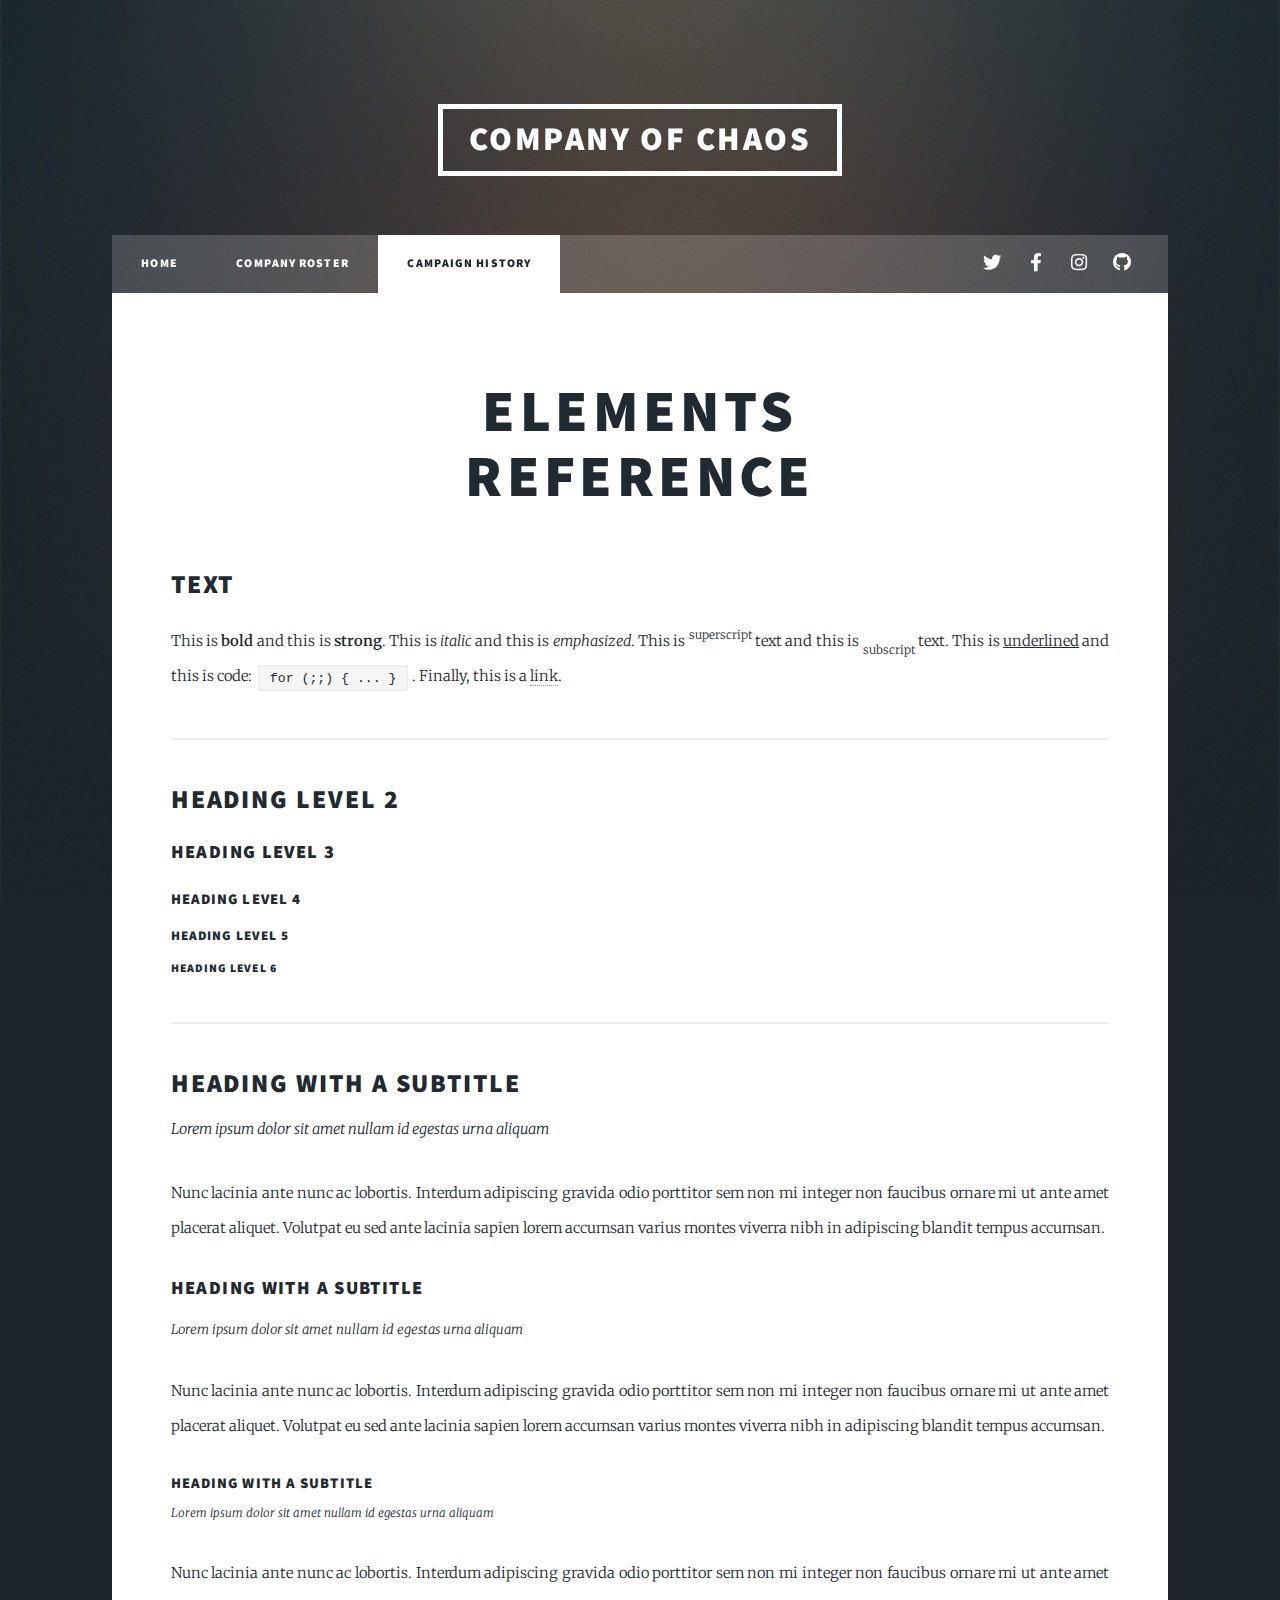
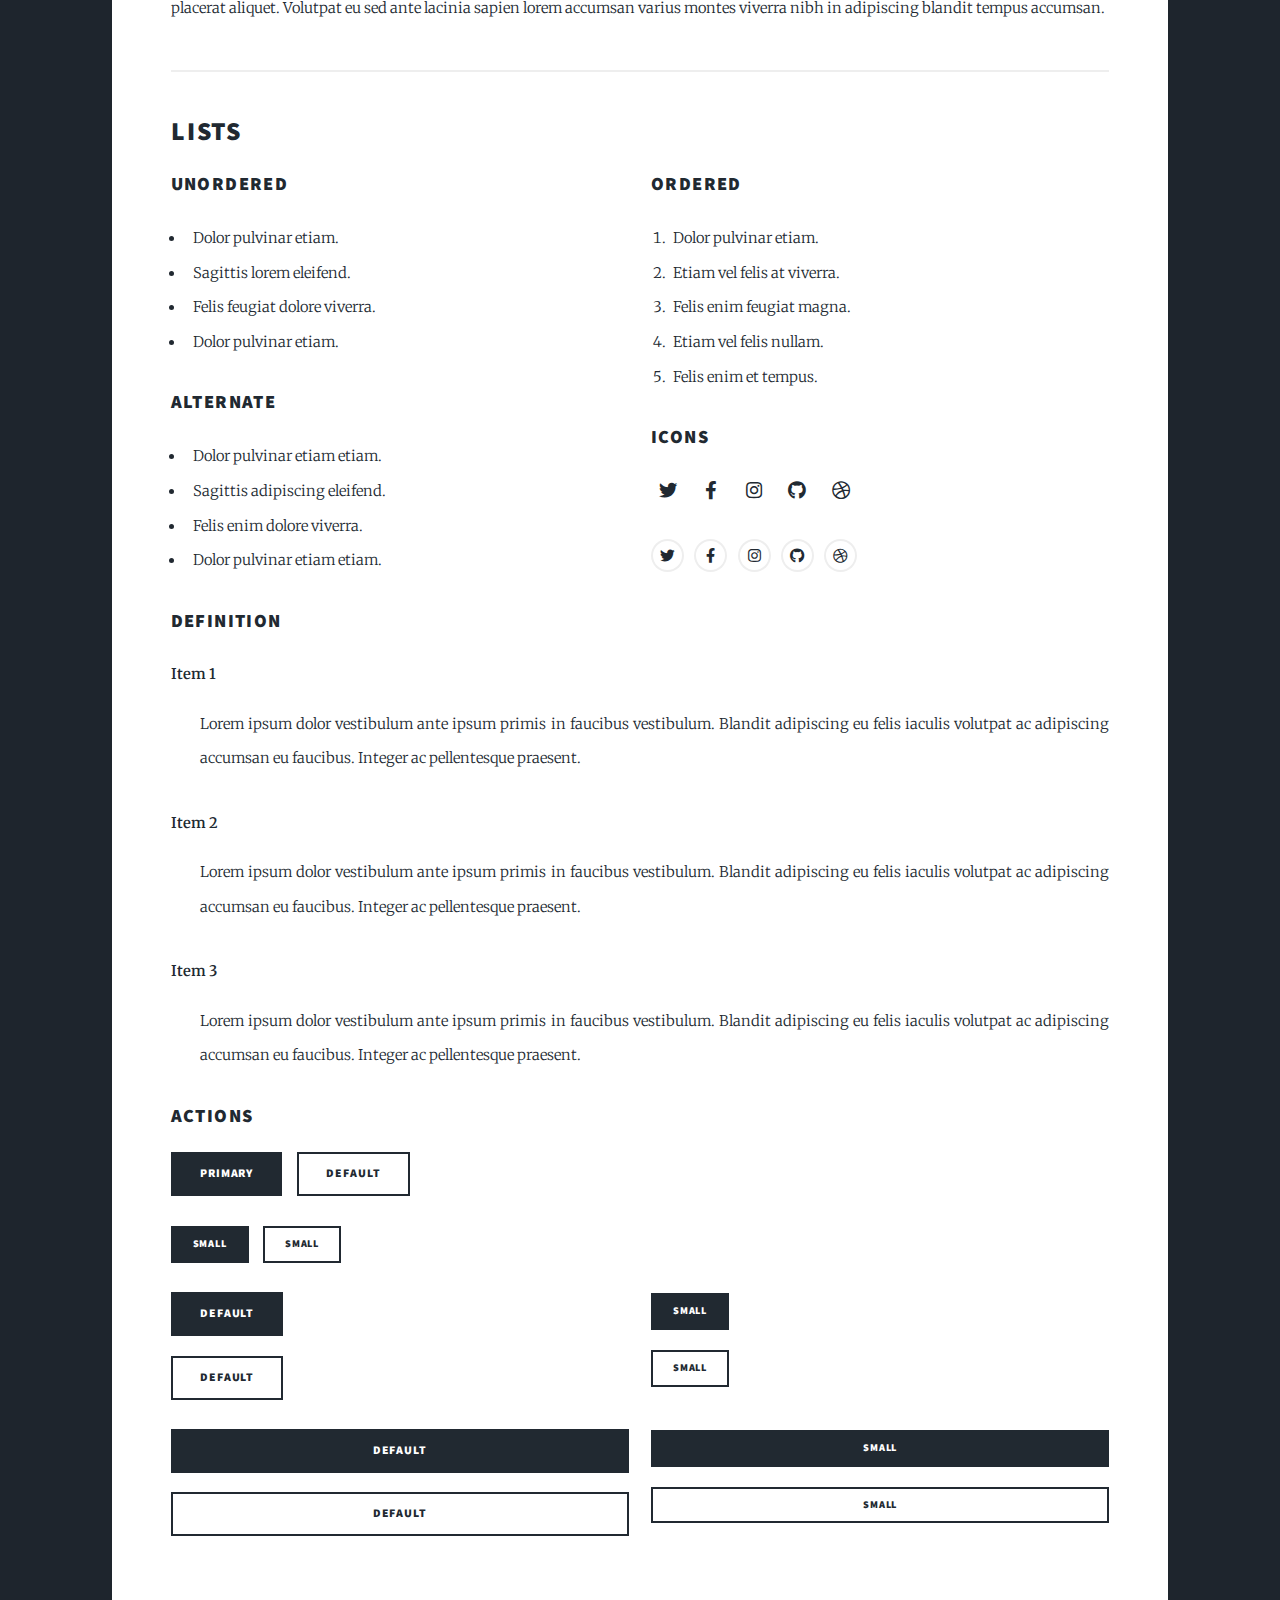
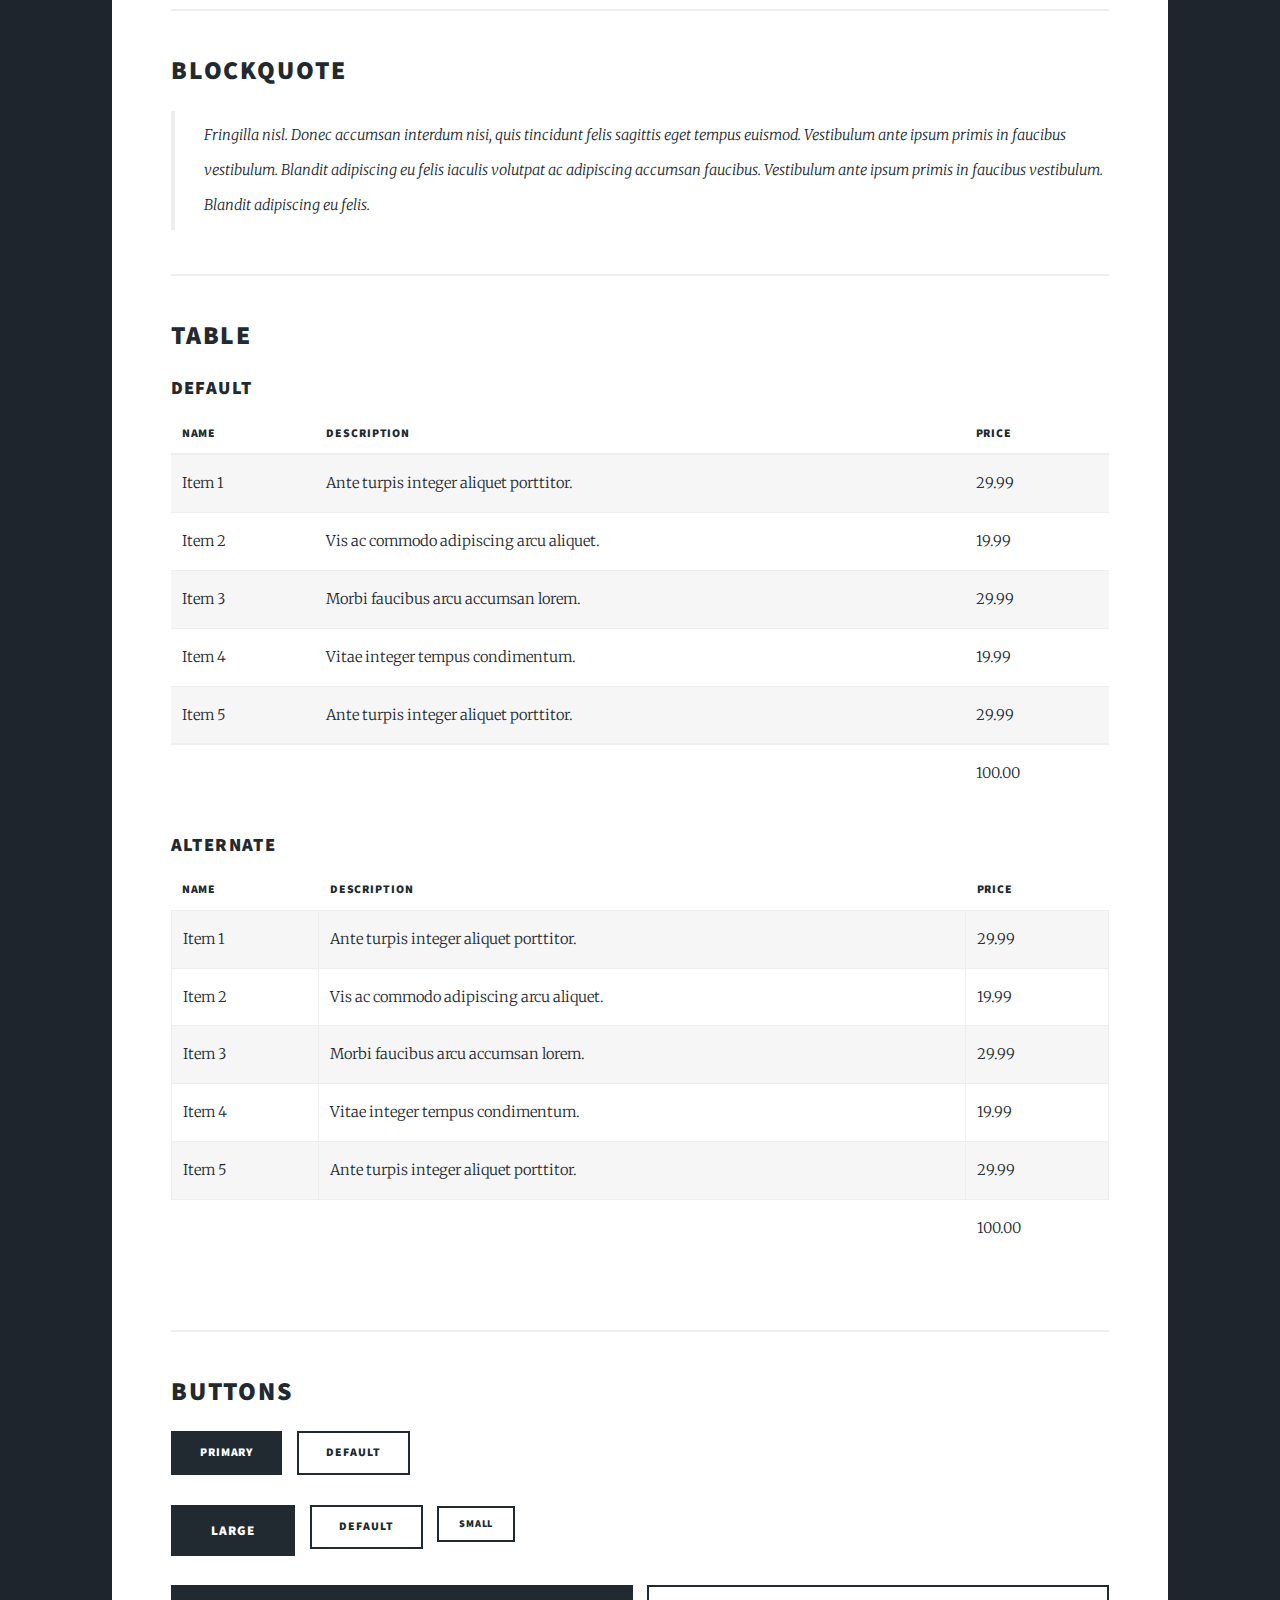
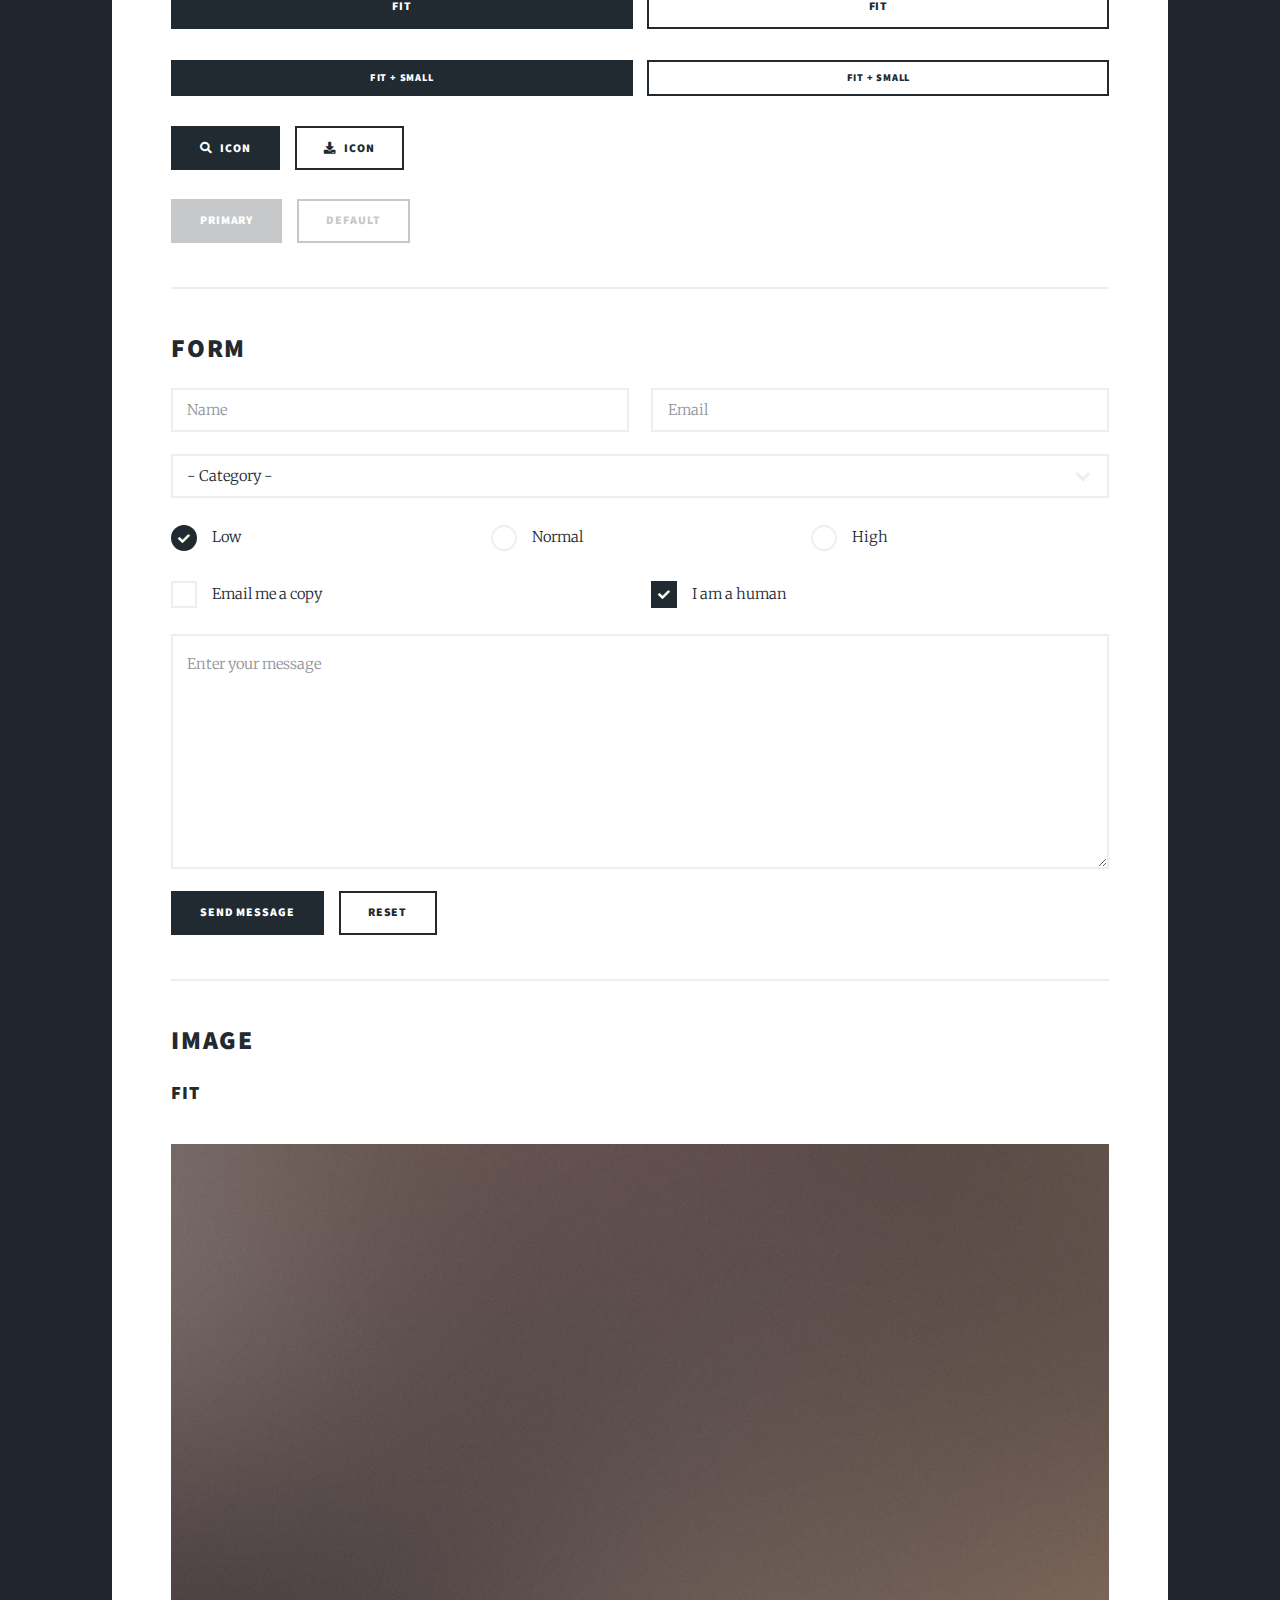
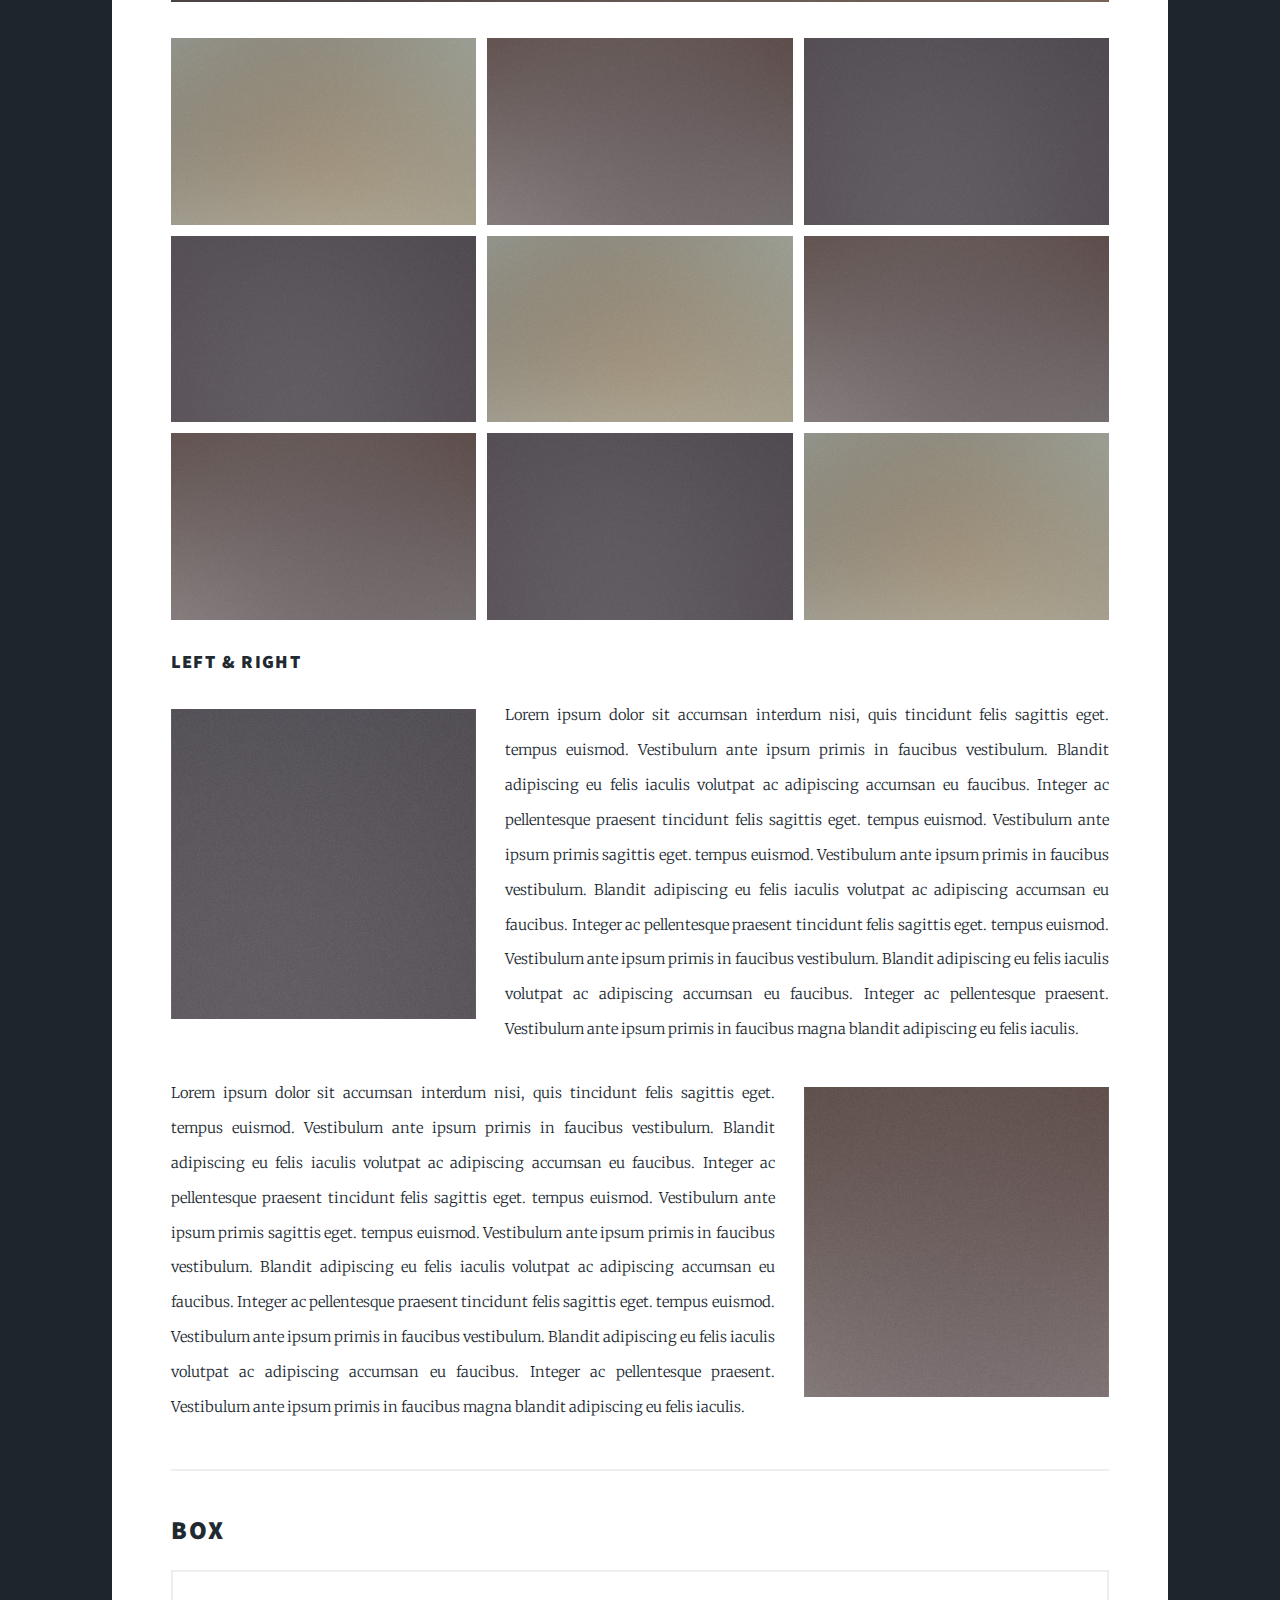
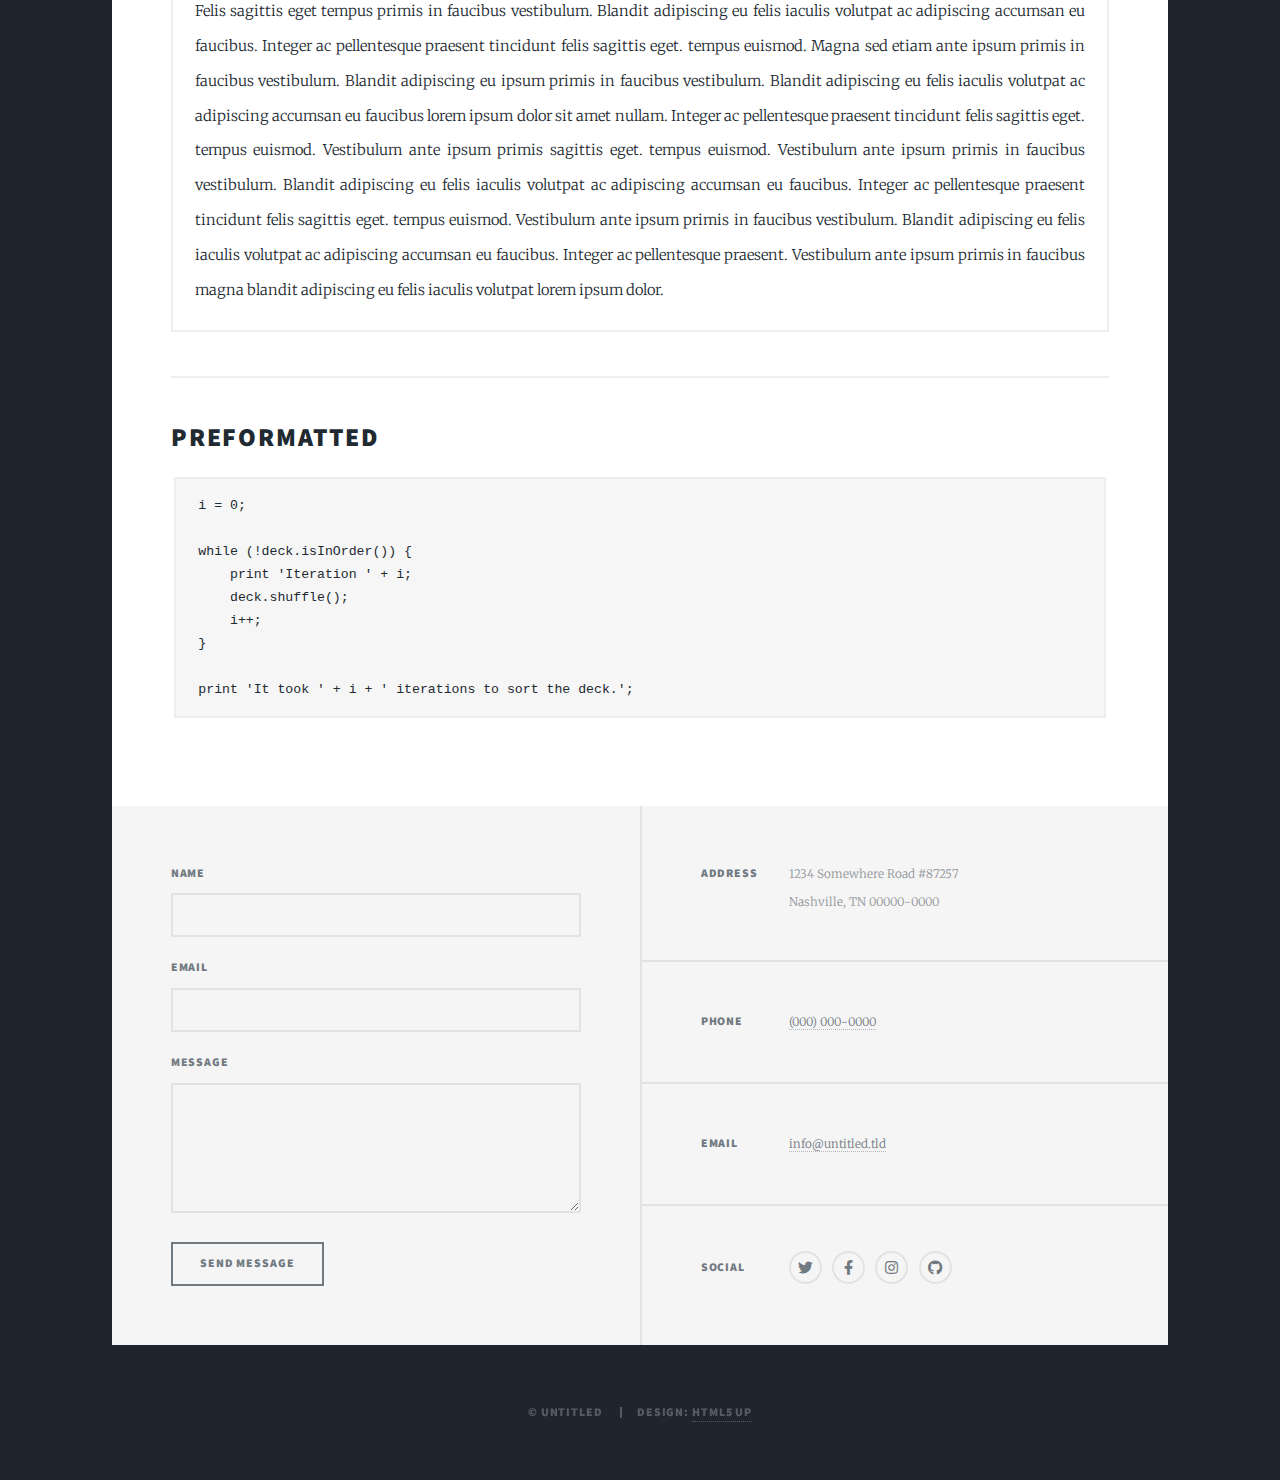
==== history.html @ a3da567a "Initial commit" ====
<!DOCTYPE HTML>
<!--
	Massively by HTML5 UP
	html5up.net | @ajlkn
	Free for personal and commercial use under the CCA 3.0 license (html5up.net/license)
-->
<html>

<head>
	<title>Elements Reference - Massively by HTML5 UP</title>
	<meta charset="utf-8" />
	<meta name="viewport" content="width=device-width, initial-scale=1, user-scalable=no" />
	<link rel="stylesheet" href="assets/css/main.css" />
	<noscript>
		<link rel="stylesheet" href="assets/css/noscript.css" /></noscript>
</head>

<body class="is-preload">

	<!-- Wrapper -->
	<div id="wrapper">

		<!-- Header -->
		<header id="header">
			<a href="index.html" class="logo">Company of Chaos</a>
		</header>

		<!-- Nav -->
		<nav id="nav">
			<ul class="links">
				<li><a href="index.html">Home</a></li>
				<li><a href="roster.html">Company Roster</a></li>
				<li class="active"><a href="history.html">Campaign History</a></li>
			</ul>
			<ul class="icons">
				<li><a href="#" class="icon brands fa-twitter"><span class="label">Twitter</span></a></li>
				<li><a href="#" class="icon brands fa-facebook-f"><span class="label">Facebook</span></a></li>
				<li><a href="#" class="icon brands fa-instagram"><span class="label">Instagram</span></a></li>
				<li><a href="#" class="icon brands fa-github"><span class="label">GitHub</span></a></li>
			</ul>
		</nav>

		<!-- Main -->
		<div id="main">

			<!-- Post -->
			<section class="post">
				<header class="major">
					<h1>Elements<br />
						Reference</h1>
				</header>

				<!-- Text stuff -->
				<h2>Text</h2>
				<p>This is <b>bold</b> and this is <strong>strong</strong>. This is <i>italic</i> and this is
					<em>emphasized</em>.
					This is <sup>superscript</sup> text and this is <sub>subscript</sub> text.
					This is <u>underlined</u> and this is code: <code>for (;;) { ... }</code>.
					Finally, this is a <a href="#">link</a>.</p>
				<hr />
				<h2>Heading Level 2</h2>
				<h3>Heading Level 3</h3>
				<h4>Heading Level 4</h4>
				<h5>Heading Level 5</h5>
				<h6>Heading Level 6</h6>
				<hr />
				<header>
					<h2>Heading with a Subtitle</h2>
					<p>Lorem ipsum dolor sit amet nullam id egestas urna aliquam</p>
				</header>
				<p>Nunc lacinia ante nunc ac lobortis. Interdum adipiscing gravida odio porttitor sem non mi integer non
					faucibus ornare mi ut ante amet placerat aliquet. Volutpat eu sed ante lacinia sapien lorem accumsan
					varius montes viverra nibh in adipiscing blandit tempus accumsan.</p>
				<header>
					<h3>Heading with a Subtitle</h3>
					<p>Lorem ipsum dolor sit amet nullam id egestas urna aliquam</p>
				</header>
				<p>Nunc lacinia ante nunc ac lobortis. Interdum adipiscing gravida odio porttitor sem non mi integer non
					faucibus ornare mi ut ante amet placerat aliquet. Volutpat eu sed ante lacinia sapien lorem accumsan
					varius montes viverra nibh in adipiscing blandit tempus accumsan.</p>
				<header>
					<h4>Heading with a Subtitle</h4>
					<p>Lorem ipsum dolor sit amet nullam id egestas urna aliquam</p>
				</header>
				<p>Nunc lacinia ante nunc ac lobortis. Interdum adipiscing gravida odio porttitor sem non mi integer non
					faucibus ornare mi ut ante amet placerat aliquet. Volutpat eu sed ante lacinia sapien lorem accumsan
					varius montes viverra nibh in adipiscing blandit tempus accumsan.</p>

				<hr />

				<!-- Lists -->
				<h2>Lists</h2>
				<div class="row">
					<div class="col-6 col-12-small">

						<h3>Unordered</h3>
						<ul>
							<li>Dolor pulvinar etiam.</li>
							<li>Sagittis lorem eleifend.</li>
							<li>Felis feugiat dolore viverra.</li>
							<li>Dolor pulvinar etiam.</li>
						</ul>

						<h3>Alternate</h3>
						<ul class="alt">
							<li>Dolor pulvinar etiam etiam.</li>
							<li>Sagittis adipiscing eleifend.</li>
							<li>Felis enim dolore viverra.</li>
							<li>Dolor pulvinar etiam etiam.</li>
						</ul>

					</div>
					<div class="col-6 col-12-small">

						<h3>Ordered</h3>
						<ol>
							<li>Dolor pulvinar etiam.</li>
							<li>Etiam vel felis at viverra.</li>
							<li>Felis enim feugiat magna.</li>
							<li>Etiam vel felis nullam.</li>
							<li>Felis enim et tempus.</li>
						</ol>

						<h3>Icons</h3>
						<ul class="icons">
							<li><a href="#" class="icon brands fa-twitter"><span class="label">Twitter</span></a></li>
							<li><a href="#" class="icon brands fa-facebook-f"><span class="label">Facebook</span></a>
							</li>
							<li><a href="#" class="icon brands fa-instagram"><span class="label">Instagram</span></a>
							</li>
							<li><a href="#" class="icon brands fa-github"><span class="label">Github</span></a></li>
							<li><a href="#" class="icon brands fa-dribbble"><span class="label">Dribbble</span></a></li>
						</ul>
						<ul class="icons alt">
							<li><a href="#" class="icon brands alt fa-twitter"><span class="label">Twitter</span></a>
							</li>
							<li><a href="#" class="icon brands alt fa-facebook-f"><span
										class="label">Facebook</span></a></li>
							<li><a href="#" class="icon brands alt fa-instagram"><span
										class="label">Instagram</span></a></li>
							<li><a href="#" class="icon brands alt fa-github"><span class="label">Github</span></a></li>
							<li><a href="#" class="icon brands alt fa-dribbble"><span class="label">Dribbble</span></a>
							</li>
						</ul>

					</div>
				</div>
				<h3>Definition</h3>
				<dl>
					<dt>Item 1</dt>
					<dd>
						<p>Lorem ipsum dolor vestibulum ante ipsum primis in faucibus vestibulum. Blandit adipiscing eu
							felis iaculis volutpat ac adipiscing accumsan eu faucibus. Integer ac pellentesque praesent.
						</p>
					</dd>
					<dt>Item 2</dt>
					<dd>
						<p>Lorem ipsum dolor vestibulum ante ipsum primis in faucibus vestibulum. Blandit adipiscing eu
							felis iaculis volutpat ac adipiscing accumsan eu faucibus. Integer ac pellentesque praesent.
						</p>
					</dd>
					<dt>Item 3</dt>
					<dd>
						<p>Lorem ipsum dolor vestibulum ante ipsum primis in faucibus vestibulum. Blandit adipiscing eu
							felis iaculis volutpat ac adipiscing accumsan eu faucibus. Integer ac pellentesque praesent.
						</p>
					</dd>
				</dl>

				<h3>Actions</h3>
				<ul class="actions">
					<li><a href="#" class="button primary">Primary</a></li>
					<li><a href="#" class="button">Default</a></li>
				</ul>
				<ul class="actions small">
					<li><a href="#" class="button primary small">Small</a></li>
					<li><a href="#" class="button small">Small</a></li>
				</ul>
				<div class="row">
					<div class="col-6 col-12-small">
						<ul class="actions stacked">
							<li><a href="#" class="button primary">Default</a></li>
							<li><a href="#" class="button">Default</a></li>
						</ul>
					</div>
					<div class="col-6 col-12-small">
						<ul class="actions stacked">
							<li><a href="#" class="button primary small">Small</a></li>
							<li><a href="#" class="button small">Small</a></li>
						</ul>
					</div>
				</div>
				<div class="row">
					<div class="col-6 col-12-small">
						<ul class="actions stacked">
							<li><a href="#" class="button primary fit">Default</a></li>
							<li><a href="#" class="button fit">Default</a></li>
						</ul>
					</div>
					<div class="col-6 col-12-small">
						<ul class="actions stacked">
							<li><a href="#" class="button primary small fit">Small</a></li>
							<li><a href="#" class="button small fit">Small</a></li>
						</ul>
					</div>
				</div>

				<hr />

				<!-- Blockquote -->
				<h2>Blockquote</h2>
				<blockquote>Fringilla nisl. Donec accumsan interdum nisi, quis tincidunt felis sagittis eget tempus
					euismod. Vestibulum ante ipsum primis in faucibus vestibulum. Blandit adipiscing eu felis iaculis
					volutpat ac adipiscing accumsan faucibus. Vestibulum ante ipsum primis in faucibus vestibulum.
					Blandit adipiscing eu felis.</blockquote>

				<hr />

				<!-- Table -->
				<h2>Table</h2>

				<h3>Default</h3>
				<div class="table-wrapper">
					<table>
						<thead>
							<tr>
								<th>Name</th>
								<th>Description</th>
								<th>Price</th>
							</tr>
						</thead>
						<tbody>
							<tr>
								<td>Item 1</td>
								<td>Ante turpis integer aliquet porttitor.</td>
								<td>29.99</td>
							</tr>
							<tr>
								<td>Item 2</td>
								<td>Vis ac commodo adipiscing arcu aliquet.</td>
								<td>19.99</td>
							</tr>
							<tr>
								<td>Item 3</td>
								<td> Morbi faucibus arcu accumsan lorem.</td>
								<td>29.99</td>
							</tr>
							<tr>
								<td>Item 4</td>
								<td>Vitae integer tempus condimentum.</td>
								<td>19.99</td>
							</tr>
							<tr>
								<td>Item 5</td>
								<td>Ante turpis integer aliquet porttitor.</td>
								<td>29.99</td>
							</tr>
						</tbody>
						<tfoot>
							<tr>
								<td colspan="2"></td>
								<td>100.00</td>
							</tr>
						</tfoot>
					</table>
				</div>

				<h3>Alternate</h3>
				<div class="table-wrapper">
					<table class="alt">
						<thead>
							<tr>
								<th>Name</th>
								<th>Description</th>
								<th>Price</th>
							</tr>
						</thead>
						<tbody>
							<tr>
								<td>Item 1</td>
								<td>Ante turpis integer aliquet porttitor.</td>
								<td>29.99</td>
							</tr>
							<tr>
								<td>Item 2</td>
								<td>Vis ac commodo adipiscing arcu aliquet.</td>
								<td>19.99</td>
							</tr>
							<tr>
								<td>Item 3</td>
								<td> Morbi faucibus arcu accumsan lorem.</td>
								<td>29.99</td>
							</tr>
							<tr>
								<td>Item 4</td>
								<td>Vitae integer tempus condimentum.</td>
								<td>19.99</td>
							</tr>
							<tr>
								<td>Item 5</td>
								<td>Ante turpis integer aliquet porttitor.</td>
								<td>29.99</td>
							</tr>
						</tbody>
						<tfoot>
							<tr>
								<td colspan="2"></td>
								<td>100.00</td>
							</tr>
						</tfoot>
					</table>
				</div>

				<hr />

				<!-- Buttons -->
				<h2>Buttons</h2>
				<ul class="actions">
					<li><a href="#" class="button primary">Primary</a></li>
					<li><a href="#" class="button">Default</a></li>
				</ul>
				<ul class="actions">
					<li><a href="#" class="button primary large">Large</a></li>
					<li><a href="#" class="button">Default</a></li>
					<li><a href="#" class="button small">Small</a></li>
				</ul>
				<ul class="actions fit">
					<li><a href="#" class="button primary fit">Fit</a></li>
					<li><a href="#" class="button fit">Fit</a></li>
				</ul>
				<ul class="actions fit small">
					<li><a href="#" class="button primary fit small">Fit + Small</a></li>
					<li><a href="#" class="button fit small">Fit + Small</a></li>
				</ul>
				<ul class="actions">
					<li><a href="#" class="button primary icon solid fa-search">Icon</a></li>
					<li><a href="#" class="button icon solid fa-download">Icon</a></li>
				</ul>
				<ul class="actions">
					<li><span class="button primary disabled">Primary</span></li>
					<li><span class="button disabled">Default</span></li>
				</ul>

				<hr />

				<!-- Form -->
				<h2>Form</h2>

				<form method="post" action="#">
					<div class="row gtr-uniform">
						<div class="col-6 col-12-xsmall">
							<input type="text" name="demo-name" id="demo-name" value="" placeholder="Name" />
						</div>
						<div class="col-6 col-12-xsmall">
							<input type="email" name="demo-email" id="demo-email" value="" placeholder="Email" />
						</div>
						<!-- Break -->
						<div class="col-12">
							<select name="demo-category" id="demo-category">
								<option value="">- Category -</option>
								<option value="1">Manufacturing</option>
								<option value="1">Shipping</option>
								<option value="1">Administration</option>
								<option value="1">Human Resources</option>
							</select>
						</div>
						<!-- Break -->
						<div class="col-4 col-12-small">
							<input type="radio" id="demo-priority-low" name="demo-priority" checked>
							<label for="demo-priority-low">Low</label>
						</div>
						<div class="col-4 col-12-small">
							<input type="radio" id="demo-priority-normal" name="demo-priority">
							<label for="demo-priority-normal">Normal</label>
						</div>
						<div class="col-4 col-12-small">
							<input type="radio" id="demo-priority-high" name="demo-priority">
							<label for="demo-priority-high">High</label>
						</div>
						<!-- Break -->
						<div class="col-6 col-12-small">
							<input type="checkbox" id="demo-copy" name="demo-copy">
							<label for="demo-copy">Email me a copy</label>
						</div>
						<div class="col-6 col-12-small">
							<input type="checkbox" id="demo-human" name="demo-human" checked>
							<label for="demo-human">I am a human</label>
						</div>
						<!-- Break -->
						<div class="col-12">
							<textarea name="demo-message" id="demo-message" placeholder="Enter your message"
								rows="6"></textarea>
						</div>
						<!-- Break -->
						<div class="col-12">
							<ul class="actions">
								<li><input type="submit" value="Send Message" class="primary" /></li>
								<li><input type="reset" value="Reset" /></li>
							</ul>
						</div>
					</div>
				</form>

				<hr />

				<!-- Image -->
				<h2>Image</h2>

				<h3>Fit</h3>
				<span class="image fit"><img src="images/pic01.jpg" alt="" /></span>
				<div class="box alt">
					<div class="row gtr-50 gtr-uniform">
						<div class="col-4"><span class="image fit"><img src="images/pic02.jpg" alt="" /></span></div>
						<div class="col-4"><span class="image fit"><img src="images/pic03.jpg" alt="" /></span></div>
						<div class="col-4"><span class="image fit"><img src="images/pic04.jpg" alt="" /></span></div>
						<!-- Break -->
						<div class="col-4"><span class="image fit"><img src="images/pic04.jpg" alt="" /></span></div>
						<div class="col-4"><span class="image fit"><img src="images/pic02.jpg" alt="" /></span></div>
						<div class="col-4"><span class="image fit"><img src="images/pic03.jpg" alt="" /></span></div>
						<!-- Break -->
						<div class="col-4"><span class="image fit"><img src="images/pic03.jpg" alt="" /></span></div>
						<div class="col-4"><span class="image fit"><img src="images/pic04.jpg" alt="" /></span></div>
						<div class="col-4"><span class="image fit"><img src="images/pic02.jpg" alt="" /></span></div>
					</div>
				</div>

				<h3>Left &amp; Right</h3>
				<p><span class="image left"><img src="images/pic08.jpg" alt="" /></span>Lorem ipsum dolor sit accumsan
					interdum nisi, quis tincidunt felis sagittis eget. tempus euismod. Vestibulum ante ipsum primis in
					faucibus vestibulum. Blandit adipiscing eu felis iaculis volutpat ac adipiscing accumsan eu
					faucibus. Integer ac pellentesque praesent tincidunt felis sagittis eget. tempus euismod. Vestibulum
					ante ipsum primis sagittis eget. tempus euismod. Vestibulum ante ipsum primis in faucibus
					vestibulum. Blandit adipiscing eu felis iaculis volutpat ac adipiscing accumsan eu faucibus. Integer
					ac pellentesque praesent tincidunt felis sagittis eget. tempus euismod. Vestibulum ante ipsum primis
					in faucibus vestibulum. Blandit adipiscing eu felis iaculis volutpat ac adipiscing accumsan eu
					faucibus. Integer ac pellentesque praesent. Vestibulum ante ipsum primis in faucibus magna blandit
					adipiscing eu felis iaculis.</p>
				<p><span class="image right"><img src="images/pic09.jpg" alt="" /></span>Lorem ipsum dolor sit accumsan
					interdum nisi, quis tincidunt felis sagittis eget. tempus euismod. Vestibulum ante ipsum primis in
					faucibus vestibulum. Blandit adipiscing eu felis iaculis volutpat ac adipiscing accumsan eu
					faucibus. Integer ac pellentesque praesent tincidunt felis sagittis eget. tempus euismod. Vestibulum
					ante ipsum primis sagittis eget. tempus euismod. Vestibulum ante ipsum primis in faucibus
					vestibulum. Blandit adipiscing eu felis iaculis volutpat ac adipiscing accumsan eu faucibus. Integer
					ac pellentesque praesent tincidunt felis sagittis eget. tempus euismod. Vestibulum ante ipsum primis
					in faucibus vestibulum. Blandit adipiscing eu felis iaculis volutpat ac adipiscing accumsan eu
					faucibus. Integer ac pellentesque praesent. Vestibulum ante ipsum primis in faucibus magna blandit
					adipiscing eu felis iaculis.</p>

				<hr />

				<!-- Box -->
				<h2>Box</h2>
				<div class="box">
					<p>Felis sagittis eget tempus primis in faucibus vestibulum. Blandit adipiscing eu felis iaculis
						volutpat ac adipiscing accumsan eu faucibus. Integer ac pellentesque praesent tincidunt felis
						sagittis eget. tempus euismod. Magna sed etiam ante ipsum primis in faucibus vestibulum. Blandit
						adipiscing eu ipsum primis in faucibus vestibulum. Blandit adipiscing eu felis iaculis volutpat
						ac adipiscing accumsan eu faucibus lorem ipsum dolor sit amet nullam. Integer ac pellentesque
						praesent tincidunt felis sagittis eget. tempus euismod. Vestibulum ante ipsum primis sagittis
						eget. tempus euismod. Vestibulum ante ipsum primis in faucibus vestibulum. Blandit adipiscing eu
						felis iaculis volutpat ac adipiscing accumsan eu faucibus. Integer ac pellentesque praesent
						tincidunt felis sagittis eget. tempus euismod. Vestibulum ante ipsum primis in faucibus
						vestibulum. Blandit adipiscing eu felis iaculis volutpat ac adipiscing accumsan eu faucibus.
						Integer ac pellentesque praesent. Vestibulum ante ipsum primis in faucibus magna blandit
						adipiscing eu felis iaculis volutpat lorem ipsum dolor.</p>
				</div>

				<hr />

				<!-- Preformatted Code -->
				<h2>Preformatted</h2>
				<pre><code>i = 0;

while (!deck.isInOrder()) {
    print 'Iteration ' + i;
    deck.shuffle();
    i++;
}

print 'It took ' + i + ' iterations to sort the deck.';
</code></pre>

			</section>

		</div>

		<!-- Footer -->
		<footer id="footer">
			<section>
				<form method="post" action="#">
					<div class="fields">
						<div class="field">
							<label for="name">Name</label>
							<input type="text" name="name" id="name" />
						</div>
						<div class="field">
							<label for="email">Email</label>
							<input type="text" name="email" id="email" />
						</div>
						<div class="field">
							<label for="message">Message</label>
							<textarea name="message" id="message" rows="3"></textarea>
						</div>
					</div>
					<ul class="actions">
						<li><input type="submit" value="Send Message" /></li>
					</ul>
				</form>
			</section>
			<section class="split contact">
				<section class="alt">
					<h3>Address</h3>
					<p>1234 Somewhere Road #87257<br />
						Nashville, TN 00000-0000</p>
				</section>
				<section>
					<h3>Phone</h3>
					<p><a href="#">(000) 000-0000</a></p>
				</section>
				<section>
					<h3>Email</h3>
					<p><a href="#">info@untitled.tld</a></p>
				</section>
				<section>
					<h3>Social</h3>
					<ul class="icons alt">
						<li><a href="#" class="icon brands alt fa-twitter"><span class="label">Twitter</span></a></li>
						<li><a href="#" class="icon brands alt fa-facebook-f"><span class="label">Facebook</span></a>
						</li>
						<li><a href="#" class="icon brands alt fa-instagram"><span class="label">Instagram</span></a>
						</li>
						<li><a href="#" class="icon brands alt fa-github"><span class="label">GitHub</span></a></li>
					</ul>
				</section>
			</section>
		</footer>

		<!-- Copyright -->
		<div id="copyright">
			<ul>
				<li>&copy; Untitled</li>
				<li>Design: <a href="https://html5up.net">HTML5 UP</a></li>
			</ul>
		</div>

	</div>

	<!-- Scripts -->
	<script src="assets/js/jquery.min.js"></script>
	<script src="assets/js/jquery.scrollex.min.js"></script>
	<script src="assets/js/jquery.scrolly.min.js"></script>
	<script src="assets/js/browser.min.js"></script>
	<script src="assets/js/breakpoints.min.js"></script>
	<script src="assets/js/util.js"></script>
	<script src="assets/js/main.js"></script>

</body>

</html>
---- assets/css/main.css ----
@import url(fontawesome-all.min.css);
@import url("https://fonts.googleapis.com/css?family=Merriweather:300,700,300italic,700italic|Source+Sans+Pro:900");

/*
	Massively by HTML5 UP
	html5up.net | @ajlkn
	Free for personal and commercial use under the CCA 3.0 license (html5up.net/license)
*/

html,
body,
div,
span,
applet,
object,
iframe,
h1,
h2,
h3,
h4,
h5,
h6,
p,
blockquote,
pre,
a,
abbr,
acronym,
address,
big,
cite,
code,
del,
dfn,
em,
img,
ins,
kbd,
q,
s,
samp,
small,
strike,
strong,
sub,
sup,
tt,
var,
b,
u,
i,
center,
dl,
dt,
dd,
ol,
ul,
li,
fieldset,
form,
label,
legend,
table,
caption,
tbody,
tfoot,
thead,
tr,
th,
td,
article,
aside,
canvas,
details,
embed,
figure,
figcaption,
footer,
header,
hgroup,
menu,
nav,
output,
ruby,
section,
summary,
time,
mark,
audio,
video {
	margin: 0;
	padding: 0;
	border: 0;
	font-size: 100%;
	font: inherit;
	vertical-align: baseline;
}

article,
aside,
details,
figcaption,
figure,
footer,
header,
hgroup,
menu,
nav,
section {
	display: block;
}

body {
	line-height: 1;
}

ol,
ul {
	list-style: none;
}

blockquote,
q {
	quotes: none;
}

blockquote:before,
blockquote:after,
q:before,
q:after {
	content: '';
	content: none;
}

table {
	border-collapse: collapse;
	border-spacing: 0;
}

body {
	-webkit-text-size-adjust: none;
}

mark {
	background-color: transparent;
	color: inherit;
}

input::-moz-focus-inner {
	border: 0;
	padding: 0;
}

input,
select,
textarea {
	-moz-appearance: none;
	-webkit-appearance: none;
	-ms-appearance: none;
	appearance: none;
}

/* Basic */

@-ms-viewport {
	width: device-width;
}

body {
	-ms-overflow-style: scrollbar;
}

@media screen and (max-width: 480px) {

	html,
	body {
		min-width: 320px;
	}

}

html {
	box-sizing: border-box;
}

*,
*:before,
*:after {
	box-sizing: inherit;
}

body {
	background-color: #1e252d;
}

body.is-preload *,
body.is-preload *:before,
body.is-preload *:after {
	-moz-animation: none !important;
	-webkit-animation: none !important;
	-ms-animation: none !important;
	animation: none !important;
	-moz-transition: none !important;
	-webkit-transition: none !important;
	-ms-transition: none !important;
	transition: none !important;
}

/* Type */

html {
	font-size: 16pt;
}

@media screen and (max-width: 1680px) {

	html {
		font-size: 12pt;
	}

}

@media screen and (max-width: 1280px) {

	html {
		font-size: 11pt;
	}

}

@media screen and (max-width: 360px) {

	html {
		font-size: 10pt;
	}

}

body {
	color: #212931;
}

body,
input,
select,
textarea {
	font-family: "Merriweather", Georgia, serif;
	font-weight: 300;
	font-size: 1rem;
	line-height: 2.375;
}

a {
	-moz-transition: color 0.2s ease-in-out, background-color 0.2s ease-in-out, border-color 0.2s ease-in-out, box-shadow 0.2s ease-in-out;
	-webkit-transition: color 0.2s ease-in-out, background-color 0.2s ease-in-out, border-color 0.2s ease-in-out, box-shadow 0.2s ease-in-out;
	-ms-transition: color 0.2s ease-in-out, background-color 0.2s ease-in-out, border-color 0.2s ease-in-out, box-shadow 0.2s ease-in-out;
	transition: color 0.2s ease-in-out, background-color 0.2s ease-in-out, border-color 0.2s ease-in-out, box-shadow 0.2s ease-in-out;
	border-bottom: dotted 1px;
	text-decoration: none;
}

a:hover {
	border-bottom-color: transparent;
}

strong,
b {
	font-weight: 600;
}

em,
i {
	font-style: italic;
}

p {
	text-align: justify;
	margin: 0 0 2rem 0;
}

h1,
h2,
h3,
h4,
h5,
h6 {
	font-family: "Source Sans Pro", Helvetica, sans-serif;
	font-weight: 900;
	line-height: 1.5;
	letter-spacing: 0.075em;
	text-transform: uppercase;
	margin: 0 0 1rem 0;
}

h1 a,
h2 a,
h3 a,
h4 a,
h5 a,
h6 a {
	border-bottom: 0;
	color: inherit;
	text-decoration: none;
}

h1 {
	font-size: 4rem;
	line-height: 1.1;
	margin: 0 0 2rem 0;
}

h2 {
	font-size: 1.75rem;
	line-height: 1.3;
	margin: 0 0 1.5rem 0;
}

h3 {
	font-size: 1.25rem;
	margin: 0 0 1.5rem 0;
}

h4 {
	font-size: 1rem;
}

h5 {
	font-size: 0.9rem;
}

h6 {
	font-size: 0.8rem;
}

sub {
	font-size: 0.8rem;
	position: relative;
	top: 0.5rem;
}

sup {
	font-size: 0.8rem;
	position: relative;
	top: -0.5rem;
}

blockquote {
	border-left: solid 4px;
	font-style: italic;
	margin: 0 0 2rem 0;
	padding: 0.5rem 0 0.5rem 2rem;
}

code {
	border: solid 2px;
	font-family: "Courier New", monospace;
	font-size: 0.9rem;
	margin: 0 0.25rem;
	padding: 0.25rem 0.65rem;
}

pre {
	-webkit-overflow-scrolling: touch;
	font-family: "Courier New", monospace;
	font-size: 0.9rem;
	margin: 0 0 2rem 0;
}

pre code {
	display: block;
	line-height: 1.75;
	padding: 1rem 1.5rem;
	overflow-x: auto;
}

hr {
	border: 0;
	border-bottom: solid 2px;
	margin: 3rem 0;
}

hr.major {
	margin: 5rem 0;
}

.align-left {
	text-align: left;
}

.align-center {
	text-align: center;
}

.align-right {
	text-align: right;
}

input,
select,
textarea {
	color: #212931;
}

a {
	color: #212931;
	border-bottom-color: rgba(33, 41, 49, 0.5);
}

a:hover {
	border-bottom-color: transparent;
	color: #18bfef !important;
}

strong,
b {
	color: #212931;
}

h1,
h2,
h3,
h4,
h5,
h6 {
	color: #212931;
}

blockquote {
	border-left-color: #eeeeee;
}

code {
	background: rgba(220, 220, 220, 0.25);
	border-color: #eeeeee;
}

hr {
	border-bottom-color: #eeeeee;
}

/* Row */

.row {
	display: flex;
	flex-wrap: wrap;
	box-sizing: border-box;
	align-items: stretch;
}

.row>* {
	box-sizing: border-box;
}

.row.gtr-uniform>*> :last-child {
	margin-bottom: 0;
}

.row.aln-left {
	justify-content: flex-start;
}

.row.aln-center {
	justify-content: center;
}

.row.aln-right {
	justify-content: flex-end;
}

.row.aln-top {
	align-items: flex-start;
}

.row.aln-middle {
	align-items: center;
}

.row.aln-bottom {
	align-items: flex-end;
}

.row>.imp {
	order: -1;
}

.row>.col-1 {
	width: 8.33333%;
}

.row>.off-1 {
	margin-left: 8.33333%;
}

.row>.col-2 {
	width: 16.66667%;
}

.row>.off-2 {
	margin-left: 16.66667%;
}

.row>.col-3 {
	width: 25%;
}

.row>.off-3 {
	margin-left: 25%;
}

.row>.col-4 {
	width: 33.33333%;
}

.row>.off-4 {
	margin-left: 33.33333%;
}

.row>.col-5 {
	width: 41.66667%;
}

.row>.off-5 {
	margin-left: 41.66667%;
}

.row>.col-6 {
	width: 50%;
}

.row>.off-6 {
	margin-left: 50%;
}

.row>.col-7 {
	width: 58.33333%;
}

.row>.off-7 {
	margin-left: 58.33333%;
}

.row>.col-8 {
	width: 66.66667%;
}

.row>.off-8 {
	margin-left: 66.66667%;
}

.row>.col-9 {
	width: 75%;
}

.row>.off-9 {
	margin-left: 75%;
}

.row>.col-10 {
	width: 83.33333%;
}

.row>.off-10 {
	margin-left: 83.33333%;
}

.row>.col-11 {
	width: 91.66667%;
}

.row>.off-11 {
	margin-left: 91.66667%;
}

.row>.col-12 {
	width: 100%;
}

.row>.off-12 {
	margin-left: 100%;
}

.row.gtr-0 {
	margin-top: 0;
	margin-left: 0rem;
}

.row.gtr-0>* {
	padding: 0 0 0 0rem;
}

.row.gtr-0.gtr-uniform {
	margin-top: 0rem;
}

.row.gtr-0.gtr-uniform>* {
	padding-top: 0rem;
}

.row.gtr-25 {
	margin-top: 0;
	margin-left: -0.375rem;
}

.row.gtr-25>* {
	padding: 0 0 0 0.375rem;
}

.row.gtr-25.gtr-uniform {
	margin-top: -0.375rem;
}

.row.gtr-25.gtr-uniform>* {
	padding-top: 0.375rem;
}

.row.gtr-50 {
	margin-top: 0;
	margin-left: -0.75rem;
}

.row.gtr-50>* {
	padding: 0 0 0 0.75rem;
}

.row.gtr-50.gtr-uniform {
	margin-top: -0.75rem;
}

.row.gtr-50.gtr-uniform>* {
	padding-top: 0.75rem;
}

.row {
	margin-top: 0;
	margin-left: -1.5rem;
}

.row>* {
	padding: 0 0 0 1.5rem;
}

.row.gtr-uniform {
	margin-top: -1.5rem;
}

.row.gtr-uniform>* {
	padding-top: 1.5rem;
}

.row.gtr-150 {
	margin-top: 0;
	margin-left: -2.25rem;
}

.row.gtr-150>* {
	padding: 0 0 0 2.25rem;
}

.row.gtr-150.gtr-uniform {
	margin-top: -2.25rem;
}

.row.gtr-150.gtr-uniform>* {
	padding-top: 2.25rem;
}

.row.gtr-200 {
	margin-top: 0;
	margin-left: -3rem;
}

.row.gtr-200>* {
	padding: 0 0 0 3rem;
}

.row.gtr-200.gtr-uniform {
	margin-top: -3rem;
}

.row.gtr-200.gtr-uniform>* {
	padding-top: 3rem;
}

@media screen and (max-width: 1680px) {

	.row {
		display: flex;
		flex-wrap: wrap;
		box-sizing: border-box;
		align-items: stretch;
	}

	.row>* {
		box-sizing: border-box;
	}

	.row.gtr-uniform>*> :last-child {
		margin-bottom: 0;
	}

	.row.aln-left {
		justify-content: flex-start;
	}

	.row.aln-center {
		justify-content: center;
	}

	.row.aln-right {
		justify-content: flex-end;
	}

	.row.aln-top {
		align-items: flex-start;
	}

	.row.aln-middle {
		align-items: center;
	}

	.row.aln-bottom {
		align-items: flex-end;
	}

	.row>.imp-xlarge {
		order: -1;
	}

	.row>.col-1-xlarge {
		width: 8.33333%;
	}

	.row>.off-1-xlarge {
		margin-left: 8.33333%;
	}

	.row>.col-2-xlarge {
		width: 16.66667%;
	}

	.row>.off-2-xlarge {
		margin-left: 16.66667%;
	}

	.row>.col-3-xlarge {
		width: 25%;
	}

	.row>.off-3-xlarge {
		margin-left: 25%;
	}

	.row>.col-4-xlarge {
		width: 33.33333%;
	}

	.row>.off-4-xlarge {
		margin-left: 33.33333%;
	}

	.row>.col-5-xlarge {
		width: 41.66667%;
	}

	.row>.off-5-xlarge {
		margin-left: 41.66667%;
	}

	.row>.col-6-xlarge {
		width: 50%;
	}

	.row>.off-6-xlarge {
		margin-left: 50%;
	}

	.row>.col-7-xlarge {
		width: 58.33333%;
	}

	.row>.off-7-xlarge {
		margin-left: 58.33333%;
	}

	.row>.col-8-xlarge {
		width: 66.66667%;
	}

	.row>.off-8-xlarge {
		margin-left: 66.66667%;
	}

	.row>.col-9-xlarge {
		width: 75%;
	}

	.row>.off-9-xlarge {
		margin-left: 75%;
	}

	.row>.col-10-xlarge {
		width: 83.33333%;
	}

	.row>.off-10-xlarge {
		margin-left: 83.33333%;
	}

	.row>.col-11-xlarge {
		width: 91.66667%;
	}

	.row>.off-11-xlarge {
		margin-left: 91.66667%;
	}

	.row>.col-12-xlarge {
		width: 100%;
	}

	.row>.off-12-xlarge {
		margin-left: 100%;
	}

	.row.gtr-0 {
		margin-top: 0;
		margin-left: 0rem;
	}

	.row.gtr-0>* {
		padding: 0 0 0 0rem;
	}

	.row.gtr-0.gtr-uniform {
		margin-top: 0rem;
	}

	.row.gtr-0.gtr-uniform>* {
		padding-top: 0rem;
	}

	.row.gtr-25 {
		margin-top: 0;
		margin-left: -0.375rem;
	}

	.row.gtr-25>* {
		padding: 0 0 0 0.375rem;
	}

	.row.gtr-25.gtr-uniform {
		margin-top: -0.375rem;
	}

	.row.gtr-25.gtr-uniform>* {
		padding-top: 0.375rem;
	}

	.row.gtr-50 {
		margin-top: 0;
		margin-left: -0.75rem;
	}

	.row.gtr-50>* {
		padding: 0 0 0 0.75rem;
	}

	.row.gtr-50.gtr-uniform {
		margin-top: -0.75rem;
	}

	.row.gtr-50.gtr-uniform>* {
		padding-top: 0.75rem;
	}

	.row {
		margin-top: 0;
		margin-left: -1.5rem;
	}

	.row>* {
		padding: 0 0 0 1.5rem;
	}

	.row.gtr-uniform {
		margin-top: -1.5rem;
	}

	.row.gtr-uniform>* {
		padding-top: 1.5rem;
	}

	.row.gtr-150 {
		margin-top: 0;
		margin-left: -2.25rem;
	}

	.row.gtr-150>* {
		padding: 0 0 0 2.25rem;
	}

	.row.gtr-150.gtr-uniform {
		margin-top: -2.25rem;
	}

	.row.gtr-150.gtr-uniform>* {
		padding-top: 2.25rem;
	}

	.row.gtr-200 {
		margin-top: 0;
		margin-left: -3rem;
	}

	.row.gtr-200>* {
		padding: 0 0 0 3rem;
	}

	.row.gtr-200.gtr-uniform {
		margin-top: -3rem;
	}

	.row.gtr-200.gtr-uniform>* {
		padding-top: 3rem;
	}

}

@media screen and (max-width: 1280px) {

	.row {
		display: flex;
		flex-wrap: wrap;
		box-sizing: border-box;
		align-items: stretch;
	}

	.row>* {
		box-sizing: border-box;
	}

	.row.gtr-uniform>*> :last-child {
		margin-bottom: 0;
	}

	.row.aln-left {
		justify-content: flex-start;
	}

	.row.aln-center {
		justify-content: center;
	}

	.row.aln-right {
		justify-content: flex-end;
	}

	.row.aln-top {
		align-items: flex-start;
	}

	.row.aln-middle {
		align-items: center;
	}

	.row.aln-bottom {
		align-items: flex-end;
	}

	.row>.imp-large {
		order: -1;
	}

	.row>.col-1-large {
		width: 8.33333%;
	}

	.row>.off-1-large {
		margin-left: 8.33333%;
	}

	.row>.col-2-large {
		width: 16.66667%;
	}

	.row>.off-2-large {
		margin-left: 16.66667%;
	}

	.row>.col-3-large {
		width: 25%;
	}

	.row>.off-3-large {
		margin-left: 25%;
	}

	.row>.col-4-large {
		width: 33.33333%;
	}

	.row>.off-4-large {
		margin-left: 33.33333%;
	}

	.row>.col-5-large {
		width: 41.66667%;
	}

	.row>.off-5-large {
		margin-left: 41.66667%;
	}

	.row>.col-6-large {
		width: 50%;
	}

	.row>.off-6-large {
		margin-left: 50%;
	}

	.row>.col-7-large {
		width: 58.33333%;
	}

	.row>.off-7-large {
		margin-left: 58.33333%;
	}

	.row>.col-8-large {
		width: 66.66667%;
	}

	.row>.off-8-large {
		margin-left: 66.66667%;
	}

	.row>.col-9-large {
		width: 75%;
	}

	.row>.off-9-large {
		margin-left: 75%;
	}

	.row>.col-10-large {
		width: 83.33333%;
	}

	.row>.off-10-large {
		margin-left: 83.33333%;
	}

	.row>.col-11-large {
		width: 91.66667%;
	}

	.row>.off-11-large {
		margin-left: 91.66667%;
	}

	.row>.col-12-large {
		width: 100%;
	}

	.row>.off-12-large {
		margin-left: 100%;
	}

	.row.gtr-0 {
		margin-top: 0;
		margin-left: 0rem;
	}

	.row.gtr-0>* {
		padding: 0 0 0 0rem;
	}

	.row.gtr-0.gtr-uniform {
		margin-top: 0rem;
	}

	.row.gtr-0.gtr-uniform>* {
		padding-top: 0rem;
	}

	.row.gtr-25 {
		margin-top: 0;
		margin-left: -0.375rem;
	}

	.row.gtr-25>* {
		padding: 0 0 0 0.375rem;
	}

	.row.gtr-25.gtr-uniform {
		margin-top: -0.375rem;
	}

	.row.gtr-25.gtr-uniform>* {
		padding-top: 0.375rem;
	}

	.row.gtr-50 {
		margin-top: 0;
		margin-left: -0.75rem;
	}

	.row.gtr-50>* {
		padding: 0 0 0 0.75rem;
	}

	.row.gtr-50.gtr-uniform {
		margin-top: -0.75rem;
	}

	.row.gtr-50.gtr-uniform>* {
		padding-top: 0.75rem;
	}

	.row {
		margin-top: 0;
		margin-left: -1.5rem;
	}

	.row>* {
		padding: 0 0 0 1.5rem;
	}

	.row.gtr-uniform {
		margin-top: -1.5rem;
	}

	.row.gtr-uniform>* {
		padding-top: 1.5rem;
	}

	.row.gtr-150 {
		margin-top: 0;
		margin-left: -2.25rem;
	}

	.row.gtr-150>* {
		padding: 0 0 0 2.25rem;
	}

	.row.gtr-150.gtr-uniform {
		margin-top: -2.25rem;
	}

	.row.gtr-150.gtr-uniform>* {
		padding-top: 2.25rem;
	}

	.row.gtr-200 {
		margin-top: 0;
		margin-left: -3rem;
	}

	.row.gtr-200>* {
		padding: 0 0 0 3rem;
	}

	.row.gtr-200.gtr-uniform {
		margin-top: -3rem;
	}

	.row.gtr-200.gtr-uniform>* {
		padding-top: 3rem;
	}

}

@media screen and (max-width: 980px) {

	.row {
		display: flex;
		flex-wrap: wrap;
		box-sizing: border-box;
		align-items: stretch;
	}

	.row>* {
		box-sizing: border-box;
	}

	.row.gtr-uniform>*> :last-child {
		margin-bottom: 0;
	}

	.row.aln-left {
		justify-content: flex-start;
	}

	.row.aln-center {
		justify-content: center;
	}

	.row.aln-right {
		justify-content: flex-end;
	}

	.row.aln-top {
		align-items: flex-start;
	}

	.row.aln-middle {
		align-items: center;
	}

	.row.aln-bottom {
		align-items: flex-end;
	}

	.row>.imp-medium {
		order: -1;
	}

	.row>.col-1-medium {
		width: 8.33333%;
	}

	.row>.off-1-medium {
		margin-left: 8.33333%;
	}

	.row>.col-2-medium {
		width: 16.66667%;
	}

	.row>.off-2-medium {
		margin-left: 16.66667%;
	}

	.row>.col-3-medium {
		width: 25%;
	}

	.row>.off-3-medium {
		margin-left: 25%;
	}

	.row>.col-4-medium {
		width: 33.33333%;
	}

	.row>.off-4-medium {
		margin-left: 33.33333%;
	}

	.row>.col-5-medium {
		width: 41.66667%;
	}

	.row>.off-5-medium {
		margin-left: 41.66667%;
	}

	.row>.col-6-medium {
		width: 50%;
	}

	.row>.off-6-medium {
		margin-left: 50%;
	}

	.row>.col-7-medium {
		width: 58.33333%;
	}

	.row>.off-7-medium {
		margin-left: 58.33333%;
	}

	.row>.col-8-medium {
		width: 66.66667%;
	}

	.row>.off-8-medium {
		margin-left: 66.66667%;
	}

	.row>.col-9-medium {
		width: 75%;
	}

	.row>.off-9-medium {
		margin-left: 75%;
	}

	.row>.col-10-medium {
		width: 83.33333%;
	}

	.row>.off-10-medium {
		margin-left: 83.33333%;
	}

	.row>.col-11-medium {
		width: 91.66667%;
	}

	.row>.off-11-medium {
		margin-left: 91.66667%;
	}

	.row>.col-12-medium {
		width: 100%;
	}

	.row>.off-12-medium {
		margin-left: 100%;
	}

	.row.gtr-0 {
		margin-top: 0;
		margin-left: 0rem;
	}

	.row.gtr-0>* {
		padding: 0 0 0 0rem;
	}

	.row.gtr-0.gtr-uniform {
		margin-top: 0rem;
	}

	.row.gtr-0.gtr-uniform>* {
		padding-top: 0rem;
	}

	.row.gtr-25 {
		margin-top: 0;
		margin-left: -0.375rem;
	}

	.row.gtr-25>* {
		padding: 0 0 0 0.375rem;
	}

	.row.gtr-25.gtr-uniform {
		margin-top: -0.375rem;
	}

	.row.gtr-25.gtr-uniform>* {
		padding-top: 0.375rem;
	}

	.row.gtr-50 {
		margin-top: 0;
		margin-left: -0.75rem;
	}

	.row.gtr-50>* {
		padding: 0 0 0 0.75rem;
	}

	.row.gtr-50.gtr-uniform {
		margin-top: -0.75rem;
	}

	.row.gtr-50.gtr-uniform>* {
		padding-top: 0.75rem;
	}

	.row {
		margin-top: 0;
		margin-left: -1.5rem;
	}

	.row>* {
		padding: 0 0 0 1.5rem;
	}

	.row.gtr-uniform {
		margin-top: -1.5rem;
	}

	.row.gtr-uniform>* {
		padding-top: 1.5rem;
	}

	.row.gtr-150 {
		margin-top: 0;
		margin-left: -2.25rem;
	}

	.row.gtr-150>* {
		padding: 0 0 0 2.25rem;
	}

	.row.gtr-150.gtr-uniform {
		margin-top: -2.25rem;
	}

	.row.gtr-150.gtr-uniform>* {
		padding-top: 2.25rem;
	}

	.row.gtr-200 {
		margin-top: 0;
		margin-left: -3rem;
	}

	.row.gtr-200>* {
		padding: 0 0 0 3rem;
	}

	.row.gtr-200.gtr-uniform {
		margin-top: -3rem;
	}

	.row.gtr-200.gtr-uniform>* {
		padding-top: 3rem;
	}

}

@media screen and (max-width: 736px) {

	.row {
		display: flex;
		flex-wrap: wrap;
		box-sizing: border-box;
		align-items: stretch;
	}

	.row>* {
		box-sizing: border-box;
	}

	.row.gtr-uniform>*> :last-child {
		margin-bottom: 0;
	}

	.row.aln-left {
		justify-content: flex-start;
	}

	.row.aln-center {
		justify-content: center;
	}

	.row.aln-right {
		justify-content: flex-end;
	}

	.row.aln-top {
		align-items: flex-start;
	}

	.row.aln-middle {
		align-items: center;
	}

	.row.aln-bottom {
		align-items: flex-end;
	}

	.row>.imp-small {
		order: -1;
	}

	.row>.col-1-small {
		width: 8.33333%;
	}

	.row>.off-1-small {
		margin-left: 8.33333%;
	}

	.row>.col-2-small {
		width: 16.66667%;
	}

	.row>.off-2-small {
		margin-left: 16.66667%;
	}

	.row>.col-3-small {
		width: 25%;
	}

	.row>.off-3-small {
		margin-left: 25%;
	}

	.row>.col-4-small {
		width: 33.33333%;
	}

	.row>.off-4-small {
		margin-left: 33.33333%;
	}

	.row>.col-5-small {
		width: 41.66667%;
	}

	.row>.off-5-small {
		margin-left: 41.66667%;
	}

	.row>.col-6-small {
		width: 50%;
	}

	.row>.off-6-small {
		margin-left: 50%;
	}

	.row>.col-7-small {
		width: 58.33333%;
	}

	.row>.off-7-small {
		margin-left: 58.33333%;
	}

	.row>.col-8-small {
		width: 66.66667%;
	}

	.row>.off-8-small {
		margin-left: 66.66667%;
	}

	.row>.col-9-small {
		width: 75%;
	}

	.row>.off-9-small {
		margin-left: 75%;
	}

	.row>.col-10-small {
		width: 83.33333%;
	}

	.row>.off-10-small {
		margin-left: 83.33333%;
	}

	.row>.col-11-small {
		width: 91.66667%;
	}

	.row>.off-11-small {
		margin-left: 91.66667%;
	}

	.row>.col-12-small {
		width: 100%;
	}

	.row>.off-12-small {
		margin-left: 100%;
	}

	.row.gtr-0 {
		margin-top: 0;
		margin-left: 0rem;
	}

	.row.gtr-0>* {
		padding: 0 0 0 0rem;
	}

	.row.gtr-0.gtr-uniform {
		margin-top: 0rem;
	}

	.row.gtr-0.gtr-uniform>* {
		padding-top: 0rem;
	}

	.row.gtr-25 {
		margin-top: 0;
		margin-left: -0.375rem;
	}

	.row.gtr-25>* {
		padding: 0 0 0 0.375rem;
	}

	.row.gtr-25.gtr-uniform {
		margin-top: -0.375rem;
	}

	.row.gtr-25.gtr-uniform>* {
		padding-top: 0.375rem;
	}

	.row.gtr-50 {
		margin-top: 0;
		margin-left: -0.75rem;
	}

	.row.gtr-50>* {
		padding: 0 0 0 0.75rem;
	}

	.row.gtr-50.gtr-uniform {
		margin-top: -0.75rem;
	}

	.row.gtr-50.gtr-uniform>* {
		padding-top: 0.75rem;
	}

	.row {
		margin-top: 0;
		margin-left: -1.5rem;
	}

	.row>* {
		padding: 0 0 0 1.5rem;
	}

	.row.gtr-uniform {
		margin-top: -1.5rem;
	}

	.row.gtr-uniform>* {
		padding-top: 1.5rem;
	}

	.row.gtr-150 {
		margin-top: 0;
		margin-left: -2.25rem;
	}

	.row.gtr-150>* {
		padding: 0 0 0 2.25rem;
	}

	.row.gtr-150.gtr-uniform {
		margin-top: -2.25rem;
	}

	.row.gtr-150.gtr-uniform>* {
		padding-top: 2.25rem;
	}

	.row.gtr-200 {
		margin-top: 0;
		margin-left: -3rem;
	}

	.row.gtr-200>* {
		padding: 0 0 0 3rem;
	}

	.row.gtr-200.gtr-uniform {
		margin-top: -3rem;
	}

	.row.gtr-200.gtr-uniform>* {
		padding-top: 3rem;
	}

}

@media screen and (max-width: 480px) {

	.row {
		display: flex;
		flex-wrap: wrap;
		box-sizing: border-box;
		align-items: stretch;
	}

	.row>* {
		box-sizing: border-box;
	}

	.row.gtr-uniform>*> :last-child {
		margin-bottom: 0;
	}

	.row.aln-left {
		justify-content: flex-start;
	}

	.row.aln-center {
		justify-content: center;
	}

	.row.aln-right {
		justify-content: flex-end;
	}

	.row.aln-top {
		align-items: flex-start;
	}

	.row.aln-middle {
		align-items: center;
	}

	.row.aln-bottom {
		align-items: flex-end;
	}

	.row>.imp-xsmall {
		order: -1;
	}

	.row>.col-1-xsmall {
		width: 8.33333%;
	}

	.row>.off-1-xsmall {
		margin-left: 8.33333%;
	}

	.row>.col-2-xsmall {
		width: 16.66667%;
	}

	.row>.off-2-xsmall {
		margin-left: 16.66667%;
	}

	.row>.col-3-xsmall {
		width: 25%;
	}

	.row>.off-3-xsmall {
		margin-left: 25%;
	}

	.row>.col-4-xsmall {
		width: 33.33333%;
	}

	.row>.off-4-xsmall {
		margin-left: 33.33333%;
	}

	.row>.col-5-xsmall {
		width: 41.66667%;
	}

	.row>.off-5-xsmall {
		margin-left: 41.66667%;
	}

	.row>.col-6-xsmall {
		width: 50%;
	}

	.row>.off-6-xsmall {
		margin-left: 50%;
	}

	.row>.col-7-xsmall {
		width: 58.33333%;
	}

	.row>.off-7-xsmall {
		margin-left: 58.33333%;
	}

	.row>.col-8-xsmall {
		width: 66.66667%;
	}

	.row>.off-8-xsmall {
		margin-left: 66.66667%;
	}

	.row>.col-9-xsmall {
		width: 75%;
	}

	.row>.off-9-xsmall {
		margin-left: 75%;
	}

	.row>.col-10-xsmall {
		width: 83.33333%;
	}

	.row>.off-10-xsmall {
		margin-left: 83.33333%;
	}

	.row>.col-11-xsmall {
		width: 91.66667%;
	}

	.row>.off-11-xsmall {
		margin-left: 91.66667%;
	}

	.row>.col-12-xsmall {
		width: 100%;
	}

	.row>.off-12-xsmall {
		margin-left: 100%;
	}

	.row.gtr-0 {
		margin-top: 0;
		margin-left: 0rem;
	}

	.row.gtr-0>* {
		padding: 0 0 0 0rem;
	}

	.row.gtr-0.gtr-uniform {
		margin-top: 0rem;
	}

	.row.gtr-0.gtr-uniform>* {
		padding-top: 0rem;
	}

	.row.gtr-25 {
		margin-top: 0;
		margin-left: -0.375rem;
	}

	.row.gtr-25>* {
		padding: 0 0 0 0.375rem;
	}

	.row.gtr-25.gtr-uniform {
		margin-top: -0.375rem;
	}

	.row.gtr-25.gtr-uniform>* {
		padding-top: 0.375rem;
	}

	.row.gtr-50 {
		margin-top: 0;
		margin-left: -0.75rem;
	}

	.row.gtr-50>* {
		padding: 0 0 0 0.75rem;
	}

	.row.gtr-50.gtr-uniform {
		margin-top: -0.75rem;
	}

	.row.gtr-50.gtr-uniform>* {
		padding-top: 0.75rem;
	}

	.row {
		margin-top: 0;
		margin-left: -1.5rem;
	}

	.row>* {
		padding: 0 0 0 1.5rem;
	}

	.row.gtr-uniform {
		margin-top: -1.5rem;
	}

	.row.gtr-uniform>* {
		padding-top: 1.5rem;
	}

	.row.gtr-150 {
		margin-top: 0;
		margin-left: -2.25rem;
	}

	.row.gtr-150>* {
		padding: 0 0 0 2.25rem;
	}

	.row.gtr-150.gtr-uniform {
		margin-top: -2.25rem;
	}

	.row.gtr-150.gtr-uniform>* {
		padding-top: 2.25rem;
	}

	.row.gtr-200 {
		margin-top: 0;
		margin-left: -3rem;
	}

	.row.gtr-200>* {
		padding: 0 0 0 3rem;
	}

	.row.gtr-200.gtr-uniform {
		margin-top: -3rem;
	}

	.row.gtr-200.gtr-uniform>* {
		padding-top: 3rem;
	}

}

@media screen and (max-width: 360px) {

	.row {
		display: flex;
		flex-wrap: wrap;
		box-sizing: border-box;
		align-items: stretch;
	}

	.row>* {
		box-sizing: border-box;
	}

	.row.gtr-uniform>*> :last-child {
		margin-bottom: 0;
	}

	.row.aln-left {
		justify-content: flex-start;
	}

	.row.aln-center {
		justify-content: center;
	}

	.row.aln-right {
		justify-content: flex-end;
	}

	.row.aln-top {
		align-items: flex-start;
	}

	.row.aln-middle {
		align-items: center;
	}

	.row.aln-bottom {
		align-items: flex-end;
	}

	.row>.imp-xxsmall {
		order: -1;
	}

	.row>.col-1-xxsmall {
		width: 8.33333%;
	}

	.row>.off-1-xxsmall {
		margin-left: 8.33333%;
	}

	.row>.col-2-xxsmall {
		width: 16.66667%;
	}

	.row>.off-2-xxsmall {
		margin-left: 16.66667%;
	}

	.row>.col-3-xxsmall {
		width: 25%;
	}

	.row>.off-3-xxsmall {
		margin-left: 25%;
	}

	.row>.col-4-xxsmall {
		width: 33.33333%;
	}

	.row>.off-4-xxsmall {
		margin-left: 33.33333%;
	}

	.row>.col-5-xxsmall {
		width: 41.66667%;
	}

	.row>.off-5-xxsmall {
		margin-left: 41.66667%;
	}

	.row>.col-6-xxsmall {
		width: 50%;
	}

	.row>.off-6-xxsmall {
		margin-left: 50%;
	}

	.row>.col-7-xxsmall {
		width: 58.33333%;
	}

	.row>.off-7-xxsmall {
		margin-left: 58.33333%;
	}

	.row>.col-8-xxsmall {
		width: 66.66667%;
	}

	.row>.off-8-xxsmall {
		margin-left: 66.66667%;
	}

	.row>.col-9-xxsmall {
		width: 75%;
	}

	.row>.off-9-xxsmall {
		margin-left: 75%;
	}

	.row>.col-10-xxsmall {
		width: 83.33333%;
	}

	.row>.off-10-xxsmall {
		margin-left: 83.33333%;
	}

	.row>.col-11-xxsmall {
		width: 91.66667%;
	}

	.row>.off-11-xxsmall {
		margin-left: 91.66667%;
	}

	.row>.col-12-xxsmall {
		width: 100%;
	}

	.row>.off-12-xxsmall {
		margin-left: 100%;
	}

	.row.gtr-0 {
		margin-top: 0;
		margin-left: 0rem;
	}

	.row.gtr-0>* {
		padding: 0 0 0 0rem;
	}

	.row.gtr-0.gtr-uniform {
		margin-top: 0rem;
	}

	.row.gtr-0.gtr-uniform>* {
		padding-top: 0rem;
	}

	.row.gtr-25 {
		margin-top: 0;
		margin-left: -0.375rem;
	}

	.row.gtr-25>* {
		padding: 0 0 0 0.375rem;
	}

	.row.gtr-25.gtr-uniform {
		margin-top: -0.375rem;
	}

	.row.gtr-25.gtr-uniform>* {
		padding-top: 0.375rem;
	}

	.row.gtr-50 {
		margin-top: 0;
		margin-left: -0.75rem;
	}

	.row.gtr-50>* {
		padding: 0 0 0 0.75rem;
	}

	.row.gtr-50.gtr-uniform {
		margin-top: -0.75rem;
	}

	.row.gtr-50.gtr-uniform>* {
		padding-top: 0.75rem;
	}

	.row {
		margin-top: 0;
		margin-left: -1.5rem;
	}

	.row>* {
		padding: 0 0 0 1.5rem;
	}

	.row.gtr-uniform {
		margin-top: -1.5rem;
	}

	.row.gtr-uniform>* {
		padding-top: 1.5rem;
	}

	.row.gtr-150 {
		margin-top: 0;
		margin-left: -2.25rem;
	}

	.row.gtr-150>* {
		padding: 0 0 0 2.25rem;
	}

	.row.gtr-150.gtr-uniform {
		margin-top: -2.25rem;
	}

	.row.gtr-150.gtr-uniform>* {
		padding-top: 2.25rem;
	}

	.row.gtr-200 {
		margin-top: 0;
		margin-left: -3rem;
	}

	.row.gtr-200>* {
		padding: 0 0 0 3rem;
	}

	.row.gtr-200.gtr-uniform {
		margin-top: -3rem;
	}

	.row.gtr-200.gtr-uniform>* {
		padding-top: 3rem;
	}

}

/* Box */

.box {
	border: solid 2px;
	margin-bottom: 2rem;
	padding: 1.5rem;
}

.box> :last-child,
.box> :last-child> :last-child,
.box> :last-child> :last-child> :last-child {
	margin-bottom: 0;
}

.box.alt {
	border: 0;
	border-radius: 0;
	padding: 0;
}

.box {
	border-color: #eeeeee;
}

/* Button */

input[type="submit"],
input[type="reset"],
input[type="button"],
button,
.button {
	-moz-appearance: none;
	-webkit-appearance: none;
	-ms-appearance: none;
	appearance: none;
	-moz-transition: background-color 0.2s ease-in-out, box-shadow 0.2s ease-in-out, color 0.2s ease-in-out;
	-webkit-transition: background-color 0.2s ease-in-out, box-shadow 0.2s ease-in-out, color 0.2s ease-in-out;
	-ms-transition: background-color 0.2s ease-in-out, box-shadow 0.2s ease-in-out, color 0.2s ease-in-out;
	transition: background-color 0.2s ease-in-out, box-shadow 0.2s ease-in-out, color 0.2s ease-in-out;
	border: 0;
	border-radius: 0;
	cursor: pointer;
	display: inline-block;
	font-family: "Source Sans Pro", Helvetica, sans-serif;
	font-size: 0.8rem;
	font-weight: 900;
	letter-spacing: 0.075em;
	height: 3rem;
	line-height: 3rem;
	padding: 0 2rem;
	text-align: center;
	text-decoration: none;
	text-transform: uppercase;
	white-space: nowrap;
}

input[type="submit"].icon:before,
input[type="reset"].icon:before,
input[type="button"].icon:before,
button.icon:before,
.button.icon:before {
	margin-right: 0.5rem;
}

input[type="submit"].icon.solo,
input[type="reset"].icon.solo,
input[type="button"].icon.solo,
button.icon.solo,
.button.icon.solo {
	position: relative;
	width: 4rem;
	height: 4rem;
	line-height: 4rem;
	border-radius: 4rem;
	text-indent: 4rem;
	overflow: hidden;
	padding: 0;
	white-space: nowrap;
}

input[type="submit"].icon.solo:before,
input[type="reset"].icon.solo:before,
input[type="button"].icon.solo:before,
button.icon.solo:before,
.button.icon.solo:before {
	position: absolute;
	display: block;
	top: 0;
	left: 0;
	width: inherit;
	height: inherit;
	line-height: inherit;
	font-size: 1.25rem;
	margin-right: 0;
	text-align: center;
	text-indent: 0;
}

input[type="submit"].fit,
input[type="reset"].fit,
input[type="button"].fit,
button.fit,
.button.fit {
	width: 100%;
}

input[type="submit"].small,
input[type="reset"].small,
input[type="button"].small,
button.small,
.button.small {
	font-size: 0.7rem;
	height: 2.5rem;
	line-height: 2.5rem;
	padding: 0 1.5rem;
}

input[type="submit"].large,
input[type="reset"].large,
input[type="button"].large,
button.large,
.button.large {
	font-size: 0.9rem;
	height: 3.5rem;
	line-height: 3.5rem;
	padding: 0 2.75rem;
}

@media screen and (max-width: 980px) {

	input[type="submit"],
	input[type="reset"],
	input[type="button"],
	button,
	.button {
		font-size: 0.9rem;
		height: 3.25rem;
		line-height: 3.25rem;
	}

	input[type="submit"].large,
	input[type="reset"].large,
	input[type="button"].large,
	button.large,
	.button.large {
		font-size: 1rem;
		height: 3.75rem;
		line-height: 3.75rem;
	}

}

input[type="submit"].disabled,
input[type="submit"]:disabled,
input[type="reset"].disabled,
input[type="reset"]:disabled,
input[type="button"].disabled,
input[type="button"]:disabled,
button.disabled,
button:disabled,
.button.disabled,
.button:disabled {
	pointer-events: none;
	opacity: 0.25;
}

input[type="submit"],
input[type="reset"],
input[type="button"],
button,
.button {
	background-color: transparent;
	box-shadow: inset 0 0 0 2px #212931;
	color: #212931 !important;
}

input[type="submit"]:hover,
input[type="reset"]:hover,
input[type="button"]:hover,
button:hover,
.button:hover {
	box-shadow: inset 0 0 0 2px #18bfef;
	color: #18bfef !important;
}

input[type="submit"].primary,
input[type="reset"].primary,
input[type="button"].primary,
button.primary,
.button.primary {
	background-color: #212931;
	box-shadow: none;
	color: #ffffff !important;
}

input[type="submit"].primary:hover,
input[type="reset"].primary:hover,
input[type="button"].primary:hover,
button.primary:hover,
.button.primary:hover {
	background-color: #18bfef;
}

/* Form */

form {
	margin: 0 0 2rem 0;
}

form> :last-child {
	margin-bottom: 0;
}

form>.fields {
	display: -moz-flex;
	display: -webkit-flex;
	display: -ms-flex;
	display: flex;
	-moz-flex-wrap: wrap;
	-webkit-flex-wrap: wrap;
	-ms-flex-wrap: wrap;
	flex-wrap: wrap;
	width: calc(100% + 3rem);
	margin: -1.5rem 0 2rem -1.5rem;
}

form>.fields>.field {
	-moz-flex-grow: 0;
	-webkit-flex-grow: 0;
	-ms-flex-grow: 0;
	flex-grow: 0;
	-moz-flex-shrink: 0;
	-webkit-flex-shrink: 0;
	-ms-flex-shrink: 0;
	flex-shrink: 0;
	padding: 1.5rem 0 0 1.5rem;
	width: calc(100% - 1.5rem);
}

form>.fields>.field.half {
	width: calc(50% - 0.75rem);
}

form>.fields>.field.third {
	width: calc(100%/3 - 0.5rem);
}

form>.fields>.field.quarter {
	width: calc(25% - 0.375rem);
}

@media screen and (max-width: 480px) {

	form>.fields {
		width: calc(100% + 3rem);
		margin: -1.5rem 0 2rem -1.5rem;
	}

	form>.fields>.field {
		padding: 1.5rem 0 0 1.5rem;
		width: calc(100% - 1.5rem);
	}

	form>.fields>.field.half {
		width: calc(100% - 1.5rem);
	}

	form>.fields>.field.third {
		width: calc(100% - 1.5rem);
	}

	form>.fields>.field.quarter {
		width: calc(100% - 1.5rem);
	}

}

label {
	display: block;
	font-family: "Source Sans Pro", Helvetica, sans-serif;
	font-weight: 900;
	line-height: 1.5;
	letter-spacing: 0.075em;
	font-size: 0.8rem;
	text-transform: uppercase;
	margin: 0 0 0.75rem 0;
}

@media screen and (max-width: 980px) {

	label {
		font-size: 0.9rem;
	}

}

input[type="text"],
input[type="password"],
input[type="email"],
select,
textarea {
	-moz-appearance: none;
	-webkit-appearance: none;
	-ms-appearance: none;
	appearance: none;
	background: transparent;
	border-radius: 0;
	border: solid 2px;
	color: inherit;
	display: block;
	outline: 0;
	padding: 0 1rem;
	text-decoration: none;
	width: 100%;
}

input[type="text"]:invalid,
input[type="password"]:invalid,
input[type="email"]:invalid,
select:invalid,
textarea:invalid {
	box-shadow: none;
}

select {
	background-size: 1.25rem;
	background-repeat: no-repeat;
	background-position: calc(100% - 1rem) center;
	height: 3rem;
	padding-right: 3rem;
	text-overflow: ellipsis;
}

select:focus::-ms-value {
	background-color: transparent;
}

select::-ms-expand {
	display: none;
}

input[type="text"],
input[type="password"],
input[type="email"],
select {
	height: 3rem;
}

textarea {
	padding: 0.75rem 1rem;
}

input[type="checkbox"],
input[type="radio"] {
	-moz-appearance: none;
	-webkit-appearance: none;
	-ms-appearance: none;
	appearance: none;
	display: block;
	float: left;
	margin-right: -2rem;
	opacity: 0;
	width: 1rem;
	z-index: -1;
}

input[type="checkbox"]+label,
input[type="radio"]+label {
	text-decoration: none;
	cursor: pointer;
	display: inline-block;
	font-size: 1rem;
	letter-spacing: 0;
	font-family: "Merriweather", Georgia, serif;
	text-transform: none;
	font-weight: 300;
	padding-left: 2.8rem;
	padding-right: 1rem;
	position: relative;
}

input[type="checkbox"]+label:before,
input[type="radio"]+label:before {
	-moz-osx-font-smoothing: grayscale;
	-webkit-font-smoothing: antialiased;
	display: inline-block;
	font-style: normal;
	font-variant: normal;
	text-rendering: auto;
	line-height: 1;
	text-transform: none !important;
	font-family: 'Font Awesome 5 Free';
	font-weight: 900;
}

input[type="checkbox"]+label:before,
input[type="radio"]+label:before {
	border-radius: 0;
	border: solid 2px;
	content: '';
	display: inline-block;
	font-size: 0.8rem;
	height: 1.8rem;
	left: 0;
	line-height: 1.65rem;
	position: absolute;
	text-align: center;
	top: -0.125rem;
	width: 1.8rem;
}

input[type="checkbox"]:checked+label:before,
input[type="radio"]:checked+label:before {
	content: '\f00c';
}

input[type="checkbox"]+label:before {
	border-radius: 0;
}

input[type="radio"]+label:before {
	border-radius: 100%;
}

::-webkit-input-placeholder {
	opacity: 1.0;
}

:-moz-placeholder {
	opacity: 1.0;
}

::-moz-placeholder {
	opacity: 1.0;
}

:-ms-input-placeholder {
	opacity: 1.0;
}

label {
	color: #212931;
}

input[type="text"],
input[type="password"],
input[type="email"],
select,
textarea {
	border-color: #eeeeee;
}

input[type="text"]:focus,
input[type="password"]:focus,
input[type="email"]:focus,
select:focus,
textarea:focus {
	border-color: #18bfef;
}

select {
	background-image: url("data:image/svg+xml;charset=utf8,%3Csvg xmlns='http://www.w3.org/2000/svg' width='40' height='40' preserveAspectRatio='none' viewBox='0 0 40 40'%3E%3Cpath d='M9.4,12.3l10.4,10.4l10.4-10.4c0.2-0.2,0.5-0.4,0.9-0.4c0.3,0,0.6,0.1,0.9,0.4l3.3,3.3c0.2,0.2,0.4,0.5,0.4,0.9 c0,0.4-0.1,0.6-0.4,0.9L20.7,31.9c-0.2,0.2-0.5,0.4-0.9,0.4c-0.3,0-0.6-0.1-0.9-0.4L4.3,17.3c-0.2-0.2-0.4-0.5-0.4-0.9 c0-0.4,0.1-0.6,0.4-0.9l3.3-3.3c0.2-0.2,0.5-0.4,0.9-0.4S9.1,12.1,9.4,12.3z' fill='%23eeeeee' /%3E%3C/svg%3E");
}

select option {
	background-color: #ffffff;
	color: #212931;
}

.select-wrapper:before {
	color: #eeeeee;
}

input[type="checkbox"]+label,
input[type="radio"]+label {
	color: #212931;
}

input[type="checkbox"]+label:before,
input[type="radio"]+label:before {
	border-color: #eeeeee;
}

input[type="checkbox"]:checked+label:before,
input[type="radio"]:checked+label:before {
	background-color: #212931;
	border-color: #212931;
	color: #ffffff;
}

input[type="checkbox"]:focus+label:before,
input[type="radio"]:focus+label:before {
	border-color: #18bfef;
}

::-webkit-input-placeholder {
	color: #909498 !important;
}

:-moz-placeholder {
	color: #909498 !important;
}

::-moz-placeholder {
	color: #909498 !important;
}

:-ms-input-placeholder {
	color: #909498 !important;
}

.formerize-placeholder {
	color: #909498 !important;
}

/* Icon */

.icon {
	text-decoration: none;
	border-bottom: none;
	position: relative;
}

.icon:before {
	-moz-osx-font-smoothing: grayscale;
	-webkit-font-smoothing: antialiased;
	display: inline-block;
	font-style: normal;
	font-variant: normal;
	text-rendering: auto;
	line-height: 1;
	text-transform: none !important;
	font-family: 'Font Awesome 5 Free';
	font-weight: 400;
}

.icon>.label {
	display: none;
}

.icon:before {
	line-height: inherit;
}

.icon.solid:before {
	font-weight: 900;
}

.icon.brands:before {
	font-family: 'Font Awesome 5 Brands';
}

/* Image */

.image {
	border: 0;
	display: inline-block;
	position: relative;
}

.image img {
	display: block;
}

.image.left,
.image.right {
	max-width: 40%;
}

.image.left img,
.image.right img {
	width: 100%;
}

.image.left {
	float: left;
	margin: 0 2rem 2rem 0;
	top: 0.75rem;
}

.image.right {
	float: right;
	margin: 0 0 2rem 2rem;
	top: 0.75rem;
}

.image.fit {
	display: block;
	margin: 2.5rem 0;
	width: 100%;
}

.image.fit:first-child {
	margin-top: 0;
}

.image.fit img {
	width: 100%;
}

.image.chaos {
	display: block;
	margin: 4rem 0;
	width: 70%;
}

.image.main {
	display: block;
	margin: 4rem 0;
	width: 100%;
}

.image.main:first-child {
	margin-top: 0;
}

.image.main img {
	width: 100%;
}

@media screen and (max-width: 736px) {

	.image.fit {
		margin: 2rem 0;
	}

	.image.main {
		margin: 2rem 0;
	}

}

a.image {
	overflow: hidden;
}

a.image img {
	-moz-transition: -moz-transform 0.2s ease-out;
	-webkit-transition: -webkit-transform 0.2s ease-out;
	-ms-transition: -ms-transform 0.2s ease-out;
	transition: transform 0.2s ease-out;
}

a.image:hover img {
	-moz-transform: scale(1.05);
	-webkit-transform: scale(1.05);
	-ms-transform: scale(1.05);
	transform: scale(1.05);
}

/* Actions */

ul.actions {
	display: -moz-flex;
	display: -webkit-flex;
	display: -ms-flex;
	display: flex;
	cursor: default;
	list-style: none;
	margin-left: -1rem;
	padding-left: 0;
}

ul.actions li {
	padding: 0 0 0 1rem;
	vertical-align: middle;
}

ul.actions.special {
	-moz-justify-content: center;
	-webkit-justify-content: center;
	-ms-justify-content: center;
	justify-content: center;
	width: 100%;
	margin-left: 0;
}

ul.actions.special li:first-child {
	padding-left: 0;
}

ul.actions.stacked {
	-moz-flex-direction: column;
	-webkit-flex-direction: column;
	-ms-flex-direction: column;
	flex-direction: column;
	margin-left: 0;
}

ul.actions.stacked li {
	padding: 1.3rem 0 0 0;
}

ul.actions.stacked li:first-child {
	padding-top: 0;
}

ul.actions.fit {
	width: calc(100% + 1rem);
}

ul.actions.fit li {
	-moz-flex-grow: 1;
	-webkit-flex-grow: 1;
	-ms-flex-grow: 1;
	flex-grow: 1;
	-moz-flex-shrink: 1;
	-webkit-flex-shrink: 1;
	-ms-flex-shrink: 1;
	flex-shrink: 1;
	width: 100%;
}

ul.actions.fit li>* {
	width: 100%;
}

ul.actions.fit.stacked {
	width: 100%;
}

@media screen and (max-width: 480px) {

	ul.actions:not(.fixed) {
		-moz-flex-direction: column;
		-webkit-flex-direction: column;
		-ms-flex-direction: column;
		flex-direction: column;
		margin-left: 0;
		width: 100% !important;
	}

	ul.actions:not(.fixed) li {
		-moz-flex-grow: 1;
		-webkit-flex-grow: 1;
		-ms-flex-grow: 1;
		flex-grow: 1;
		-moz-flex-shrink: 1;
		-webkit-flex-shrink: 1;
		-ms-flex-shrink: 1;
		flex-shrink: 1;
		padding: 1rem 0 0 0;
		text-align: center;
		width: 100%;
	}

	ul.actions:not(.fixed) li>* {
		width: 100%;
	}

	ul.actions:not(.fixed) li:first-child {
		padding-top: 0;
	}

	ul.actions:not(.fixed) li input[type="submit"],
	ul.actions:not(.fixed) li input[type="reset"],
	ul.actions:not(.fixed) li input[type="button"],
	ul.actions:not(.fixed) li button,
	ul.actions:not(.fixed) li .button {
		width: 100%;
	}

	ul.actions:not(.fixed) li input[type="submit"].icon:before,
	ul.actions:not(.fixed) li input[type="reset"].icon:before,
	ul.actions:not(.fixed) li input[type="button"].icon:before,
	ul.actions:not(.fixed) li button.icon:before,
	ul.actions:not(.fixed) li .button.icon:before {
		margin-left: -0.5rem;
	}

}

/* Icons */

ul.icons {
	cursor: default;
	list-style: none;
	padding-left: 0;
}

ul.icons li {
	display: inline-block;
	padding: 0 0.5rem 0 0;
	vertical-align: middle;
}

ul.icons li:last-child {
	padding-right: 0;
}

ul.icons li .icon:before {
	width: 2.25rem;
	height: 2.25rem;
	line-height: 2.25rem;
	display: inline-block;
	text-align: center;
	border-radius: 100%;
	font-size: 1.25rem;
}

ul.icons.alt li .icon:before {
	-moz-transition: color 0.2s ease-in-out, background-color 0.2s ease-in-out, border-color 0.2s ease-in-out, box-shadow 0.2s ease-in-out;
	-webkit-transition: color 0.2s ease-in-out, background-color 0.2s ease-in-out, border-color 0.2s ease-in-out, box-shadow 0.2s ease-in-out;
	-ms-transition: color 0.2s ease-in-out, background-color 0.2s ease-in-out, border-color 0.2s ease-in-out, box-shadow 0.2s ease-in-out;
	transition: color 0.2s ease-in-out, background-color 0.2s ease-in-out, border-color 0.2s ease-in-out, box-shadow 0.2s ease-in-out;
	font-size: 1rem;
}

/* List */

ol {
	list-style: decimal;
	margin: 0 0 2rem 0;
	padding-left: 1.25rem;
}

ol li {
	padding-left: 0.25rem;
}

ul {
	list-style: disc;
	margin: 0 0 2rem 0;
	padding-left: 1rem;
}

ul li {
	padding-left: 0.5rem;
}

ul.divided {
	list-style: none;
	padding-left: 0;
}

ul.divided li {
	border-top: solid 1px;
	padding: 0.5rem 0;
}

ul.divided li:first-child {
	border-top: 0;
	padding-top: 0;
}

dl {
	margin: 0 0 2rem 0;
}

dl dt {
	display: block;
	font-weight: 600;
	margin: 0 0 1rem 0;
}

dl dd {
	margin-left: 2rem;
}

ul.divided li {
	border-top-color: #eeeeee;
}

ul.icons li a.icon:hover:before {
	color: #18bfef;
}

ul.icons.alt li .icon:before {
	box-shadow: inset 0 0 0 2px #eeeeee;
}

ul.icons.alt li a.icon:hover:before {
	box-shadow: inset 0 0 0 2px #18bfef;
}

/* Section/Article */

section.special,
article.special {
	text-align: center;
}

header {
	cursor: default;
}

header>.date {
	display: block;
	font-size: 0.8rem;
	height: 1;
	margin: 0 0 1rem 0;
	position: relative;
}

header>p {
	font-style: italic;
}

header>h1+p {
	font-size: 1.1rem;
	margin-top: -0.5rem;
	line-height: 2;
}

header>h2+p {
	font-size: 1rem;
	margin-top: -0.75rem;
}

header>h3+p {
	font-size: 0.9rem;
	margin-top: -0.75rem;
}

header>h4+p {
	font-size: 0.8rem;
	margin-top: -0.75rem;
}

header.major {
	margin: 0 0 4rem 0;
	text-align: center;
}

header.major> :last-child {
	margin-bottom: 0;
}

header.major>p {
	margin-top: 0;
	text-align: center;
}

header.major>.date {
	font-size: 1rem;
	margin: 0 0 4rem 0;
}

header.major>.date:before,
header.major>.date:after {
	content: '';
	display: block;
	position: absolute;
	top: 50%;
	width: calc(50% - 6rem);
	border-top: solid 2px;
}

header.major>.date:before {
	left: 0;
}

header.major>.date:after {
	right: 0;
}

@media screen and (max-width: 980px) {

	header br {
		display: none;
	}

}

@media screen and (max-width: 736px) {

	header.major {
		margin: 0 0 2rem 0;
	}

}

header.major .date:before,
header.major .date:after {
	border-top-color: #eeeeee;
}

/* Table */

.table-wrapper {
	-webkit-overflow-scrolling: touch;
	overflow-x: auto;
}

table {
	margin: 0 0 2rem 0;
	width: 100%;
}

table tbody tr {
	border: solid 1px;
	border-left: 0;
	border-right: 0;
}

table td {
	padding: 0.75rem 0.75rem;
}

table th {
	font-family: "Source Sans Pro", Helvetica, sans-serif;
	font-size: 0.8rem;
	font-weight: 900;
	letter-spacing: 0.075em;
	line-height: 1.5;
	padding: 0 0.75rem 0.75rem 0.75rem;
	text-align: left;
	text-transform: uppercase;
}

@media screen and (max-width: 980px) {

	table th {
		font-size: 0.9rem;
	}

}

table thead {
	border-bottom: solid 2px;
}

table tfoot {
	border-top: solid 2px;
}

table.alt {
	border-collapse: separate;
}

table.alt tbody tr td {
	border: solid 1px;
	border-left-width: 0;
	border-top-width: 0;
}

table.alt tbody tr td:first-child {
	border-left-width: 1px;
}

table.alt tbody tr:first-child td {
	border-top-width: 1px;
}

table.alt thead {
	border-bottom: 0;
}

table.alt tfoot {
	border-top: 0;
}

table tbody tr {
	border-color: #eeeeee;
}

table tbody tr:nth-child(2n + 1) {
	background-color: rgba(220, 220, 220, 0.25);
}

table th {
	color: #212931;
}

table thead {
	border-bottom-color: #eeeeee;
}

table tfoot {
	border-top-color: #eeeeee;
}

table.alt tbody tr td {
	border-color: #eeeeee;
}

/* Pagination */

.pagination {
	display: -moz-inline-flex;
	display: -webkit-inline-flex;
	display: -ms-inline-flex;
	display: inline-flex;
	-moz-user-select: none;
	-webkit-user-select: none;
	-ms-user-select: none;
	user-select: none;
	cursor: default;
	list-style: none;
	margin: 0 0 2rem 2px;
	padding: 0;
}

.pagination a,
.pagination span {
	-moz-transition: background-color 0.2s ease-in-out, border-color 0.2s ease-in-out, box-shadow 0.2s ease-in-out, color 0.2s ease-in-out;
	-webkit-transition: background-color 0.2s ease-in-out, border-color 0.2s ease-in-out, box-shadow 0.2s ease-in-out, color 0.2s ease-in-out;
	-ms-transition: background-color 0.2s ease-in-out, border-color 0.2s ease-in-out, box-shadow 0.2s ease-in-out, color 0.2s ease-in-out;
	transition: background-color 0.2s ease-in-out, border-color 0.2s ease-in-out, box-shadow 0.2s ease-in-out, color 0.2s ease-in-out;
	border: solid 2px;
	display: inline-block;
	font-family: "Source Sans Pro", Helvetica, sans-serif;
	font-size: 0.8rem;
	font-weight: 900;
	height: 3rem;
	letter-spacing: 0.075em;
	line-height: calc(3rem - 4px);
	margin-left: -2px;
	min-width: 3rem;
	position: relative;
	text-align: center;
	text-decoration: none;
	text-transform: uppercase;
}

.pagination .next,
.pagination .previous {
	text-decoration: none;
	padding: 0 1.75rem;
}

.pagination .next:before,
.pagination .previous:before {
	-moz-osx-font-smoothing: grayscale;
	-webkit-font-smoothing: antialiased;
	display: inline-block;
	font-style: normal;
	font-variant: normal;
	text-rendering: auto;
	line-height: 1;
	text-transform: none !important;
	font-family: 'Font Awesome 5 Free';
	font-weight: 900;
}

.pagination .next:before,
.pagination .previous:before {
	display: inline-block;
	color: inherit !important;
	line-height: inherit;
}

.pagination .previous:before {
	content: '\f104';
	margin-right: 0.9375em;
}

.pagination .next:before {
	content: '\f105';
	float: right;
	margin-left: 0.9375em;
}

@media screen and (max-width: 980px) {

	.pagination a,
	.pagination span {
		font-size: 0.9rem;
	}

}

@media screen and (max-width: 480px) {

	.pagination .page,
	.pagination .extra {
		display: none;
	}

}

.pagination a,
.pagination span {
	border-color: #eeeeee;
}

.pagination a {
	color: #212931 !important;
}

.pagination a:hover {
	color: #18bfef !important;
	border-color: #18bfef;
	z-index: 1;
}

.pagination a:hover+a,
.pagination a:hover+span {
	border-left-color: #18bfef;
}

.pagination a.active {
	background-color: #eeeeee;
}

.pagination span {
	color: #eeeeee;
}

/* Wrapper */

#wrapper {
	-moz-transition: opacity 0.5s ease;
	-webkit-transition: opacity 0.5s ease;
	-ms-transition: opacity 0.5s ease;
	transition: opacity 0.5s ease;
	position: relative;
	z-index: 1;
	overflow: hidden;
}

#wrapper>.bg {
	position: absolute;
	top: 0;
	left: 0;
	width: 100%;
	height: 100%;
	background-color: #212931;
	background-image: url("../../images/overlay.png"), linear-gradient(0deg, rgba(0, 0, 0, 0.1), rgba(0, 0, 0, 0.1)), url("../../images/bg.jpg");
	background-size: auto, auto, 100% auto;
	background-position: center, center, top center;
	background-repeat: repeat, no-repeat, no-repeat;
	background-attachment: scroll, scroll, scroll;
	z-index: -1;
}

#wrapper>.bg.fixed {
	position: fixed;
	width: 100vw;
	height: 100vh;
}

#wrapper.fade-in:before {
	pointer-events: none;
	-moz-transition: opacity 1s ease-in-out;
	-webkit-transition: opacity 1s ease-in-out;
	-ms-transition: opacity 1s ease-in-out;
	transition: opacity 1s ease-in-out;
	-moz-transition-delay: 0.75s;
	-webkit-transition-delay: 0.75s;
	-ms-transition-delay: 0.75s;
	transition-delay: 0.75s;
	background: #1e252d;
	content: '';
	display: block;
	height: 100%;
	left: 0;
	opacity: 0;
	position: fixed;
	top: 0;
	width: 100%;
}

body.is-preload #wrapper.fade-in:before {
	opacity: 1;
}

@media screen and (orientation: portrait) {

	#wrapper>.bg {
		background-size: auto, auto, auto 175%;
	}

}

/* Intro */

#intro {
	color: #ffffff;
	padding: 8rem 4rem 6rem 4rem;
	-moz-align-items: center;
	-webkit-align-items: center;
	-ms-align-items: center;
	align-items: center;
	display: -moz-flex;
	display: -webkit-flex;
	display: -ms-flex;
	display: flex;
	-moz-flex-direction: column;
	-webkit-flex-direction: column;
	-ms-flex-direction: column;
	flex-direction: column;
	-moz-justify-content: -moz-flex-end;
	-webkit-justify-content: -webkit-flex-end;
	-ms-justify-content: -ms-flex-end;
	justify-content: flex-end;
	-moz-transition: opacity 1s ease, -moz-transform 1s ease;
	-webkit-transition: opacity 1s ease, -webkit-transform 1s ease;
	-ms-transition: opacity 1s ease, -ms-transform 1s ease;
	transition: opacity 1s ease, transform 1s ease;
	position: relative;
	cursor: default;
	text-align: center;
	z-index: 1;
	min-height: 100vh;
}

#intro input,
#intro select,
#intro textarea {
	color: #ffffff;
}

#intro a {
	color: #ffffff;
	border-bottom-color: rgba(255, 255, 255, 0.5);
}

#intro a:hover {
	border-bottom-color: transparent;
	color: #18bfef !important;
}

#intro strong,
#intro b {
	color: #ffffff;
}

#intro h1,
#intro h2,
#intro h3,
#intro h4,
#intro h5,
#intro h6 {
	color: #ffffff;
}

#intro blockquote {
	border-left-color: #ffffff;
}

#intro code {
	background: rgba(255, 255, 255, 0.075);
	border-color: #ffffff;
}

#intro hr {
	border-bottom-color: #ffffff;
}

#intro input[type="submit"],
#intro input[type="reset"],
#intro input[type="button"],
#intro button,
#intro .button {
	background-color: transparent;
	box-shadow: inset 0 0 0 2px #ffffff;
	color: #ffffff !important;
}

#intro input[type="submit"]:hover,
#intro input[type="reset"]:hover,
#intro input[type="button"]:hover,
#intro button:hover,
#intro .button:hover {
	box-shadow: inset 0 0 0 2px #18bfef;
	color: #18bfef !important;
}

#intro input[type="submit"].primary,
#intro input[type="reset"].primary,
#intro input[type="button"].primary,
#intro button.primary,
#intro .button.primary {
	background-color: #ffffff;
	box-shadow: none;
	color: #1e252d !important;
}

#intro input[type="submit"].primary:hover,
#intro input[type="reset"].primary:hover,
#intro input[type="button"].primary:hover,
#intro button.primary:hover,
#intro .button.primary:hover {
	background-color: #18bfef;
}

#intro h1 {
	font-size: 5rem;
	line-height: 1;
}

#intro p {
	font-size: 1.25rem;
	font-style: italic;
	margin-top: -0.25rem;
	text-align: center;
}

#intro+#header {
	margin-top: -20rem;
}

#intro+#header .logo {
	-moz-transform: translateY(2rem);
	-webkit-transform: translateY(2rem);
	-ms-transform: translateY(2rem);
	transform: translateY(2rem);
	opacity: 0;
	visibility: hidden;
}

#intro.hidden {
	pointer-events: none;
	-moz-transform: translateY(2rem);
	-webkit-transform: translateY(2rem);
	-ms-transform: translateY(2rem);
	transform: translateY(2rem);
	-moz-transition: opacity 0.5s ease, -moz-transform 0.5s ease, visibility 0.5s;
	-webkit-transition: opacity 0.5s ease, -webkit-transform 0.5s ease, visibility 0.5s;
	-ms-transition: opacity 0.5s ease, -ms-transform 0.5s ease, visibility 0.5s;
	transition: opacity 0.5s ease, transform 0.5s ease, visibility 0.5s;
	opacity: 0;
	visibility: hidden;
}

#intro.hidden+#header .logo {
	-moz-transform: translateY(0);
	-webkit-transform: translateY(0);
	-ms-transform: translateY(0);
	transform: translateY(0);
	opacity: 1;
	visibility: visible;
}

body.is-preload #intro {
	-moz-transform: translateY(2rem);
	-webkit-transform: translateY(2rem);
	-ms-transform: translateY(2rem);
	transform: translateY(2rem);
	opacity: 0;
}

body.is-preload #intro:not(.hidden)+#header+#nav {
	-moz-transform: translateY(4rem);
	-webkit-transform: translateY(4rem);
	-ms-transform: translateY(4rem);
	transform: translateY(4rem);
	opacity: 0;
}

@media screen and (max-width: 980px) {

	#intro {
		padding: 4rem 4rem 2rem 4rem;
		min-height: 90vh;
	}

	#intro p br {
		display: none;
	}

	#intro+#header {
		margin-top: -14rem;
	}

}

@media screen and (max-width: 736px) {

	#intro {
		padding: 3rem 2rem 1rem 2rem;
		min-height: 80vh;
	}

	#intro h1 {
		font-size: 3.25rem;
		line-height: 1.1;
		margin-bottom: 1rem;
	}

	#intro p {
		font-size: 1rem;
		margin-top: 0rem;
	}

	#intro .actions {
		display: none;
	}

}

/* Header */

#header {
	color: #ffffff;
	-moz-align-items: center;
	-webkit-align-items: center;
	-ms-align-items: center;
	align-items: center;
	display: -moz-flex;
	display: -webkit-flex;
	display: -ms-flex;
	display: flex;
	-moz-flex-direction: column;
	-webkit-flex-direction: column;
	-ms-flex-direction: column;
	flex-direction: column;
	-moz-justify-content: -moz-flex-end;
	-webkit-justify-content: -webkit-flex-end;
	-ms-justify-content: -ms-flex-end;
	justify-content: flex-end;
	pointer-events: none;
	-moz-user-select: none;
	-webkit-user-select: none;
	-ms-user-select: none;
	user-select: none;
	height: 20rem;
	padding-bottom: 8rem;
	position: relative;
	text-align: center;
	z-index: 2;
}

#header input,
#header select,
#header textarea {
	color: #ffffff;
}

#header a {
	color: #ffffff;
	border-bottom-color: rgba(255, 255, 255, 0.5);
}

#header a:hover {
	border-bottom-color: transparent;
	color: #18bfef !important;
}

#header strong,
#header b {
	color: #ffffff;
}

#header h1,
#header h2,
#header h3,
#header h4,
#header h5,
#header h6 {
	color: #ffffff;
}

#header blockquote {
	border-left-color: #ffffff;
}

#header code {
	background: rgba(255, 255, 255, 0.075);
	border-color: #ffffff;
}

#header hr {
	border-bottom-color: #ffffff;
}

#header .logo {
	-moz-transition: border-color 0.2s ease-in-out, color 0.2s ease-in-out, opacity 0.5s ease, -moz-transform 0.5s ease, visibility 0.5s;
	-webkit-transition: border-color 0.2s ease-in-out, color 0.2s ease-in-out, opacity 0.5s ease, -webkit-transform 0.5s ease, visibility 0.5s;
	-ms-transition: border-color 0.2s ease-in-out, color 0.2s ease-in-out, opacity 0.5s ease, -ms-transform 0.5s ease, visibility 0.5s;
	transition: border-color 0.2s ease-in-out, color 0.2s ease-in-out, opacity 0.5s ease, transform 0.5s ease, visibility 0.5s;
	pointer-events: auto;
	border-style: solid;
	border-color: #ffffff;
	border-width: 5px !important;
	font-family: "Source Sans Pro", Helvetica, sans-serif;
	font-size: 2.25rem;
	font-weight: 900;
	letter-spacing: 0.075em;
	line-height: 1;
	padding: 1rem 1.75rem;
	text-transform: uppercase;
	visibility: visible;
}

#header .logo:hover {
	border-color: #18bfef !important;
	color: #18bfef !important;
}

@media screen and (max-width: 980px) {

	#header {
		height: 14rem;
		padding-bottom: 4rem;
	}

}

@media screen and (max-width: 736px) {

	#header {
		padding-bottom: 3rem;
	}

	#header .logo {
		font-size: 1.75rem;
		border-width: 3px !important;
	}

}

/* Nav */

#nav {
	color: #ffffff;
	display: -moz-flex;
	display: -webkit-flex;
	display: -ms-flex;
	display: flex;
	-moz-transition: -moz-transform 1s ease, opacity 1s ease;
	-webkit-transition: -webkit-transform 1s ease, opacity 1s ease;
	-ms-transition: -ms-transform 1s ease, opacity 1s ease;
	transition: transform 1s ease, opacity 1s ease;
	background: rgba(255, 255, 255, 0.175);
	height: 4rem;
	line-height: 4rem;
	margin: -4rem auto 0 auto;
	overflow: hidden;
	padding: 0 2rem 0 0;
	position: relative;
	width: calc(100% - 4rem);
	max-width: 72rem;
	z-index: 2;
}

#nav ul.divided li {
	border-top-color: #ffffff;
}

#nav ul.icons li a.icon:hover:before {
	color: #18bfef;
}

#nav ul.icons.alt li .icon:before {
	box-shadow: inset 0 0 0 2px #ffffff;
}

#nav ul.icons.alt li a.icon:hover:before {
	box-shadow: inset 0 0 0 2px #18bfef;
}

#nav input,
#nav select,
#nav textarea {
	color: #ffffff;
}

#nav a {
	color: #ffffff;
	border-bottom-color: rgba(255, 255, 255, 0.5);
}

#nav a:hover {
	border-bottom-color: transparent;
	color: #18bfef !important;
}

#nav strong,
#nav b {
	color: #ffffff;
}

#nav h1,
#nav h2,
#nav h3,
#nav h4,
#nav h5,
#nav h6 {
	color: #ffffff;
}

#nav blockquote {
	border-left-color: #ffffff;
}

#nav code {
	background: rgba(255, 255, 255, 0.075);
	border-color: #ffffff;
}

#nav hr {
	border-bottom-color: #ffffff;
}

#nav ul.links {
	display: -moz-flex;
	display: -webkit-flex;
	display: -ms-flex;
	display: flex;
	-moz-flex-grow: 1;
	-webkit-flex-grow: 1;
	-ms-flex-grow: 1;
	flex-grow: 1;
	-moz-flex-shrink: 1;
	-webkit-flex-shrink: 1;
	-ms-flex-shrink: 1;
	flex-shrink: 1;
	font-family: "Source Sans Pro", Helvetica, sans-serif;
	font-weight: 900;
	letter-spacing: 0.075em;
	list-style: none;
	margin-bottom: 0;
	padding-left: 0;
	text-transform: uppercase;
}

#nav ul.links li {
	display: block;
	padding-left: 0;
}

#nav ul.links li a {
	-moz-transition: background-color 0.2s ease-in-out, color 0.2s ease-in-out;
	-webkit-transition: background-color 0.2s ease-in-out, color 0.2s ease-in-out;
	-ms-transition: background-color 0.2s ease-in-out, color 0.2s ease-in-out;
	transition: background-color 0.2s ease-in-out, color 0.2s ease-in-out;
	display: block;
	font-size: 0.8rem;
	outline: none;
	padding: 0 2rem;
}

#nav ul.links li a:hover {
	color: inherit !important;
	background-color: rgba(255, 255, 255, 0.1);
}

#nav ul.links li.active {
	background-color: #ffffff;
}

#nav ul.links li.active a {
	color: #1e252d;
}

#nav ul.links li.active a:hover {
	color: #18bfef !important;
}

#nav ul.icons {
	-moz-flex-grow: 0;
	-webkit-flex-grow: 0;
	-ms-flex-grow: 0;
	flex-grow: 0;
	-moz-flex-shrink: 0;
	-webkit-flex-shrink: 0;
	-ms-flex-shrink: 0;
	flex-shrink: 0;
	margin-bottom: 0;
}

@media screen and (max-width: 980px) {

	#nav {
		display: none;
	}

}

/* Main */

#main {
	background-color: #ffffff;
	position: relative;
	margin: 0 auto;
	width: calc(100% - 4rem);
	max-width: 72rem;
	z-index: 2;
}

#main>* {
	padding: 4rem 4rem 2rem 4rem;
	border-top: solid 2px #eeeeee;
	margin: 0;
}

#main>*:first-child {
	border-top: 0;
}

#main>footer {
	text-align: center;
}

#main>.post {
	padding: 8rem 8rem 6rem 8rem;
}

#main>.post header.major>.date {
	margin-top: -2rem;
}

#main>.post header.major>h1,
#main>.post header.major h2 {
	font-size: 4rem;
	line-height: 1.1;
	margin: 0 0 2rem 0;
}

#main>.post.featured {
	text-align: center;
}

@media screen and (max-width: 1280px) {

	#main>.post {
		padding: 6rem 4rem 4rem 4rem;
	}

}

@media screen and (max-width: 736px) {

	#main>.post {
		padding: 4rem 2rem 2rem 2rem;
	}

	#main>.post header.major>.date {
		margin-top: -1rem;
		margin-bottom: 2rem;
	}

	#main>.post header.major>h1,
	#main>.post header.major h2 {
		font-size: 2.5rem;
		line-height: 1.2;
		margin: 0 0 1.5rem 0;
	}

}

#main>.posts {
	display: -moz-flex;
	display: -webkit-flex;
	display: -ms-flex;
	display: flex;
	-moz-flex-wrap: wrap;
	-webkit-flex-wrap: wrap;
	-ms-flex-wrap: wrap;
	flex-wrap: wrap;
	-moz-align-items: -moz-stretch;
	-webkit-align-items: -webkit-stretch;
	-ms-align-items: -ms-stretch;
	align-items: stretch;
	text-align: center;
	width: 100%;
	padding: 0;
}

#main>.posts>* {
	-moz-flex-shrink: 1;
	-webkit-flex-shrink: 1;
	-ms-flex-shrink: 1;
	flex-shrink: 1;
	-moz-flex-grow: 0;
	-webkit-flex-grow: 0;
	-ms-flex-grow: 0;
	flex-grow: 0;
}

#main>.posts>* {
	width: 50%;
}

#main>.posts>* {
	padding: 4rem;
	width: 50%;
}

#main>.posts>article {
	border-color: #eeeeee;
	border-left-width: 2px;
	border-style: solid;
	border-top-width: 2px;
	text-align: center;
}

#main>.posts>article> :last-child {
	margin-bottom: 0;
}

#main>.posts>article:nth-child(2n - 1) {
	border-left-width: 0;
}

#main>.posts>article:nth-child(-n + 2) {
	border-top-width: 0;
}

@media screen and (max-width: 980px) {

	#main>.posts>* {
		width: 50%;
	}

	#main>.posts>* {
		padding: 2.5rem;
		width: 50%;
	}

}

@media screen and (max-width: 736px) {

	#main>.posts>* {
		width: 100%;
	}

	#main>.posts>* {
		padding: 2rem;
		width: 100%;
	}

	#main>.posts>article:nth-child(2n - 1) {
		border-left-width: 2px;
	}

	#main>.posts>article:nth-child(-n + 2) {
		border-top-width: 2px;
	}

	#main>.posts>article:nth-child(n) {
		border-left-width: 0;
	}

	#main>.posts>article:nth-child(-n + 1) {
		border-top-width: 0;
	}

	#main>.posts>article .image {
		max-width: 25rem;
		margin-left: auto;
		margin-right: auto;
	}

}

@media screen and (max-width: 736px) {

	#main>* {
		padding: 2rem 2rem 0.1rem 2rem;
	}

}

@media screen and (max-width: 480px) {

	#main {
		width: 100%;
	}

}

/* Footer */

#footer {
	color: #717981;
	display: -moz-flex;
	display: -webkit-flex;
	display: -ms-flex;
	display: flex;
	background-color: #f5f5f5;
	color: #909498;
	cursor: default;
	position: relative;
	margin: 0 auto;
	width: calc(100% - 4rem);
	max-width: 72rem;
	z-index: 2;
}

#footer input,
#footer select,
#footer textarea {
	color: #717981;
}

#footer a {
	color: #717981;
	border-bottom-color: rgba(113, 121, 129, 0.5);
}

#footer a:hover {
	border-bottom-color: transparent;
	color: #18bfef !important;
}

#footer strong,
#footer b {
	color: #717981;
}

#footer h1,
#footer h2,
#footer h3,
#footer h4,
#footer h5,
#footer h6 {
	color: #717981;
}

#footer blockquote {
	border-left-color: #e2e2e2;
}

#footer code {
	background: rgba(220, 220, 220, 0.5);
	border-color: #e2e2e2;
}

#footer hr {
	border-bottom-color: #e2e2e2;
}

#footer .box {
	border-color: #e2e2e2;
}

#footer input[type="submit"],
#footer input[type="reset"],
#footer input[type="button"],
#footer button,
#footer .button {
	background-color: transparent;
	box-shadow: inset 0 0 0 2px #717981;
	color: #717981 !important;
}

#footer input[type="submit"]:hover,
#footer input[type="reset"]:hover,
#footer input[type="button"]:hover,
#footer button:hover,
#footer .button:hover {
	box-shadow: inset 0 0 0 2px #18bfef;
	color: #18bfef !important;
}

#footer input[type="submit"].primary,
#footer input[type="reset"].primary,
#footer input[type="button"].primary,
#footer button.primary,
#footer .button.primary {
	background-color: #717981;
	box-shadow: none;
	color: #f5f5f5 !important;
}

#footer input[type="submit"].primary:hover,
#footer input[type="reset"].primary:hover,
#footer input[type="button"].primary:hover,
#footer button.primary:hover,
#footer .button.primary:hover {
	background-color: #18bfef;
}

#footer label {
	color: #717981;
}

#footer input[type="text"],
#footer input[type="password"],
#footer input[type="email"],
#footer select,
#footer textarea {
	border-color: #e2e2e2;
}

#footer input[type="text"]:focus,
#footer input[type="password"]:focus,
#footer input[type="email"]:focus,
#footer select:focus,
#footer textarea:focus {
	border-color: #18bfef;
}

#footer select {
	background-image: url("data:image/svg+xml;charset=utf8,%3Csvg xmlns='http://www.w3.org/2000/svg' width='40' height='40' preserveAspectRatio='none' viewBox='0 0 40 40'%3E%3Cpath d='M9.4,12.3l10.4,10.4l10.4-10.4c0.2-0.2,0.5-0.4,0.9-0.4c0.3,0,0.6,0.1,0.9,0.4l3.3,3.3c0.2,0.2,0.4,0.5,0.4,0.9 c0,0.4-0.1,0.6-0.4,0.9L20.7,31.9c-0.2,0.2-0.5,0.4-0.9,0.4c-0.3,0-0.6-0.1-0.9-0.4L4.3,17.3c-0.2-0.2-0.4-0.5-0.4-0.9 c0-0.4,0.1-0.6,0.4-0.9l3.3-3.3c0.2-0.2,0.5-0.4,0.9-0.4S9.1,12.1,9.4,12.3z' fill='%23e2e2e2' /%3E%3C/svg%3E");
}

#footer select option {
	background-color: #f5f5f5;
	color: #717981;
}

#footer .select-wrapper:before {
	color: #e2e2e2;
}

#footer input[type="checkbox"]+label,
#footer input[type="radio"]+label {
	color: #717981;
}

#footer input[type="checkbox"]+label:before,
#footer input[type="radio"]+label:before {
	border-color: #e2e2e2;
}

#footer input[type="checkbox"]:checked+label:before,
#footer input[type="radio"]:checked+label:before {
	background-color: #717981;
	border-color: #717981;
	color: #f5f5f5;
}

#footer input[type="checkbox"]:focus+label:before,
#footer input[type="radio"]:focus+label:before {
	border-color: #18bfef;
}

#footer ::-webkit-input-placeholder {
	color: #b3b7bb !important;
}

#footer :-moz-placeholder {
	color: #b3b7bb !important;
}

#footer ::-moz-placeholder {
	color: #b3b7bb !important;
}

#footer :-ms-input-placeholder {
	color: #b3b7bb !important;
}

#footer .formerize-placeholder {
	color: #b3b7bb !important;
}

#footer ul.divided li {
	border-top-color: #e2e2e2;
}

#footer ul.icons li a.icon:hover:before {
	color: #18bfef;
}

#footer ul.icons.alt li .icon:before {
	box-shadow: inset 0 0 0 2px #e2e2e2;
}

#footer ul.icons.alt li a.icon:hover:before {
	box-shadow: inset 0 0 0 2px #18bfef;
}

#footer header.major .date:before,
#footer header.major .date:after {
	border-top-color: #e2e2e2;
}

#footer table tbody tr {
	border-color: #e2e2e2;
}

#footer table tbody tr:nth-child(2n + 1) {
	background-color: rgba(220, 220, 220, 0.5);
}

#footer table th {
	color: #717981;
}

#footer table thead {
	border-bottom-color: #e2e2e2;
}

#footer table tfoot {
	border-top-color: #e2e2e2;
}

#footer table.alt tbody tr td {
	border-color: #e2e2e2;
}

#footer .pagination a,
#footer .pagination span {
	border-color: #e2e2e2;
}

#footer .pagination a {
	color: #717981 !important;
}

#footer .pagination a:hover {
	color: #18bfef !important;
	border-color: #18bfef;
	z-index: 1;
}

#footer .pagination a:hover+a,
#footer .pagination a:hover+span {
	border-left-color: #18bfef;
}

#footer .pagination a.active {
	background-color: #e2e2e2;
}

#footer .pagination span {
	color: #e2e2e2;
}

#footer>section {
	-moz-flex-basis: 50%;
	-webkit-flex-basis: 50%;
	-ms-flex-basis: 50%;
	flex-basis: 50%;
	-moz-flex-grow: 1;
	-webkit-flex-grow: 1;
	-ms-flex-grow: 1;
	flex-grow: 1;
	-moz-flex-shrink: 1;
	-webkit-flex-shrink: 1;
	-ms-flex-shrink: 1;
	flex-shrink: 1;
	padding: 4rem 4rem 2rem 4rem;
	border-left: solid 2px #e2e2e2;
}

#footer>section:first-child {
	border-left: 0;
}

#footer>section.split {
	display: -moz-flex;
	display: -webkit-flex;
	display: -ms-flex;
	display: flex;
	-moz-flex-direction: column;
	-webkit-flex-direction: column;
	-ms-flex-direction: column;
	flex-direction: column;
	padding: 0;
}

#footer>section.split>section {
	padding: 3rem 4rem 1rem 4rem;
	border-top: solid 2px #e2e2e2;
}

#footer>section.split>section:first-child {
	padding: 5rem 4rem 1rem 4rem;
	border-top: 0;
}

#footer>section.split>section:last-child {
	padding: 3rem 4rem 3rem 4rem;
}

#footer>section.split.contact>section {
	display: -moz-flex;
	display: -webkit-flex;
	display: -ms-flex;
	display: flex;
	-moz-align-items: center;
	-webkit-align-items: center;
	-ms-align-items: center;
	align-items: center;
	padding: 3.15rem 4rem;
}

#footer>section.split.contact>section>* {
	margin-bottom: 0;
}

#footer>section.split.contact>section> :first-child {
	-moz-flex-shrink: 0;
	-webkit-flex-shrink: 0;
	-ms-flex-shrink: 0;
	flex-shrink: 0;
	-moz-flex-grow: 0;
	-webkit-flex-grow: 0;
	-ms-flex-grow: 0;
	flex-grow: 0;
	width: 6rem;
}

#footer>section.split.contact>section> :last-child {
	-moz-flex-shrink: 1;
	-webkit-flex-shrink: 1;
	-ms-flex-shrink: 1;
	flex-shrink: 1;
	-moz-flex-grow: 1;
	-webkit-flex-grow: 1;
	-ms-flex-grow: 1;
	flex-grow: 1;
}

#footer>section.split.contact>section:first-child {
	padding: 4rem 4rem 3rem 4rem;
}

#footer>section.split.contact>section:last-child {
	padding: 3rem 4rem 4rem 4rem;
}

#footer>section.split.contact>section.alt {
	-moz-align-items: -moz-flex-start;
	-webkit-align-items: -webkit-flex-start;
	-ms-align-items: -ms-flex-start;
	align-items: flex-start;
}

#footer>section.split.contact>section.alt> :last-child {
	margin-top: -0.325rem;
}

#footer form label,
#footer h3,
#footer p {
	font-size: 0.8rem;
}

@media screen and (max-width: 980px) {

	#footer {
		display: block;
	}

	#footer>section {
		border-top: solid 2px #e2e2e2;
	}

	#footer>section:first-child {
		border-top: 0;
	}

	#footer>section.split>section {
		padding: 4rem 4rem 2rem 4rem;
	}

	#footer>section.split>section:first-child {
		padding: 4rem 4rem 2rem 4rem;
	}

	#footer>section.split>section:last-child {
		padding: 4rem 4rem 2rem 4rem;
	}

	#footer>section.split.contact>section {
		padding: 4rem;
	}

	#footer>section.split.contact>section:first-child {
		padding: 4rem;
	}

	#footer>section.split.contact>section:last-child {
		padding: 4rem;
	}

	#footer form label,
	#footer h3,
	#footer p {
		font-size: 0.9rem;
	}

}

@media screen and (max-width: 736px) {

	#footer>section {
		padding: 2rem 2rem 0.1rem 2rem;
	}

	#footer>section.split>section {
		padding: 2rem 2rem 0.1rem 2rem;
	}

	#footer>section.split>section:first-child {
		padding: 2rem 2rem 0.1rem 2rem;
	}

	#footer>section.split>section:last-child {
		padding: 2rem 2rem 0.1rem 2rem;
	}

	#footer>section.split.contact>section {
		padding: 2rem;
	}

	#footer>section.split.contact>section:first-child {
		padding: 2rem;
	}

	#footer>section.split.contact>section:last-child {
		padding: 2rem;
	}

}

@media screen and (max-width: 480px) {

	#footer {
		width: 100%;
	}

}

#copyright {
	color: #ffffff;
	position: relative;
	color: rgba(255, 255, 255, 0.25);
	cursor: default;
	font-family: "Source Sans Pro", Helvetica, sans-serif;
	font-size: 0.8rem;
	font-weight: 900;
	letter-spacing: 0.075em;
	line-height: 1.5;
	text-align: center;
	text-transform: uppercase;
	margin: 4rem auto 8rem auto;
	width: calc(100% - 4rem);
	max-width: 72rem;
	z-index: 2;
}

#copyright input,
#copyright select,
#copyright textarea {
	color: #ffffff;
}

#copyright a {
	color: #ffffff;
	border-bottom-color: rgba(255, 255, 255, 0.5);
}

#copyright a:hover {
	border-bottom-color: transparent;
	color: #18bfef !important;
}

#copyright strong,
#copyright b {
	color: #ffffff;
}

#copyright h1,
#copyright h2,
#copyright h3,
#copyright h4,
#copyright h5,
#copyright h6 {
	color: #ffffff;
}

#copyright blockquote {
	border-left-color: #ffffff;
}

#copyright code {
	background: rgba(255, 255, 255, 0.075);
	border-color: #ffffff;
}

#copyright hr {
	border-bottom-color: #ffffff;
}

#copyright a {
	color: inherit;
	border-bottom-color: inherit;
}

#copyright ul {
	list-style: none;
	margin: 0;
	padding-left: 0;
}

#copyright ul li {
	border-left: solid 2px;
	display: inline-block;
	line-height: 1;
	margin-left: 1rem;
	padding-left: 1rem;
}

#copyright ul li:first-child {
	border-left: 0;
	margin-left: 0;
	padding-left: 0;
}

@media screen and (max-width: 1280px) {

	#copyright {
		margin: 4rem auto;
	}

}

@media screen and (max-width: 480px) {

	#copyright ul li {
		border-left: 0;
		margin: 1rem 0 0 0;
		padding-left: 0;
		display: block;
	}

	#copyright ul li:first-child {
		margin-top: 0;
	}

}

/* Nav Panel */

#navPanelToggle {
	text-decoration: none;
	-moz-transition: color 0.2s ease-in-out, background-color 0.2s ease-in-out, box-shadow 0.2s ease-in-out;
	-webkit-transition: color 0.2s ease-in-out, background-color 0.2s ease-in-out, box-shadow 0.2s ease-in-out;
	-ms-transition: color 0.2s ease-in-out, background-color 0.2s ease-in-out, box-shadow 0.2s ease-in-out;
	transition: color 0.2s ease-in-out, background-color 0.2s ease-in-out, box-shadow 0.2s ease-in-out;
	display: none;
	position: fixed;
	top: 0.75rem;
	right: 0.75rem;
	border: 0;
	color: #ffffff;
	font-family: "Source Sans Pro", Helvetica, sans-serif;
	font-size: 0.9rem;
	font-weight: 900;
	letter-spacing: 0.075em;
	padding: 0.375rem 1.25rem;
	text-transform: uppercase;
	z-index: 10001;
}

#navPanelToggle:before {
	-moz-osx-font-smoothing: grayscale;
	-webkit-font-smoothing: antialiased;
	display: inline-block;
	font-style: normal;
	font-variant: normal;
	text-rendering: auto;
	line-height: 1;
	text-transform: none !important;
	font-family: 'Font Awesome 5 Free';
	font-weight: 900;
}

#navPanelToggle:before {
	content: '\f0c9';
	margin-right: 0.5rem;
}

#navPanelToggle.alt {
	background-color: rgba(255, 255, 255, 0.875);
	box-shadow: 0 0.125rem 0.75rem 0 rgba(30, 37, 45, 0.25);
	color: #212931;
}

#navPanelToggle.alt:hover {
	background-color: #ffffff;
}

@media screen and (max-width: 980px) {

	#navPanelToggle {
		display: block;
	}

}

@media screen and (max-width: 736px) {

	#navPanelToggle {
		font-size: 0.8rem;
		padding: 0.25rem 1rem;
	}

}

#navPanel {
	-moz-transform: translateX(20rem);
	-webkit-transform: translateX(20rem);
	-ms-transform: translateX(20rem);
	transform: translateX(20rem);
	-moz-transition: -moz-transform 0.5s ease, box-shadow 0.5s ease, visibility 0.5s;
	-webkit-transition: -webkit-transform 0.5s ease, box-shadow 0.5s ease, visibility 0.5s;
	-ms-transition: -ms-transform 0.5s ease, box-shadow 0.5s ease, visibility 0.5s;
	transition: transform 0.5s ease, box-shadow 0.5s ease, visibility 0.5s;
	display: none;
	-webkit-overflow-scrolling: touch;
	background: #ffffff;
	box-shadow: none;
	color: #212931;
	height: 100%;
	max-width: 80%;
	overflow-y: auto;
	padding: 3rem 2rem;
	position: fixed;
	right: 0;
	top: 0;
	visibility: hidden;
	width: 20rem;
	z-index: 10002;
}

#navPanel .links {
	list-style: none;
	padding-left: 0;
}

#navPanel .links li {
	border-top: solid 2px #eeeeee;
}

#navPanel .links li a {
	border-bottom: 0;
	display: block;
	font-family: "Source Sans Pro", Helvetica, sans-serif;
	font-size: 0.9rem;
	font-size: 0.9rem;
	font-weight: 900;
	letter-spacing: 0.075em;
	padding: 0.75rem 0;
	text-transform: uppercase;
}

#navPanel .links li:first-child {
	border-top: 0;
}

#navPanel .close {
	text-decoration: none;
	-moz-transition: color 0.2s ease-in-out;
	-webkit-transition: color 0.2s ease-in-out;
	-ms-transition: color 0.2s ease-in-out;
	transition: color 0.2s ease-in-out;
	-webkit-tap-highlight-color: rgba(0, 0, 0, 0);
	border: 0;
	color: #909498;
	cursor: pointer;
	display: block;
	height: 3.25rem;
	line-height: 3.25rem;
	padding-right: 1.25rem;
	position: absolute;
	right: 0;
	text-align: right;
	top: 0;
	vertical-align: middle;
	width: 7rem;
}

#navPanel .close:before {
	-moz-osx-font-smoothing: grayscale;
	-webkit-font-smoothing: antialiased;
	display: inline-block;
	font-style: normal;
	font-variant: normal;
	text-rendering: auto;
	line-height: 1;
	text-transform: none !important;
	font-family: 'Font Awesome 5 Free';
	font-weight: 900;
}

#navPanel .close:before {
	content: '\f00d';
	font-size: 1.25rem;
}

#navPanel .close:hover {
	color: #212931;
}

@media screen and (max-width: 736px) {

	#navPanel .close {
		height: 4rem;
		line-height: 4rem;
	}

}

@media screen and (max-width: 980px) {

	#navPanel {
		display: block;
	}

}

@media screen and (max-width: 736px) {

	#navPanel {
		padding: 2.5rem 1.75rem;
	}

}

@media screen and (max-width: 980px) {

	body.is-navPanel-visible #wrapper {
		opacity: 0.5;
	}

	body.is-navPanel-visible #navPanel {
		-moz-transform: translateX(0);
		-webkit-transform: translateX(0);
		-ms-transform: translateX(0);
		transform: translateX(0);
		box-shadow: 0 0 1.5rem 0 rgba(0, 0, 0, 0.2);
		visibility: visible;
	}

}
---- assets/css/noscript.css ----
@import url(font-awesome.min.css);

/*
	Massively by HTML5 UP
	html5up.net | @ajlkn
	Free for personal and commercial use under the CCA 3.0 license (html5up.net/license)
*/

/* Wrapper */

	#wrapper {
		background-color: #212931;
		background-image: url("../../images/overlay.png"), linear-gradient(0deg, rgba(0, 0, 0, 0.1), rgba(0, 0, 0, 0.1)), url("../../images/bg.jpg");
		background-size: auto,								auto,														100% auto;
		background-position: center,								center,														top center;
		background-repeat: repeat,								no-repeat,													no-repeat;
		background-attachment: fixed,								fixed,														fixed;
	}

		#wrapper.fade-in:before {
			display: none;
		}

/* Intro */

	body.is-preload #intro {
		opacity: 1;
	}

		body.is-preload #intro:not(.hidden) + #header + #nav {
			-moz-transform: none;
			-webkit-transform: none;
			-ms-transform: none;
			transform: none;
			opacity: 1;
		}
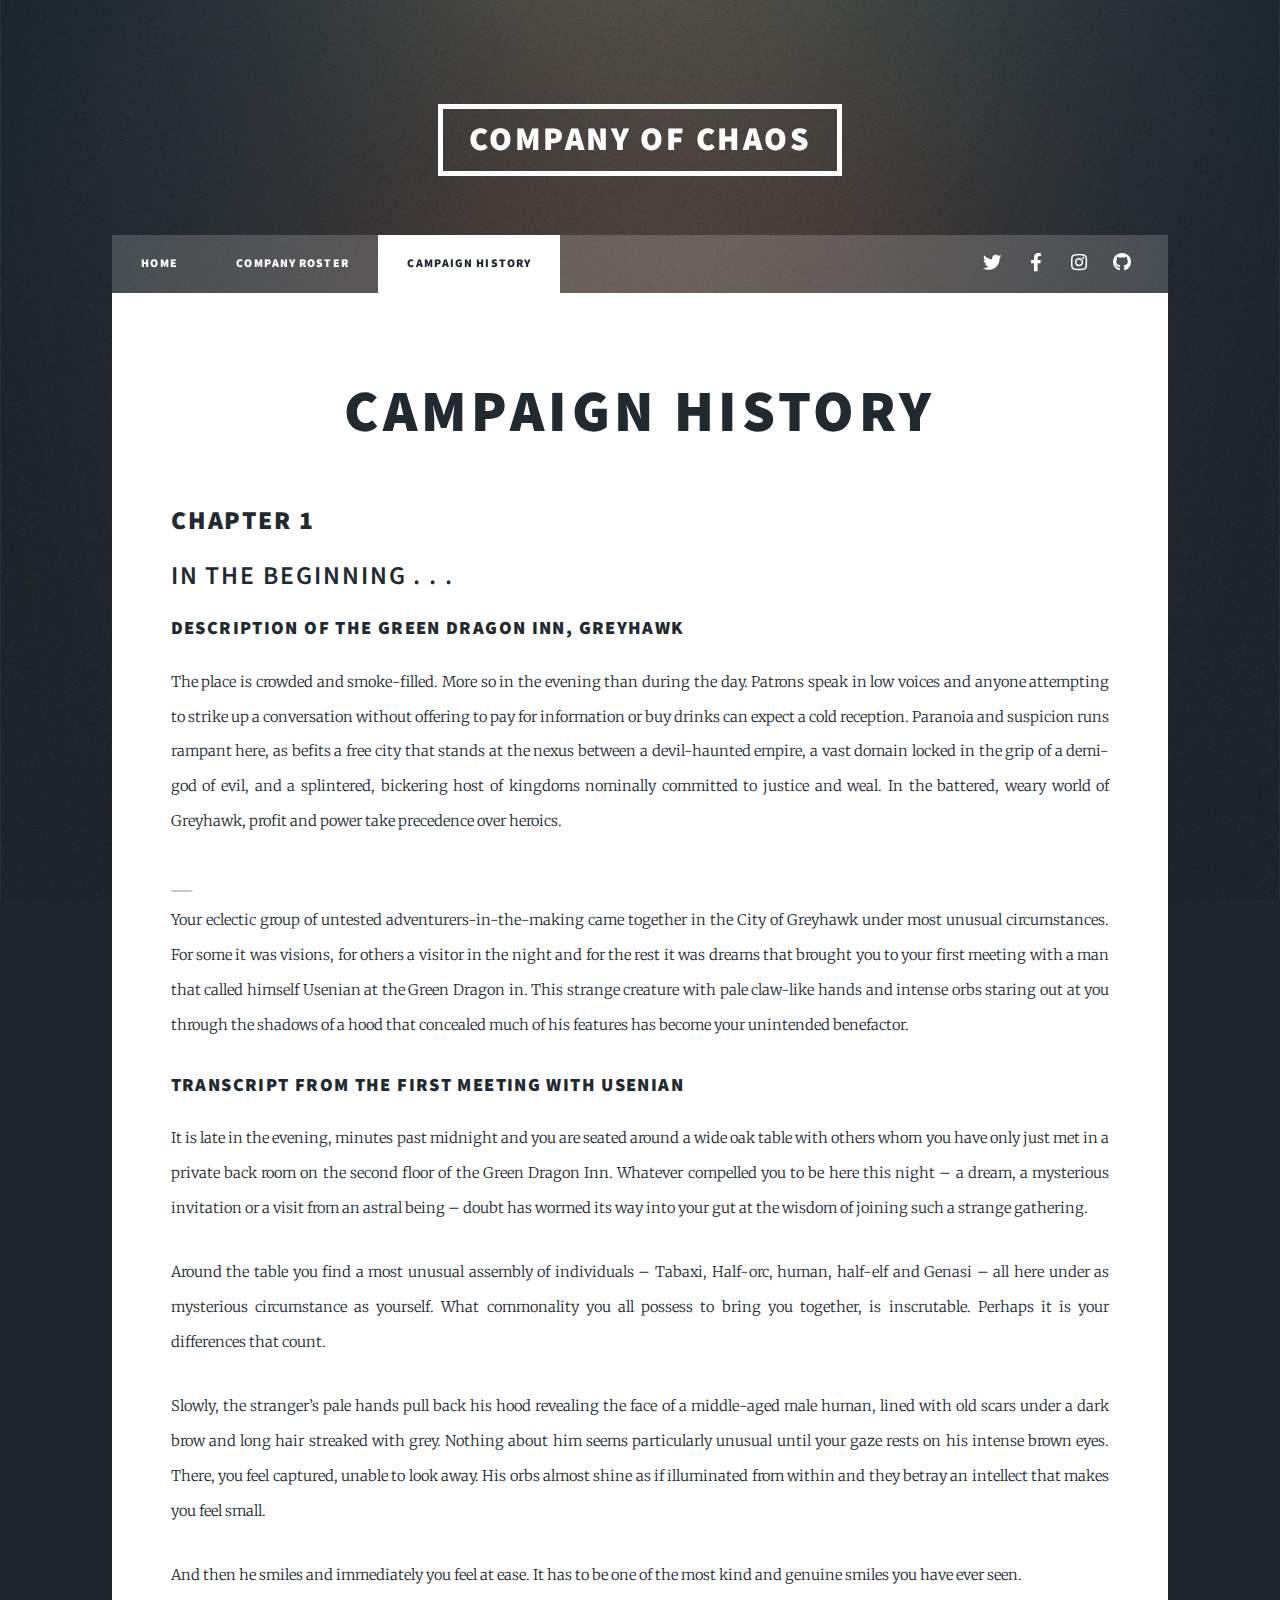
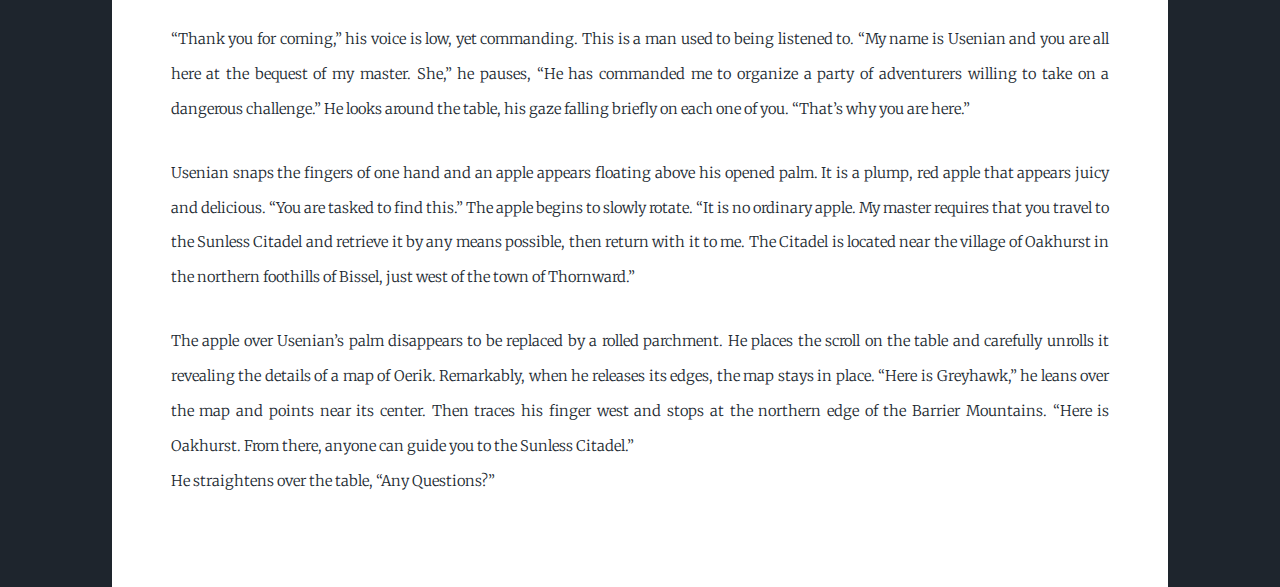
==== commit 3cdeb0d5: "Added initial campaign history" ====
--- a/history.html
+++ b/history.html
@@ -46,18 +46,64 @@
 			<!-- Post -->
 			<section class="post">
 				<header class="major">
-					<h1>Elements<br />
-						Reference</h1>
+					<h1>Campaign History</h1>
 				</header>
 
 				<!-- Text stuff -->
-				<h2>Text</h2>
-				<p>This is <b>bold</b> and this is <strong>strong</strong>. This is <i>italic</i> and this is
-					<em>emphasized</em>.
-					This is <sup>superscript</sup> text and this is <sub>subscript</sub> text.
-					This is <u>underlined</u> and this is code: <code>for (;;) { ... }</code>.
-					Finally, this is a <a href="#">link</a>.</p>
-				<hr />
+				<h2>Chapter 1</h2>
+
+				<h2><b>In the beginning . . .</b></h2>
+				<h3>Description of the Green Dragon Inn, Greyhawk</h3>
+				<p>The place is crowded and smoke-filled. More so in the evening than during the day. Patrons speak in
+					low voices and anyone attempting to strike up a conversation without offering to pay for information
+					or buy drinks can expect a cold reception. Paranoia and suspicion runs rampant here, as befits a
+					free city that stands at the nexus between a devil-haunted empire, a vast domain locked in the grip
+					of a demi-god of evil, and a splintered, bickering host of kingdoms nominally committed to justice
+					and weal. In the battered, weary world of Greyhawk, profit and power take precedence over heroics.
+				</p>
+				<p>___<br />
+					Your eclectic group of untested adventurers-in-the-making came together in the City of Greyhawk
+					under most unusual circumstances. For some it was visions, for others a visitor in the night and for
+					the rest it was dreams that brought you to your first meeting with a man that called himself Usenian
+					at the Green Dragon in. This strange creature with pale claw-like hands and intense orbs staring out
+					at you through the shadows of a hood that concealed much of his features has become your unintended
+					benefactor. </p>
+				<h3>Transcript from the first Meeting with Usenian</h3>
+				<p>It is late in the evening, minutes past midnight and you are seated around a wide oak table with
+					others whom you have only just met in a private back room on the second floor of the Green Dragon
+					Inn. Whatever compelled you to be here this night – a dream, a mysterious invitation or a visit from
+					an astral being – doubt has wormed its way into your gut at the wisdom of joining such a strange
+					gathering. </p>
+				<p>Around the table you find a most unusual assembly of individuals – Tabaxi, Half-orc, human, half-elf
+					and Genasi – all here under as mysterious circumstance as yourself. What commonality you all possess
+					to bring you together, is inscrutable. Perhaps it is your differences that count. </p>
+				<P>Slowly, the stranger’s pale hands pull back his hood revealing the face of a middle-aged male human,
+					lined with old scars under a dark brow and long hair streaked with grey. Nothing about him seems
+					particularly unusual until your gaze rests on his intense brown eyes. There, you feel captured,
+					unable to look away. His orbs almost shine as if illuminated from within and they betray an
+					intellect that makes you feel small.</P>
+				<p>And then he smiles and immediately you feel at ease. It has to
+					be one of the most kind and genuine smiles you have ever seen.</p>
+				<p> “Thank you for coming,” his voice is
+					low, yet commanding. This is a man used to being listened to. “My name is Usenian and you are all
+					here at the bequest of my master. She,” he pauses, “He has commanded me to organize a party of
+					adventurers willing to take on a dangerous challenge.” He looks around the table, his gaze falling
+					briefly on each one of you. “That’s why you are here.”</p>
+				<p> Usenian snaps the fingers of one hand and an
+					apple appears floating above his opened palm. It is a plump, red apple that appears juicy and
+					delicious. “You are tasked to find this.” The apple begins to slowly rotate. “It is no ordinary
+					apple. My master requires that you travel to the Sunless Citadel and retrieve it by any means
+					possible, then return with it to me. The Citadel is located near the village of Oakhurst in the
+					northern foothills of Bissel, just west of the town of Thornward.”</p>
+				<p> The apple over Usenian’s palm
+					disappears to be replaced by a rolled parchment. He places the scroll on the table and carefully
+					unrolls it revealing the details of a map of Oerik. Remarkably, when he releases its edges, the map
+					stays in place. “Here is Greyhawk,” he leans over the map and points near its center. Then traces
+					his finger west and stops at the northern edge of the Barrier Mountains. “Here is Oakhurst. From
+					there, anyone can guide you to the Sunless Citadel.”<br /> He straightens over the table, “Any
+					Questions?”
+				</P>
+				<!-- <hr />
 				<h2>Heading Level 2</h2>
 				<h3>Heading Level 3</h3>
 				<h4>Heading Level 4</h4>
@@ -86,10 +132,10 @@
 					faucibus ornare mi ut ante amet placerat aliquet. Volutpat eu sed ante lacinia sapien lorem accumsan
 					varius montes viverra nibh in adipiscing blandit tempus accumsan.</p>
 
-				<hr />
+				<hr /> -->
 
 				<!-- Lists -->
-				<h2>Lists</h2>
+				<!-- <h2>Lists</h2>
 				<div class="row">
 					<div class="col-6 col-12-small">
 
@@ -205,19 +251,19 @@
 					</div>
 				</div>
 
-				<hr />
+				<hr /> -->
 
 				<!-- Blockquote -->
-				<h2>Blockquote</h2>
+				<!-- <h2>Blockquote</h2>
 				<blockquote>Fringilla nisl. Donec accumsan interdum nisi, quis tincidunt felis sagittis eget tempus
 					euismod. Vestibulum ante ipsum primis in faucibus vestibulum. Blandit adipiscing eu felis iaculis
 					volutpat ac adipiscing accumsan faucibus. Vestibulum ante ipsum primis in faucibus vestibulum.
 					Blandit adipiscing eu felis.</blockquote>
 
-				<hr />
+				<hr /> -->
 
 				<!-- Table -->
-				<h2>Table</h2>
+				<!-- <h2>Table</h2>
 
 				<h3>Default</h3>
 				<div class="table-wrapper">
@@ -311,10 +357,10 @@
 					</table>
 				</div>
 
-				<hr />
+				<hr /> -->
 
 				<!-- Buttons -->
-				<h2>Buttons</h2>
+				<!-- <h2>Buttons</h2>
 				<ul class="actions">
 					<li><a href="#" class="button primary">Primary</a></li>
 					<li><a href="#" class="button">Default</a></li>
@@ -341,10 +387,10 @@
 					<li><span class="button disabled">Default</span></li>
 				</ul>
 
-				<hr />
+				<hr /> -->
 
 				<!-- Form -->
-				<h2>Form</h2>
+				<!-- <h2>Form</h2>
 
 				<form method="post" action="#">
 					<div class="row gtr-uniform">
@@ -353,9 +399,9 @@
 						</div>
 						<div class="col-6 col-12-xsmall">
 							<input type="email" name="demo-email" id="demo-email" value="" placeholder="Email" />
-						</div>
-						<!-- Break -->
-						<div class="col-12">
+						</div> -->
+				<!-- Break -->
+				<!-- <div class="col-12">
 							<select name="demo-category" id="demo-category">
 								<option value="">- Category -</option>
 								<option value="1">Manufacturing</option>
@@ -363,9 +409,9 @@
 								<option value="1">Administration</option>
 								<option value="1">Human Resources</option>
 							</select>
-						</div>
-						<!-- Break -->
-						<div class="col-4 col-12-small">
+						</div> -->
+				<!-- Break -->
+				<!-- <div class="col-4 col-12-small">
 							<input type="radio" id="demo-priority-low" name="demo-priority" checked>
 							<label for="demo-priority-low">Low</label>
 						</div>
@@ -376,23 +422,23 @@
 						<div class="col-4 col-12-small">
 							<input type="radio" id="demo-priority-high" name="demo-priority">
 							<label for="demo-priority-high">High</label>
-						</div>
-						<!-- Break -->
-						<div class="col-6 col-12-small">
+						</div> -->
+				<!-- Break -->
+				<!-- <div class="col-6 col-12-small">
 							<input type="checkbox" id="demo-copy" name="demo-copy">
 							<label for="demo-copy">Email me a copy</label>
 						</div>
 						<div class="col-6 col-12-small">
 							<input type="checkbox" id="demo-human" name="demo-human" checked>
 							<label for="demo-human">I am a human</label>
-						</div>
-						<!-- Break -->
-						<div class="col-12">
+						</div> -->
+				<!-- Break -->
+				<!-- <div class="col-12">
 							<textarea name="demo-message" id="demo-message" placeholder="Enter your message"
 								rows="6"></textarea>
-						</div>
-						<!-- Break -->
-						<div class="col-12">
+						</div> -->
+				<!-- Break -->
+				<!-- <div class="col-12">
 							<ul class="actions">
 								<li><input type="submit" value="Send Message" class="primary" /></li>
 								<li><input type="reset" value="Reset" /></li>
@@ -401,10 +447,10 @@
 					</div>
 				</form>
 
-				<hr />
+				<hr /> -->
 
 				<!-- Image -->
-				<h2>Image</h2>
+				<!-- <h2>Image</h2>
 
 				<h3>Fit</h3>
 				<span class="image fit"><img src="images/pic01.jpg" alt="" /></span>
@@ -412,13 +458,13 @@
 					<div class="row gtr-50 gtr-uniform">
 						<div class="col-4"><span class="image fit"><img src="images/pic02.jpg" alt="" /></span></div>
 						<div class="col-4"><span class="image fit"><img src="images/pic03.jpg" alt="" /></span></div>
-						<div class="col-4"><span class="image fit"><img src="images/pic04.jpg" alt="" /></span></div>
-						<!-- Break -->
-						<div class="col-4"><span class="image fit"><img src="images/pic04.jpg" alt="" /></span></div>
+						<div class="col-4"><span class="image fit"><img src="images/pic04.jpg" alt="" /></span></div> -->
+				<!-- Break -->
+				<!-- <div class="col-4"><span class="image fit"><img src="images/pic04.jpg" alt="" /></span></div>
 						<div class="col-4"><span class="image fit"><img src="images/pic02.jpg" alt="" /></span></div>
-						<div class="col-4"><span class="image fit"><img src="images/pic03.jpg" alt="" /></span></div>
-						<!-- Break -->
-						<div class="col-4"><span class="image fit"><img src="images/pic03.jpg" alt="" /></span></div>
+						<div class="col-4"><span class="image fit"><img src="images/pic03.jpg" alt="" /></span></div> -->
+				<!-- Break -->
+				<!-- <div class="col-4"><span class="image fit"><img src="images/pic03.jpg" alt="" /></span></div>
 						<div class="col-4"><span class="image fit"><img src="images/pic04.jpg" alt="" /></span></div>
 						<div class="col-4"><span class="image fit"><img src="images/pic02.jpg" alt="" /></span></div>
 					</div>
@@ -446,10 +492,10 @@
 					faucibus. Integer ac pellentesque praesent. Vestibulum ante ipsum primis in faucibus magna blandit
 					adipiscing eu felis iaculis.</p>
 
-				<hr />
+				<hr /> -->
 
 				<!-- Box -->
-				<h2>Box</h2>
+				<!-- <h2>Box</h2>
 				<div class="box">
 					<p>Felis sagittis eget tempus primis in faucibus vestibulum. Blandit adipiscing eu felis iaculis
 						volutpat ac adipiscing accumsan eu faucibus. Integer ac pellentesque praesent tincidunt felis
@@ -465,27 +511,27 @@
 						adipiscing eu felis iaculis volutpat lorem ipsum dolor.</p>
 				</div>
 
-				<hr />
+				<hr /> -->
 
 				<!-- Preformatted Code -->
-				<h2>Preformatted</h2>
-				<pre><code>i = 0;
-
-while (!deck.isInOrder()) {
+				<!-- <h2>Preformatted</h2>
+				<pre><code>i = 0; -->
+
+				<!-- while (!deck.isInOrder()) {
     print 'Iteration ' + i;
     deck.shuffle();
     i++;
-}
-
-print 'It took ' + i + ' iterations to sort the deck.';
+} -->
+
+				<!-- print 'It took ' + i + ' iterations to sort the deck.';
 </code></pre>
 
 			</section>
 
-		</div>
-
-		<!-- Footer -->
-		<footer id="footer">
+		</div> -->
+
+				<!-- Footer -->
+				<!-- <footer id="footer">
 			<section>
 				<form method="post" action="#">
 					<div class="fields">
@@ -533,26 +579,26 @@
 					</ul>
 				</section>
 			</section>
-		</footer>
-
-		<!-- Copyright -->
-		<div id="copyright">
+		</footer> -->
+
+				<!-- Copyright -->
+				<!-- <div id="copyright">
 			<ul>
 				<li>&copy; Untitled</li>
 				<li>Design: <a href="https://html5up.net">HTML5 UP</a></li>
 			</ul>
 		</div>
 
-	</div>
-
-	<!-- Scripts -->
-	<script src="assets/js/jquery.min.js"></script>
-	<script src="assets/js/jquery.scrollex.min.js"></script>
-	<script src="assets/js/jquery.scrolly.min.js"></script>
-	<script src="assets/js/browser.min.js"></script>
-	<script src="assets/js/breakpoints.min.js"></script>
-	<script src="assets/js/util.js"></script>
-	<script src="assets/js/main.js"></script>
+	</div> -->
+
+				<!-- Scripts -->
+				<script src="assets/js/jquery.min.js"></script>
+				<script src="assets/js/jquery.scrollex.min.js"></script>
+				<script src="assets/js/jquery.scrolly.min.js"></script>
+				<script src="assets/js/browser.min.js"></script>
+				<script src="assets/js/breakpoints.min.js"></script>
+				<script src="assets/js/util.js"></script>
+				<script src="assets/js/main.js"></script>
 
 </body>
 
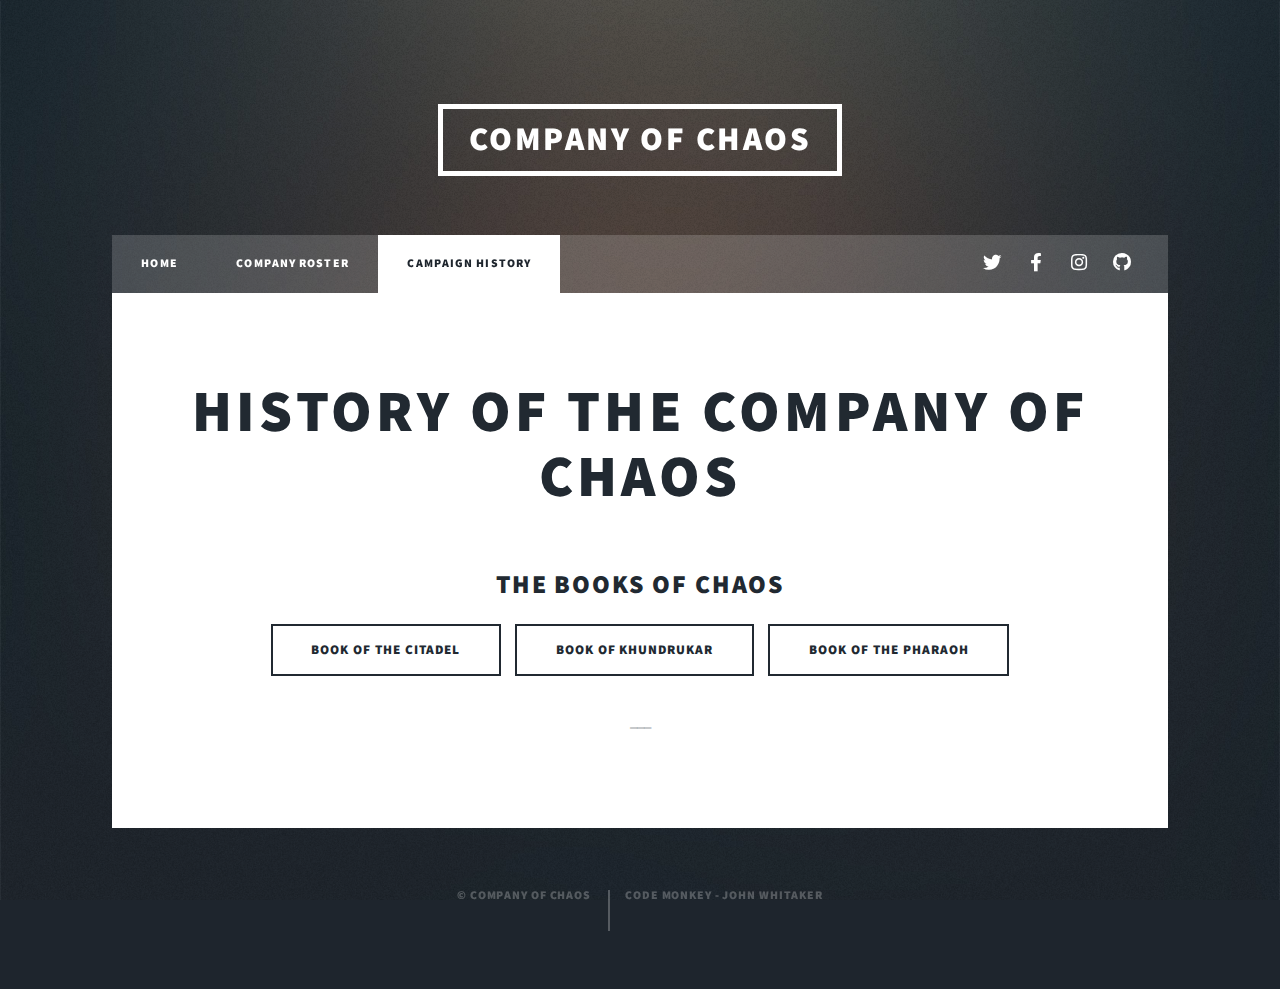
==== commit fe337305: "Fleshed out campaign history." ====
--- a/history.html
+++ b/history.html
@@ -7,598 +7,78 @@
 <html>
 
 <head>
-	<title>Elements Reference - Massively by HTML5 UP</title>
-	<meta charset="utf-8" />
-	<meta name="viewport" content="width=device-width, initial-scale=1, user-scalable=no" />
-	<link rel="stylesheet" href="assets/css/main.css" />
-	<noscript>
-		<link rel="stylesheet" href="assets/css/noscript.css" /></noscript>
+    <title>History of the Company</title>
+    <meta charset="utf-8" />
+    <meta name="viewport" content="width=device-width, initial-scale=1, user-scalable=no" />
+    <link rel="stylesheet" href="assets/css/main.css" />
+    <noscript>
+        <link rel="stylesheet" href="assets/css/noscript.css" /></noscript>
 </head>
 
 <body class="is-preload">
 
-	<!-- Wrapper -->
-	<div id="wrapper">
+    <!-- Wrapper -->
+    <div id="wrapper">
 
-		<!-- Header -->
-		<header id="header">
-			<a href="index.html" class="logo">Company of Chaos</a>
-		</header>
+        <!-- Header -->
+        <header id="header">
+            <a href="index.html" class="logo">Company of Chaos</a>
+        </header>
 
-		<!-- Nav -->
-		<nav id="nav">
-			<ul class="links">
-				<li><a href="index.html">Home</a></li>
-				<li><a href="roster.html">Company Roster</a></li>
-				<li class="active"><a href="history.html">Campaign History</a></li>
-			</ul>
-			<ul class="icons">
-				<li><a href="#" class="icon brands fa-twitter"><span class="label">Twitter</span></a></li>
-				<li><a href="#" class="icon brands fa-facebook-f"><span class="label">Facebook</span></a></li>
-				<li><a href="#" class="icon brands fa-instagram"><span class="label">Instagram</span></a></li>
-				<li><a href="#" class="icon brands fa-github"><span class="label">GitHub</span></a></li>
-			</ul>
-		</nav>
+        <!-- Nav -->
+        <nav id="nav">
+            <ul class="links">
+                <li><a href="index.html">Home</a></li>
+                <li><a href="roster.html">Company Roster</a></li>
+                <li class="active"><a href="history.html">Campaign History</a></li>
+            </ul>
+            <ul class="icons">
+                <li><a href="#" class="icon brands fa-twitter"><span class="label">Twitter</span></a></li>
+                <li><a href="#" class="icon brands fa-facebook-f"><span class="label">Facebook</span></a></li>
+                <li><a href="#" class="icon brands fa-instagram"><span class="label">Instagram</span></a></li>
+                <li><a href="#" class="icon brands fa-github"><span class="label">GitHub</span></a></li>
+            </ul>
+        </nav>
 
-		<!-- Main -->
-		<div id="main">
+        <!-- Main -->
+        <div id="main">
 
-			<!-- Post -->
-			<section class="post">
-				<header class="major">
-					<h1>Campaign History</h1>
-				</header>
+            <!-- Post -->
+            <section class="post">
+                <header class="major">
+                    <h1>History of the Company of Chaos</h1>
+                </header>
 
-				<!-- Text stuff -->
-				<h2>Chapter 1</h2>
+                <!-- Text stuff -->
+                <h2 class="center">The Books of Chaos</h2>
+                <ul class="actions special">
+                    <li><a href="chapter1.html" class="button large">Book of the Citadel</a></li>
+                    <li><a href="chapter2.html" class="button large">Book of Khundrukar</a></li>
+                    <li><a href="chapter3.html" class="button large">Book of the Pharaoh</a></li>
+                </ul>
+                <p class="center">___</p>
 
-				<h2><b>In the beginning . . .</b></h2>
-				<h3>Description of the Green Dragon Inn, Greyhawk</h3>
-				<p>The place is crowded and smoke-filled. More so in the evening than during the day. Patrons speak in
-					low voices and anyone attempting to strike up a conversation without offering to pay for information
-					or buy drinks can expect a cold reception. Paranoia and suspicion runs rampant here, as befits a
-					free city that stands at the nexus between a devil-haunted empire, a vast domain locked in the grip
-					of a demi-god of evil, and a splintered, bickering host of kingdoms nominally committed to justice
-					and weal. In the battered, weary world of Greyhawk, profit and power take precedence over heroics.
-				</p>
-				<p>___<br />
-					Your eclectic group of untested adventurers-in-the-making came together in the City of Greyhawk
-					under most unusual circumstances. For some it was visions, for others a visitor in the night and for
-					the rest it was dreams that brought you to your first meeting with a man that called himself Usenian
-					at the Green Dragon in. This strange creature with pale claw-like hands and intense orbs staring out
-					at you through the shadows of a hood that concealed much of his features has become your unintended
-					benefactor. </p>
-				<h3>Transcript from the first Meeting with Usenian</h3>
-				<p>It is late in the evening, minutes past midnight and you are seated around a wide oak table with
-					others whom you have only just met in a private back room on the second floor of the Green Dragon
-					Inn. Whatever compelled you to be here this night – a dream, a mysterious invitation or a visit from
-					an astral being – doubt has wormed its way into your gut at the wisdom of joining such a strange
-					gathering. </p>
-				<p>Around the table you find a most unusual assembly of individuals – Tabaxi, Half-orc, human, half-elf
-					and Genasi – all here under as mysterious circumstance as yourself. What commonality you all possess
-					to bring you together, is inscrutable. Perhaps it is your differences that count. </p>
-				<P>Slowly, the stranger’s pale hands pull back his hood revealing the face of a middle-aged male human,
-					lined with old scars under a dark brow and long hair streaked with grey. Nothing about him seems
-					particularly unusual until your gaze rests on his intense brown eyes. There, you feel captured,
-					unable to look away. His orbs almost shine as if illuminated from within and they betray an
-					intellect that makes you feel small.</P>
-				<p>And then he smiles and immediately you feel at ease. It has to
-					be one of the most kind and genuine smiles you have ever seen.</p>
-				<p> “Thank you for coming,” his voice is
-					low, yet commanding. This is a man used to being listened to. “My name is Usenian and you are all
-					here at the bequest of my master. She,” he pauses, “He has commanded me to organize a party of
-					adventurers willing to take on a dangerous challenge.” He looks around the table, his gaze falling
-					briefly on each one of you. “That’s why you are here.”</p>
-				<p> Usenian snaps the fingers of one hand and an
-					apple appears floating above his opened palm. It is a plump, red apple that appears juicy and
-					delicious. “You are tasked to find this.” The apple begins to slowly rotate. “It is no ordinary
-					apple. My master requires that you travel to the Sunless Citadel and retrieve it by any means
-					possible, then return with it to me. The Citadel is located near the village of Oakhurst in the
-					northern foothills of Bissel, just west of the town of Thornward.”</p>
-				<p> The apple over Usenian’s palm
-					disappears to be replaced by a rolled parchment. He places the scroll on the table and carefully
-					unrolls it revealing the details of a map of Oerik. Remarkably, when he releases its edges, the map
-					stays in place. “Here is Greyhawk,” he leans over the map and points near its center. Then traces
-					his finger west and stops at the northern edge of the Barrier Mountains. “Here is Oakhurst. From
-					there, anyone can guide you to the Sunless Citadel.”<br /> He straightens over the table, “Any
-					Questions?”
-				</P>
-				<!-- <hr />
-				<h2>Heading Level 2</h2>
-				<h3>Heading Level 3</h3>
-				<h4>Heading Level 4</h4>
-				<h5>Heading Level 5</h5>
-				<h6>Heading Level 6</h6>
-				<hr />
-				<header>
-					<h2>Heading with a Subtitle</h2>
-					<p>Lorem ipsum dolor sit amet nullam id egestas urna aliquam</p>
-				</header>
-				<p>Nunc lacinia ante nunc ac lobortis. Interdum adipiscing gravida odio porttitor sem non mi integer non
-					faucibus ornare mi ut ante amet placerat aliquet. Volutpat eu sed ante lacinia sapien lorem accumsan
-					varius montes viverra nibh in adipiscing blandit tempus accumsan.</p>
-				<header>
-					<h3>Heading with a Subtitle</h3>
-					<p>Lorem ipsum dolor sit amet nullam id egestas urna aliquam</p>
-				</header>
-				<p>Nunc lacinia ante nunc ac lobortis. Interdum adipiscing gravida odio porttitor sem non mi integer non
-					faucibus ornare mi ut ante amet placerat aliquet. Volutpat eu sed ante lacinia sapien lorem accumsan
-					varius montes viverra nibh in adipiscing blandit tempus accumsan.</p>
-				<header>
-					<h4>Heading with a Subtitle</h4>
-					<p>Lorem ipsum dolor sit amet nullam id egestas urna aliquam</p>
-				</header>
-				<p>Nunc lacinia ante nunc ac lobortis. Interdum adipiscing gravida odio porttitor sem non mi integer non
-					faucibus ornare mi ut ante amet placerat aliquet. Volutpat eu sed ante lacinia sapien lorem accumsan
-					varius montes viverra nibh in adipiscing blandit tempus accumsan.</p>
+            </section>
+        </div>
+        <!-- Copyright -->
+        <div id="copyright">
+            <ul>
+                <li>&copy; Company of Chaos</li>
+                <li>
+                    <p>Code Monkey - John Whitaker</p>
+                </li>
+            </ul>
+        </div>
+    </div>
 
-				<hr /> -->
-
-				<!-- Lists -->
-				<!-- <h2>Lists</h2>
-				<div class="row">
-					<div class="col-6 col-12-small">
-
-						<h3>Unordered</h3>
-						<ul>
-							<li>Dolor pulvinar etiam.</li>
-							<li>Sagittis lorem eleifend.</li>
-							<li>Felis feugiat dolore viverra.</li>
-							<li>Dolor pulvinar etiam.</li>
-						</ul>
-
-						<h3>Alternate</h3>
-						<ul class="alt">
-							<li>Dolor pulvinar etiam etiam.</li>
-							<li>Sagittis adipiscing eleifend.</li>
-							<li>Felis enim dolore viverra.</li>
-							<li>Dolor pulvinar etiam etiam.</li>
-						</ul>
-
-					</div>
-					<div class="col-6 col-12-small">
-
-						<h3>Ordered</h3>
-						<ol>
-							<li>Dolor pulvinar etiam.</li>
-							<li>Etiam vel felis at viverra.</li>
-							<li>Felis enim feugiat magna.</li>
-							<li>Etiam vel felis nullam.</li>
-							<li>Felis enim et tempus.</li>
-						</ol>
-
-						<h3>Icons</h3>
-						<ul class="icons">
-							<li><a href="#" class="icon brands fa-twitter"><span class="label">Twitter</span></a></li>
-							<li><a href="#" class="icon brands fa-facebook-f"><span class="label">Facebook</span></a>
-							</li>
-							<li><a href="#" class="icon brands fa-instagram"><span class="label">Instagram</span></a>
-							</li>
-							<li><a href="#" class="icon brands fa-github"><span class="label">Github</span></a></li>
-							<li><a href="#" class="icon brands fa-dribbble"><span class="label">Dribbble</span></a></li>
-						</ul>
-						<ul class="icons alt">
-							<li><a href="#" class="icon brands alt fa-twitter"><span class="label">Twitter</span></a>
-							</li>
-							<li><a href="#" class="icon brands alt fa-facebook-f"><span
-										class="label">Facebook</span></a></li>
-							<li><a href="#" class="icon brands alt fa-instagram"><span
-										class="label">Instagram</span></a></li>
-							<li><a href="#" class="icon brands alt fa-github"><span class="label">Github</span></a></li>
-							<li><a href="#" class="icon brands alt fa-dribbble"><span class="label">Dribbble</span></a>
-							</li>
-						</ul>
-
-					</div>
-				</div>
-				<h3>Definition</h3>
-				<dl>
-					<dt>Item 1</dt>
-					<dd>
-						<p>Lorem ipsum dolor vestibulum ante ipsum primis in faucibus vestibulum. Blandit adipiscing eu
-							felis iaculis volutpat ac adipiscing accumsan eu faucibus. Integer ac pellentesque praesent.
-						</p>
-					</dd>
-					<dt>Item 2</dt>
-					<dd>
-						<p>Lorem ipsum dolor vestibulum ante ipsum primis in faucibus vestibulum. Blandit adipiscing eu
-							felis iaculis volutpat ac adipiscing accumsan eu faucibus. Integer ac pellentesque praesent.
-						</p>
-					</dd>
-					<dt>Item 3</dt>
-					<dd>
-						<p>Lorem ipsum dolor vestibulum ante ipsum primis in faucibus vestibulum. Blandit adipiscing eu
-							felis iaculis volutpat ac adipiscing accumsan eu faucibus. Integer ac pellentesque praesent.
-						</p>
-					</dd>
-				</dl>
-
-				<h3>Actions</h3>
-				<ul class="actions">
-					<li><a href="#" class="button primary">Primary</a></li>
-					<li><a href="#" class="button">Default</a></li>
-				</ul>
-				<ul class="actions small">
-					<li><a href="#" class="button primary small">Small</a></li>
-					<li><a href="#" class="button small">Small</a></li>
-				</ul>
-				<div class="row">
-					<div class="col-6 col-12-small">
-						<ul class="actions stacked">
-							<li><a href="#" class="button primary">Default</a></li>
-							<li><a href="#" class="button">Default</a></li>
-						</ul>
-					</div>
-					<div class="col-6 col-12-small">
-						<ul class="actions stacked">
-							<li><a href="#" class="button primary small">Small</a></li>
-							<li><a href="#" class="button small">Small</a></li>
-						</ul>
-					</div>
-				</div>
-				<div class="row">
-					<div class="col-6 col-12-small">
-						<ul class="actions stacked">
-							<li><a href="#" class="button primary fit">Default</a></li>
-							<li><a href="#" class="button fit">Default</a></li>
-						</ul>
-					</div>
-					<div class="col-6 col-12-small">
-						<ul class="actions stacked">
-							<li><a href="#" class="button primary small fit">Small</a></li>
-							<li><a href="#" class="button small fit">Small</a></li>
-						</ul>
-					</div>
-				</div>
-
-				<hr /> -->
-
-				<!-- Blockquote -->
-				<!-- <h2>Blockquote</h2>
-				<blockquote>Fringilla nisl. Donec accumsan interdum nisi, quis tincidunt felis sagittis eget tempus
-					euismod. Vestibulum ante ipsum primis in faucibus vestibulum. Blandit adipiscing eu felis iaculis
-					volutpat ac adipiscing accumsan faucibus. Vestibulum ante ipsum primis in faucibus vestibulum.
-					Blandit adipiscing eu felis.</blockquote>
-
-				<hr /> -->
-
-				<!-- Table -->
-				<!-- <h2>Table</h2>
-
-				<h3>Default</h3>
-				<div class="table-wrapper">
-					<table>
-						<thead>
-							<tr>
-								<th>Name</th>
-								<th>Description</th>
-								<th>Price</th>
-							</tr>
-						</thead>
-						<tbody>
-							<tr>
-								<td>Item 1</td>
-								<td>Ante turpis integer aliquet porttitor.</td>
-								<td>29.99</td>
-							</tr>
-							<tr>
-								<td>Item 2</td>
-								<td>Vis ac commodo adipiscing arcu aliquet.</td>
-								<td>19.99</td>
-							</tr>
-							<tr>
-								<td>Item 3</td>
-								<td> Morbi faucibus arcu accumsan lorem.</td>
-								<td>29.99</td>
-							</tr>
-							<tr>
-								<td>Item 4</td>
-								<td>Vitae integer tempus condimentum.</td>
-								<td>19.99</td>
-							</tr>
-							<tr>
-								<td>Item 5</td>
-								<td>Ante turpis integer aliquet porttitor.</td>
-								<td>29.99</td>
-							</tr>
-						</tbody>
-						<tfoot>
-							<tr>
-								<td colspan="2"></td>
-								<td>100.00</td>
-							</tr>
-						</tfoot>
-					</table>
-				</div>
-
-				<h3>Alternate</h3>
-				<div class="table-wrapper">
-					<table class="alt">
-						<thead>
-							<tr>
-								<th>Name</th>
-								<th>Description</th>
-								<th>Price</th>
-							</tr>
-						</thead>
-						<tbody>
-							<tr>
-								<td>Item 1</td>
-								<td>Ante turpis integer aliquet porttitor.</td>
-								<td>29.99</td>
-							</tr>
-							<tr>
-								<td>Item 2</td>
-								<td>Vis ac commodo adipiscing arcu aliquet.</td>
-								<td>19.99</td>
-							</tr>
-							<tr>
-								<td>Item 3</td>
-								<td> Morbi faucibus arcu accumsan lorem.</td>
-								<td>29.99</td>
-							</tr>
-							<tr>
-								<td>Item 4</td>
-								<td>Vitae integer tempus condimentum.</td>
-								<td>19.99</td>
-							</tr>
-							<tr>
-								<td>Item 5</td>
-								<td>Ante turpis integer aliquet porttitor.</td>
-								<td>29.99</td>
-							</tr>
-						</tbody>
-						<tfoot>
-							<tr>
-								<td colspan="2"></td>
-								<td>100.00</td>
-							</tr>
-						</tfoot>
-					</table>
-				</div>
-
-				<hr /> -->
-
-				<!-- Buttons -->
-				<!-- <h2>Buttons</h2>
-				<ul class="actions">
-					<li><a href="#" class="button primary">Primary</a></li>
-					<li><a href="#" class="button">Default</a></li>
-				</ul>
-				<ul class="actions">
-					<li><a href="#" class="button primary large">Large</a></li>
-					<li><a href="#" class="button">Default</a></li>
-					<li><a href="#" class="button small">Small</a></li>
-				</ul>
-				<ul class="actions fit">
-					<li><a href="#" class="button primary fit">Fit</a></li>
-					<li><a href="#" class="button fit">Fit</a></li>
-				</ul>
-				<ul class="actions fit small">
-					<li><a href="#" class="button primary fit small">Fit + Small</a></li>
-					<li><a href="#" class="button fit small">Fit + Small</a></li>
-				</ul>
-				<ul class="actions">
-					<li><a href="#" class="button primary icon solid fa-search">Icon</a></li>
-					<li><a href="#" class="button icon solid fa-download">Icon</a></li>
-				</ul>
-				<ul class="actions">
-					<li><span class="button primary disabled">Primary</span></li>
-					<li><span class="button disabled">Default</span></li>
-				</ul>
-
-				<hr /> -->
-
-				<!-- Form -->
-				<!-- <h2>Form</h2>
-
-				<form method="post" action="#">
-					<div class="row gtr-uniform">
-						<div class="col-6 col-12-xsmall">
-							<input type="text" name="demo-name" id="demo-name" value="" placeholder="Name" />
-						</div>
-						<div class="col-6 col-12-xsmall">
-							<input type="email" name="demo-email" id="demo-email" value="" placeholder="Email" />
-						</div> -->
-				<!-- Break -->
-				<!-- <div class="col-12">
-							<select name="demo-category" id="demo-category">
-								<option value="">- Category -</option>
-								<option value="1">Manufacturing</option>
-								<option value="1">Shipping</option>
-								<option value="1">Administration</option>
-								<option value="1">Human Resources</option>
-							</select>
-						</div> -->
-				<!-- Break -->
-				<!-- <div class="col-4 col-12-small">
-							<input type="radio" id="demo-priority-low" name="demo-priority" checked>
-							<label for="demo-priority-low">Low</label>
-						</div>
-						<div class="col-4 col-12-small">
-							<input type="radio" id="demo-priority-normal" name="demo-priority">
-							<label for="demo-priority-normal">Normal</label>
-						</div>
-						<div class="col-4 col-12-small">
-							<input type="radio" id="demo-priority-high" name="demo-priority">
-							<label for="demo-priority-high">High</label>
-						</div> -->
-				<!-- Break -->
-				<!-- <div class="col-6 col-12-small">
-							<input type="checkbox" id="demo-copy" name="demo-copy">
-							<label for="demo-copy">Email me a copy</label>
-						</div>
-						<div class="col-6 col-12-small">
-							<input type="checkbox" id="demo-human" name="demo-human" checked>
-							<label for="demo-human">I am a human</label>
-						</div> -->
-				<!-- Break -->
-				<!-- <div class="col-12">
-							<textarea name="demo-message" id="demo-message" placeholder="Enter your message"
-								rows="6"></textarea>
-						</div> -->
-				<!-- Break -->
-				<!-- <div class="col-12">
-							<ul class="actions">
-								<li><input type="submit" value="Send Message" class="primary" /></li>
-								<li><input type="reset" value="Reset" /></li>
-							</ul>
-						</div>
-					</div>
-				</form>
-
-				<hr /> -->
-
-				<!-- Image -->
-				<!-- <h2>Image</h2>
-
-				<h3>Fit</h3>
-				<span class="image fit"><img src="images/pic01.jpg" alt="" /></span>
-				<div class="box alt">
-					<div class="row gtr-50 gtr-uniform">
-						<div class="col-4"><span class="image fit"><img src="images/pic02.jpg" alt="" /></span></div>
-						<div class="col-4"><span class="image fit"><img src="images/pic03.jpg" alt="" /></span></div>
-						<div class="col-4"><span class="image fit"><img src="images/pic04.jpg" alt="" /></span></div> -->
-				<!-- Break -->
-				<!-- <div class="col-4"><span class="image fit"><img src="images/pic04.jpg" alt="" /></span></div>
-						<div class="col-4"><span class="image fit"><img src="images/pic02.jpg" alt="" /></span></div>
-						<div class="col-4"><span class="image fit"><img src="images/pic03.jpg" alt="" /></span></div> -->
-				<!-- Break -->
-				<!-- <div class="col-4"><span class="image fit"><img src="images/pic03.jpg" alt="" /></span></div>
-						<div class="col-4"><span class="image fit"><img src="images/pic04.jpg" alt="" /></span></div>
-						<div class="col-4"><span class="image fit"><img src="images/pic02.jpg" alt="" /></span></div>
-					</div>
-				</div>
-
-				<h3>Left &amp; Right</h3>
-				<p><span class="image left"><img src="images/pic08.jpg" alt="" /></span>Lorem ipsum dolor sit accumsan
-					interdum nisi, quis tincidunt felis sagittis eget. tempus euismod. Vestibulum ante ipsum primis in
-					faucibus vestibulum. Blandit adipiscing eu felis iaculis volutpat ac adipiscing accumsan eu
-					faucibus. Integer ac pellentesque praesent tincidunt felis sagittis eget. tempus euismod. Vestibulum
-					ante ipsum primis sagittis eget. tempus euismod. Vestibulum ante ipsum primis in faucibus
-					vestibulum. Blandit adipiscing eu felis iaculis volutpat ac adipiscing accumsan eu faucibus. Integer
-					ac pellentesque praesent tincidunt felis sagittis eget. tempus euismod. Vestibulum ante ipsum primis
-					in faucibus vestibulum. Blandit adipiscing eu felis iaculis volutpat ac adipiscing accumsan eu
-					faucibus. Integer ac pellentesque praesent. Vestibulum ante ipsum primis in faucibus magna blandit
-					adipiscing eu felis iaculis.</p>
-				<p><span class="image right"><img src="images/pic09.jpg" alt="" /></span>Lorem ipsum dolor sit accumsan
-					interdum nisi, quis tincidunt felis sagittis eget. tempus euismod. Vestibulum ante ipsum primis in
-					faucibus vestibulum. Blandit adipiscing eu felis iaculis volutpat ac adipiscing accumsan eu
-					faucibus. Integer ac pellentesque praesent tincidunt felis sagittis eget. tempus euismod. Vestibulum
-					ante ipsum primis sagittis eget. tempus euismod. Vestibulum ante ipsum primis in faucibus
-					vestibulum. Blandit adipiscing eu felis iaculis volutpat ac adipiscing accumsan eu faucibus. Integer
-					ac pellentesque praesent tincidunt felis sagittis eget. tempus euismod. Vestibulum ante ipsum primis
-					in faucibus vestibulum. Blandit adipiscing eu felis iaculis volutpat ac adipiscing accumsan eu
-					faucibus. Integer ac pellentesque praesent. Vestibulum ante ipsum primis in faucibus magna blandit
-					adipiscing eu felis iaculis.</p>
-
-				<hr /> -->
-
-				<!-- Box -->
-				<!-- <h2>Box</h2>
-				<div class="box">
-					<p>Felis sagittis eget tempus primis in faucibus vestibulum. Blandit adipiscing eu felis iaculis
-						volutpat ac adipiscing accumsan eu faucibus. Integer ac pellentesque praesent tincidunt felis
-						sagittis eget. tempus euismod. Magna sed etiam ante ipsum primis in faucibus vestibulum. Blandit
-						adipiscing eu ipsum primis in faucibus vestibulum. Blandit adipiscing eu felis iaculis volutpat
-						ac adipiscing accumsan eu faucibus lorem ipsum dolor sit amet nullam. Integer ac pellentesque
-						praesent tincidunt felis sagittis eget. tempus euismod. Vestibulum ante ipsum primis sagittis
-						eget. tempus euismod. Vestibulum ante ipsum primis in faucibus vestibulum. Blandit adipiscing eu
-						felis iaculis volutpat ac adipiscing accumsan eu faucibus. Integer ac pellentesque praesent
-						tincidunt felis sagittis eget. tempus euismod. Vestibulum ante ipsum primis in faucibus
-						vestibulum. Blandit adipiscing eu felis iaculis volutpat ac adipiscing accumsan eu faucibus.
-						Integer ac pellentesque praesent. Vestibulum ante ipsum primis in faucibus magna blandit
-						adipiscing eu felis iaculis volutpat lorem ipsum dolor.</p>
-				</div>
-
-				<hr /> -->
-
-				<!-- Preformatted Code -->
-				<!-- <h2>Preformatted</h2>
-				<pre><code>i = 0; -->
-
-				<!-- while (!deck.isInOrder()) {
-    print 'Iteration ' + i;
-    deck.shuffle();
-    i++;
-} -->
-
-				<!-- print 'It took ' + i + ' iterations to sort the deck.';
-</code></pre>
-
-			</section>
-
-		</div> -->
-
-				<!-- Footer -->
-				<!-- <footer id="footer">
-			<section>
-				<form method="post" action="#">
-					<div class="fields">
-						<div class="field">
-							<label for="name">Name</label>
-							<input type="text" name="name" id="name" />
-						</div>
-						<div class="field">
-							<label for="email">Email</label>
-							<input type="text" name="email" id="email" />
-						</div>
-						<div class="field">
-							<label for="message">Message</label>
-							<textarea name="message" id="message" rows="3"></textarea>
-						</div>
-					</div>
-					<ul class="actions">
-						<li><input type="submit" value="Send Message" /></li>
-					</ul>
-				</form>
-			</section>
-			<section class="split contact">
-				<section class="alt">
-					<h3>Address</h3>
-					<p>1234 Somewhere Road #87257<br />
-						Nashville, TN 00000-0000</p>
-				</section>
-				<section>
-					<h3>Phone</h3>
-					<p><a href="#">(000) 000-0000</a></p>
-				</section>
-				<section>
-					<h3>Email</h3>
-					<p><a href="#">info@untitled.tld</a></p>
-				</section>
-				<section>
-					<h3>Social</h3>
-					<ul class="icons alt">
-						<li><a href="#" class="icon brands alt fa-twitter"><span class="label">Twitter</span></a></li>
-						<li><a href="#" class="icon brands alt fa-facebook-f"><span class="label">Facebook</span></a>
-						</li>
-						<li><a href="#" class="icon brands alt fa-instagram"><span class="label">Instagram</span></a>
-						</li>
-						<li><a href="#" class="icon brands alt fa-github"><span class="label">GitHub</span></a></li>
-					</ul>
-				</section>
-			</section>
-		</footer> -->
-
-				<!-- Copyright -->
-				<!-- <div id="copyright">
-			<ul>
-				<li>&copy; Untitled</li>
-				<li>Design: <a href="https://html5up.net">HTML5 UP</a></li>
-			</ul>
-		</div>
-
-	</div> -->
-
-				<!-- Scripts -->
-				<script src="assets/js/jquery.min.js"></script>
-				<script src="assets/js/jquery.scrollex.min.js"></script>
-				<script src="assets/js/jquery.scrolly.min.js"></script>
-				<script src="assets/js/browser.min.js"></script>
-				<script src="assets/js/breakpoints.min.js"></script>
-				<script src="assets/js/util.js"></script>
-				<script src="assets/js/main.js"></script>
+    <!-- Scripts -->
+    <script src="assets/js/jquery.min.js"></script>
+    <script src="assets/js/jquery.scrollex.min.js"></script>
+    <script src="assets/js/jquery.scrolly.min.js"></script>
+    <script src="assets/js/browser.min.js"></script>
+    <script src="assets/js/breakpoints.min.js"></script>
+    <script src="assets/js/util.js"></script>
+    <script src="assets/js/main.js"></script>
 
 </body>
 
--- a/assets/css/main.css
+++ b/assets/css/main.css
@@ -4865,4 +4865,20 @@
 		visibility: visible;
 	}
 
-}+}
+
+.center {
+	text-align: center;
+}
+
+.history {
+	background-color: #d8cfbd;
+}
+
+.home {
+	background-color: #b4b7c4;
+	position: relative;
+	margin: 0 auto;
+	width: calc(100% - 4rem);
+	max-width: 72rem;
+	z-index: 2;